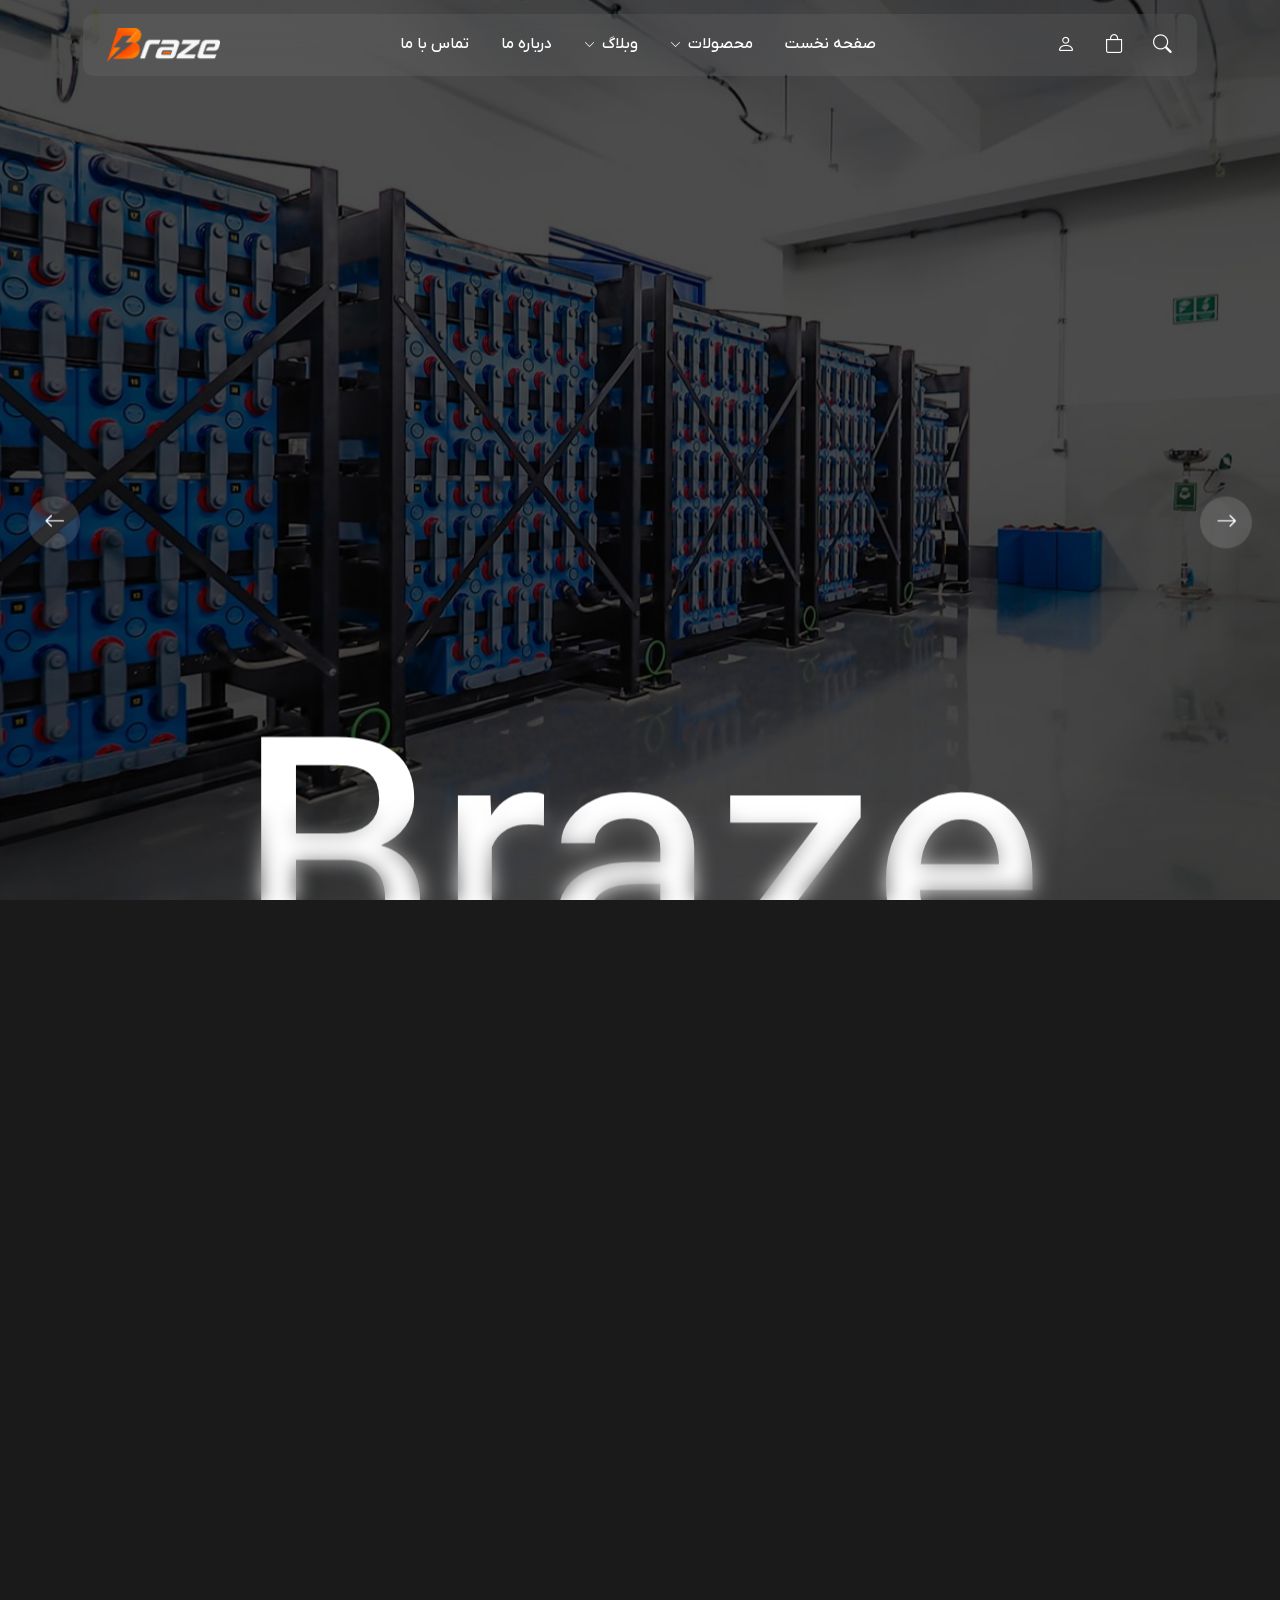
==== index.html @ 65e035b4 "Stop the 1px logo loop snap Swiper resets its loop by about a pixel. Move an identical logo row by i" ====
<!DOCTYPE html>
<html xmlns="http://www.w3.org/1999/xhtml" dir="rtl" lang="fa-IR">
<head>
    <meta charset="UTF-8">
    <meta http-equiv="X-UA-Compatible" content="IE=edge">
    <meta name="viewport" content="width=device-width, initial-scale=1, shrink-to-fit=no">
    <meta name="author" content="Persiantik.net">
	<title>Braze Battery</title>
    <link rel="stylesheet" href="css/bootstrap.rtl.min.css" />
    <link rel="stylesheet" href="css/swiper-bundle.min.css" />
    <link rel="stylesheet" href="css/style.css" />
</head>
<body>
<div class="cursor"></div>

<!-- start header -->
<div class="navOuter">
	<div class="container">
		<nav class="mainNav glass">
			<a href="index.html" class="navLogo">
				<img src="img/logo1-light.png" class="logoLight" alt="برِیز">
				<img src="img/logo1.png" class="logoDark" alt="برِیز">
			</a>

			<ul class="mainMenu">
				<li class="menu-item">
					<a href="index.html">صفحه نخست</a>
				</li>

				<li class="menu-item menu-item-has-children">
					<a href="shop.html">محصولات <i class="bi bi-chevron-down subArrow"></i></a>
					<ul class="subMenu glass">
						<li class="menu-item menu-item-has-children">
							<a href="shop.html">باتری UPS <i class="bi bi-chevron-left subArrow"></i></a>
							<ul class="subMenu glass">
								<li class="menu-item"><a href="#">یو پی اس خانگی</a></li>
								<li class="menu-item"><a href="#">یو پی اس صنعتی</a></li>
							</ul>
						</li>
						<li class="menu-item"><a href="#">باتری شارژی</a></li>
						<li class="menu-item"><a href="#">باتری اینورتر</a></li>
						<li class="menu-item"><a href="#">باتری قلمی</a></li>
					</ul>
				</li>

				<li class="menu-item menu-item-has-children">
					<a href="#">وبلاگ <i class="bi bi-chevron-down subArrow"></i></a>
					<ul class="subMenu glass">
						<li class="menu-item"><a href="#">اخبار شرکت</a></li>
						<li class="menu-item"><a href="#">مقالات تخصصی</a></li>
					</ul>
				</li>

				<li class="menu-item">
					<a href="#">درباره ما</a>
				</li>

				<li class="menu-item">
					<a href="contact.html">تماس با ما</a>
				</li>
			</ul>

			<div class="navTools">
				<a href="#" class="navIcon" aria-label="جست‌وجو"><i class="bi bi-search"></i></a>
				<a href="#" class="navIcon" aria-label="سبد خرید"><i class="bi bi-bag"></i></a>
				<a href="#" class="navIcon" aria-label="ورود به حساب"><i class="bi bi-person"></i></a>
			</div>
		</nav>
	</div>
</div>
<div class="blurDiv"></div>
<!-- end header -->

<div id="smooth-wrapper">
<div id="smooth-content">

<!-- start hero + braze dissolve -->
<section class="heroSec lightArea">
	<canvas class="heroGlitch" id="heroGlitch" aria-hidden="true"></canvas>
	<div class="swiper heroSwiper">
		<div class="swiper-wrapper">
			<div class="swiper-slide">
				<div class="heroSlide" style="background-image:url('img/slider1.jpg')"></div>
			</div>
			<div class="swiper-slide">
				<div class="heroSlide" style="background-image:url('img/slider2.jpg')"></div>
			</div>
			<div class="swiper-slide">
				<div class="heroSlide" style="background-image:url('img/slider3.jpg')"></div>
			</div>
		</div>
	</div>
	<div class="blackCover"></div>
	<div class="lightBlock lightBlock_active"></div>
	<canvas class="dissolveCanvas"></canvas>
	<div class="dissolveFallback"></div>
	<h2 class="dissolveTitle">Braze</h2>
	<button class="heroArrow heroArrow--prev" type="button" aria-label="اسلاید قبلی"><i class="bi bi-arrow-right"></i></button>
	<button class="heroArrow heroArrow--next" type="button" aria-label="اسلاید بعدی"><i class="bi bi-arrow-left"></i></button>
</section>
<!-- end hero + braze dissolve -->


<!-- start brand vision -->
<section class="visionSec">
	<div class="container">
		<div class="row g-4 justify-content-center">

			<div class="col-lg-4">
				<div class="visionCard glass" data-vision-card="right">
					<h3 class="visionCard__title">معرفی بِرِیز</h3>
					<p class="visionCard__text">لورم ایپسوم متن ساختگی با تولید سادگی نامفهوم از صنعت چاپ و با
						استفاده از طراحان گرافیک است. چاپگرها و متون بلکه روزنامه و مجله در ستون و سطرآنچنان که
						لازم است.</p>
					<a href="#" class="btnFramed"><span>بیشتر بخوانید</span></a>
				</div>
			</div>

			<div class="col-lg-4">
				<div class="visionCard glass" data-vision-card="center">
					<h3 class="visionCard__title">چشم‌انداز برند</h3>
					<p class="visionCard__text">لورم ایپسوم متن ساختگی با تولید سادگی نامفهوم از صنعت چاپ و با
						استفاده از طراحان گرافیک است. چاپگرها و متون بلکه روزنامه و مجله در ستون و سطرآنچنان که
						لازم است.</p>
					<a href="#" class="btnFramed"><span>بیشتر بخوانید</span></a>
				</div>
			</div>

			<div class="col-lg-4">
				<div class="visionCard glass" data-vision-card="left">
					<h3 class="visionCard__title">گواهینامه‌ها</h3>
					<div class="row g-3 certGrid">
						<div class="col-6">
							<div class="certItem">
								<div class="certItem__img" style="background-image:url('img/cert1.jpg')"></div>
							</div>
						</div>
						<div class="col-6">
							<div class="certItem">
								<div class="certItem__img" style="background-image:url('img/cert2.jpg')"></div>
							</div>
						</div>
					</div>
					<a href="#" class="btnFramed"><span>مشاهده بیشتر</span></a>
				</div>
			</div>

		</div>
	</div>
</section>
<!-- end brand vision -->


<!-- start marquee -->
<div class="mainMarq" dir="ltr">
	<div class="marqTrack">
		<div class="marqBox">
			<div class="marqItem"><h4>Braze Battery</h4></div>
			<div class="marqItem marqItem--star">
				<svg viewBox="0 0 24 24" aria-hidden="true"><path d="M12 0c.6 6.3 5.1 11 11.4 11.6-6.3.6-10.8 5.3-11.4 11.6-.6-6.3-5.1-11-11.4-11.6C6.9 11 11.4 6.3 12 0Z"/></svg>
			</div>
			<div class="marqItem"><h4>UPS Battery</h4></div>
			<div class="marqItem marqItem--star">
				<svg viewBox="0 0 24 24" aria-hidden="true"><path d="M12 0c.6 6.3 5.1 11 11.4 11.6-6.3.6-10.8 5.3-11.4 11.6-.6-6.3-5.1-11-11.4-11.6C6.9 11 11.4 6.3 12 0Z"/></svg>
			</div>
			<div class="marqItem"><h4>New Technology</h4></div>
			<div class="marqItem marqItem--star">
				<svg viewBox="0 0 24 24" aria-hidden="true"><path d="M12 0c.6 6.3 5.1 11 11.4 11.6-6.3.6-10.8 5.3-11.4 11.6-.6-6.3-5.1-11-11.4-11.6C6.9 11 11.4 6.3 12 0Z"/></svg>
			</div>
			<div class="marqItem"><h4>New Brand</h4></div>
			<div class="marqItem marqItem--star">
				<svg viewBox="0 0 24 24" aria-hidden="true"><path d="M12 0c.6 6.3 5.1 11 11.4 11.6-6.3.6-10.8 5.3-11.4 11.6-.6-6.3-5.1-11-11.4-11.6C6.9 11 11.4 6.3 12 0Z"/></svg>
			</div>
		</div>
		<div class="marqBox" aria-hidden="true">
			<div class="marqItem"><h4>Braze Battery</h4></div>
			<div class="marqItem marqItem--star">
				<svg viewBox="0 0 24 24" aria-hidden="true"><path d="M12 0c.6 6.3 5.1 11 11.4 11.6-6.3.6-10.8 5.3-11.4 11.6-.6-6.3-5.1-11-11.4-11.6C6.9 11 11.4 6.3 12 0Z"/></svg>
			</div>
			<div class="marqItem"><h4>UPS Battery</h4></div>
			<div class="marqItem marqItem--star">
				<svg viewBox="0 0 24 24" aria-hidden="true"><path d="M12 0c.6 6.3 5.1 11 11.4 11.6-6.3.6-10.8 5.3-11.4 11.6-.6-6.3-5.1-11-11.4-11.6C6.9 11 11.4 6.3 12 0Z"/></svg>
			</div>
			<div class="marqItem"><h4>New Technology</h4></div>
			<div class="marqItem marqItem--star">
				<svg viewBox="0 0 24 24" aria-hidden="true"><path d="M12 0c.6 6.3 5.1 11 11.4 11.6-6.3.6-10.8 5.3-11.4 11.6-.6-6.3-5.1-11-11.4-11.6C6.9 11 11.4 6.3 12 0Z"/></svg>
			</div>
			<div class="marqItem"><h4>New Brand</h4></div>
			<div class="marqItem marqItem--star">
				<svg viewBox="0 0 24 24" aria-hidden="true"><path d="M12 0c.6 6.3 5.1 11 11.4 11.6-6.3.6-10.8 5.3-11.4 11.6-.6-6.3-5.1-11-11.4-11.6C6.9 11 11.4 6.3 12 0Z"/></svg>
			</div>
		</div>
	</div>
</div>
<!-- end marquee -->


<!-- start products -->
<section class="productsSec">
	<div class="container">
		<div class="row justify-content-between">

			<div class="col-lg-4 productsPin">
				<div class="productsHead">
					<h2 class="productsHead__title">جدیدترین محصولات</h2>
					<p class="productsHead__text">لورم ایپسوم متن ساختگی با تولید سادگی نامفهوم <br>
						از صنعت چاپ و با استفاده از طراحان گرافیک است.</p>
					<a href="#" class="btnFramed"><span>دانلود کاتالوگ محصولات</span></a>
				</div>
			</div>

			<div class="col-lg-7">
				<div class="productItem">
					<div class="productItem__media">
						<div class="productItem__img" data-parallax
							style="background-image:url('img/product-sq1.jpg')"></div>
						<div class="productItem__tags">
							<a href="#">باتری یو پی اس</a>
						</div>
						<a href="#" class="productItem__link" aria-label="باتری UPS ۱۲ ولت ۷ آمپر"></a>
					</div>
					<div class="productItem__cont ss02" data-aos="fade-up">
						<h2><a class="titleLink" href="#">باتری UPS ۱۲ ولت ۷ آمپر</a></h2>
					</div>
				</div>

				<div class="productItem">
					<div class="productItem__media">
						<div class="productItem__img" data-parallax
							style="background-image:url('img/product-sq2.jpg')"></div>
						<div class="productItem__tags">
							<a href="#">باتری یو پی اس</a>
						</div>
						<a href="#" class="productItem__link" aria-label="باتری اینورتر ۱۰۰ آمپر"></a>
					</div>
					<div class="productItem__cont ss02" data-aos="fade-up">
						<h2><a class="titleLink" href="#">باتری اینورتر ۱۰۰ آمپر</a></h2>
					</div>
				</div>

				<div class="productItem">
					<div class="productItem__media">
						<div class="productItem__img" data-parallax
							style="background-image:url('img/product-sq1.jpg')"></div>
						<div class="productItem__tags">
							<a href="#">باتری یو پی اس</a>
						</div>
						<a href="#" class="productItem__link" aria-label="باتری اتمی ۷۴ آمپر"></a>
					</div>
					<div class="productItem__cont ss02" data-aos="fade-up">
						<h2><a class="titleLink" href="#">باتری اتمی ۷۴ آمپر</a></h2>
					</div>
				</div>

				<div class="productItem">
					<div class="productItem__media">
						<div class="productItem__img" data-parallax
							style="background-image:url('img/product-sq2.jpg')"></div>
						<div class="productItem__tags">
							<a href="#">باتری یو پی اس</a>
						</div>
						<a href="#" class="productItem__link" aria-label="باتری شارژی ۲۰۰۰ میلی‌آمپر"></a>
					</div>
					<div class="productItem__cont ss02" data-aos="fade-up">
						<h2><a class="titleLink" href="#">باتری شارژی ۲۰۰۰ میلی‌آمپر</a></h2>
					</div>
				</div>
			</div>

		</div>
	</div>
</section>
<!-- end products -->


<!-- start consult parallax -->
<section class="consultSec lightArea">
	<div class="consultSec__clip">
		<div class="consultSec__bg" data-parallax style="background-image:url('img/parallax.jpg')"></div>
	</div>
	<div class="blackCover"></div>
	<div class="lightBlock lightBlock_active"></div>
	<div class="container">
		<div class="consultSec__cont">
			<h2 class="consultSec__title revealWords">مشاوره پیش از خرید</h2>
			<a href="#" class="btnFramed"><span>تماس با ما</span></a>
		</div>
	</div>
</section>
<!-- end consult parallax -->


<!-- start stats -->
<section class="stats-section">
	<div class="container">
		<div class="stats-wrap">
			<div class="stats-card">
				<div class="stat ss02">
					<div class="stat-num"><span data-count="15">0</span>+</div>
					<div class="stat-label">سال سابقه</div>
				</div>
				<span class="stat-line" aria-hidden="true"></span>
				<div class="stat ss02">
					<div class="stat-num"><span data-count="2700">0</span>+</div>
					<div class="stat-label">پروژه موفق</div>
				</div>
				<span class="stat-line" aria-hidden="true"></span>
				<div class="stat ss02">
					<div class="stat-num"><span data-count="30">0</span>+</div>
					<div class="stat-label">محصول متنوع</div>
				</div>
				<span class="stat-line" aria-hidden="true"></span>
				<div class="stat ss02">
					<div class="stat-num"><span data-count="1200">0</span>+</div>
					<div class="stat-label">مشتریان راضی</div>
				</div>
			</div>
		</div>
	</div>
</section>
<!-- end stats -->


<!-- start reviews -->
<section class="reviews-section">
	<div class="container">
		<div class="reviews-layout">
			<div class="reviews-side">
				<span class="know-ring" aria-hidden="true"></span>
				<div class="reviews-side-head">
					<div class="reviews-chip">دیدگاه مشتریان</div>
					<div class="review-nav">
						<button class="review-arrow review-prev" type="button" aria-label="قبلی"><i class="bi bi-chevron-right" aria-hidden="true"></i></button>
						<button class="review-arrow review-next" type="button" aria-label="بعدی"><i class="bi bi-chevron-left" aria-hidden="true"></i></button>
					</div>
				</div>
				<p class="ss02">مجموعه پیل سازان جهانتاب با بیش از 10 سال سابقه در زمینه واردات و سپس تولید باتری‌های UPS در داخل ایران، سابقه همکاری با برندهای معتبر بسیاری را دارد.</p>
			</div>
			<div class="swiper review-swiper">
				<div class="swiper-wrapper">
					<div class="swiper-slide">
						<article class="review-card">
							<h3>محسن جمشیدی</h3>
							<p class="review-role">مدیر تامین شرکت آریا</p>
							<p class="review-text">لورم ایپسوم متن ساختگی با تولید سادگی نامفهوم از صنعت چاپ و با استفاده از طراحان گرافیک است. چاپگرها و متون بلکه روزنامه و مجله در ستون و سطرآنچنان که لازم است و برای شرایط فعلی تکنولوژی مورد نیاز و کاربردهای متنوع با هدف بهبود ابزارهای کاربردی می‌باشد. کتابهای زیادی در شصت و سه درصد گذشته حال و آینده شناخت فراوان جامعه و متخصصان را می‌طلبد تا با نرم‌افزارها شناخت بیشتری را برای طراحان رایانه‌ای ایجاد کرد.</p>
						</article>
					</div>
					<div class="swiper-slide">
						<article class="review-card">
							<h3>مهشید موسوی</h3>
							<p class="review-role">مدیر فروش شرکت پارسیان</p>
							<p class="review-text">در این صورت می‌توان امید داشت که تمام و دشواری موجود در ارائه راهکارها و شرایط سخت تایپ به پایان رسد و زمان مورد نیاز شامل حروفچینی دستاوردهای اصلی و جوابگوی سوالات پیوسته اهل دنیای موجود طراحی اساسا مورد استفاده قرار گیرد. لورم ایپسوم متن ساختگی با تولید سادگی نامفهوم از صنعت چاپ و با استفاده از طراحان گرافیک است و برای شرایط فعلی تکنولوژی مورد نیاز کاربرد دارد.</p>
						</article>
					</div>
					<div class="swiper-slide">
						<article class="review-card">
							<h3>رضا کاظمی</h3>
							<p class="review-role">مدیر خرید شرکت سپهر</p>
							<p class="review-text">لورم ایپسوم متن ساختگی با تولید سادگی نامفهوم از صنعت چاپ است. چاپگرها و متون بلکه روزنامه و مجله در ستون و سطرآنچنان که لازم است و برای شرایط فعلی تکنولوژی مورد نیاز و کاربردهای متنوع با هدف بهبود ابزارهای کاربردی می‌باشد. کتابهای زیادی در شصت و سه درصد گذشته شناخت فراوان جامعه و متخصصان را می‌طلبد.</p>
						</article>
					</div>
					<div class="swiper-slide">
						<article class="review-card">
							<h3>نسترن احمدی</h3>
							<p class="review-role">مسئول تدارکات شرکت نوین</p>
							<p class="review-text">فرهنگ پیشرو در زبان فارسی ایجاد کرد. در این صورت می‌توان امید داشت که تمام و دشواری موجود در ارائه راهکارها به پایان رسد. لورم ایپسوم متن ساختگی با تولید سادگی نامفهوم از صنعت چاپ و با استفاده از طراحان گرافیک است. چاپگرها و متون بلکه روزنامه و مجله در ستون و سطرآنچنان که لازم است و برای شرایط فعلی تکنولوژی مورد نیاز است.</p>
						</article>
					</div>
					<div class="swiper-slide">
						<article class="review-card">
							<h3>کامران یوسفی</h3>
							<p class="review-role">مدیر فنی شرکت رادمان</p>
							<p class="review-text">لورم ایپسوم متن ساختگی با تولید سادگی نامفهوم از صنعت چاپ و با استفاده از طراحان گرافیک است. زمان مورد نیاز شامل حروفچینی دستاوردهای اصلی و جوابگوی سوالات پیوسته اهل دنیای موجود طراحی اساسا مورد استفاده قرار گیرد. کتابهای زیادی در شصت و سه درصد گذشته حال و آینده شناخت فراوان جامعه را می‌طلبد.</p>
						</article>
					</div>
					<div class="swiper-slide">
						<article class="review-card">
							<h3>الهام شریفی</h3>
							<p class="review-role">مدیر بازرگانی شرکت پارس انرژی</p>
							<p class="review-text">چاپگرها و متون بلکه روزنامه و مجله در ستون و سطرآنچنان که لازم است و برای شرایط فعلی تکنولوژی مورد نیاز و کاربردهای متنوع با هدف بهبود ابزارهای کاربردی می‌باشد. لورم ایپسوم متن ساختگی با تولید سادگی نامفهوم از صنعت چاپ است و کتابهای زیادی در شصت و سه درصد گذشته شناخت فراوان جامعه و متخصصان را می‌طلبد.</p>
						</article>
					</div>
				</div>
			</div>
		</div>
	</div>
	<div class="logo-marquee" aria-label="لوگوی مشتریان">
		<div class="logo-track">
			<div class="logo-set">
				<img src="img/clients/c1.png" alt="" width="92" height="92">
				<img src="img/clients/c2.png" alt="" width="92" height="92">
				<img src="img/clients/c3.png" alt="" width="92" height="92">
				<img src="img/clients/c4.png" alt="" width="92" height="92">
				<img src="img/clients/c5.png" alt="" width="92" height="92">
				<img src="img/clients/c6.png" alt="" width="92" height="92">
				<img src="img/clients/c7.png" alt="" width="92" height="92">
			</div>
		</div>
	</div>
</section>
<!-- end reviews -->


<!-- start consult inquiry -->
<section class="consult-section">
	<div class="container">
		<div class="consult-card">
			<div class="consult-bg" aria-hidden="true"></div>
			<img class="consult-photo" src="img/consult-advisor.png" alt="">
			<div class="consult-copy">
				<h2>مشاوره و استعلام قیمت</h2>
				<p>لیست درخواست خود را ارسال کنید تا کارشناسان ما در سریعترین زمان ممکن استعلام قیمت را برای شما ارسال کنند.</p>
			</div>
			<div class="consult-call">
				<div class="consult-call-label">همین حالا تماس بگیرید</div>
				<a class="consult-tel ss02" href="tel:88457457"><i class="bi bi-telephone-fill" aria-hidden="true"></i><span>88457457</span></a>
				<a class="btnFramed consult-wa" href="https://wa.me/989121234567"><span>پیام در واتساپ</span></a>
			</div>
			<a class="consult-fab" href="tel:88457457" aria-label="تماس"><svg aria-hidden="true" xmlns="http://www.w3.org/2000/svg" width="118" height="118" viewBox="0 0 118 118" fill="none"><circle opacity="0.1" cx="59" cy="59" r="59" fill="#292D32"></circle><circle opacity="0.2" cx="59" cy="59" r="47" fill="#292D32"></circle><circle cx="59" cy="59" r="32" fill="#292D32"></circle><path d="M65.8125 74.4375C64.4 74.4375 62.9125 74.1 61.375 73.45C59.875 72.8125 58.3625 71.9375 56.8875 70.875C55.425 69.8 54.0125 68.6 52.675 67.2875C51.35 65.95 50.15 64.5375 49.0875 63.0875C48.0125 61.5875 47.15 60.0875 46.5375 58.6375C45.8875 57.0875 45.5625 55.5875 45.5625 54.175C45.5625 53.2 45.7375 52.275 46.075 51.4125C46.425 50.525 46.9875 49.7 47.75 48.9875C48.7125 48.0375 49.8125 47.5625 50.9875 47.5625C51.475 47.5625 51.975 47.675 52.4 47.875C52.8875 48.1 53.3 48.4375 53.6 48.8875L56.5 52.975C56.7625 53.3375 56.9625 53.6875 57.1 54.0375C57.2625 54.4125 57.35 54.7875 57.35 55.15C57.35 55.625 57.2125 56.0875 56.95 56.525C56.7625 56.8625 56.475 57.225 56.1125 57.5875L55.2625 58.475C55.275 58.5125 55.2875 58.5375 55.3 58.5625C55.45 58.825 55.75 59.275 56.325 59.95C56.9375 60.65 57.5125 61.2875 58.0875 61.875C58.825 62.6 59.4375 63.175 60.0125 63.65C60.725 64.25 61.4125 64.8125 61.4375 64.75L62.35 63.85C62.7375 63.4625 63.1125 63.175 63.475 62.9875C64.1625 62.5625 65.0375 62.4875 65.9125 62.85C66.2375 62.9875 66.5875 63.175 66.9625 63.4375L71.1125 66.3875C71.575 66.7 71.9125 67.1 72.1125 67.575C72.3 68.05 72.3875 68.4875 72.3875 68.925C72.3875 69.525 72.25 70.125 71.9875 70.6875C71.725 71.25 71.4 71.7375 70.9875 72.1875C70.275 72.975 69.5 73.5375 68.6 73.9C67.7375 74.25 66.8 74.4375 65.8125 74.4375ZM50.9875 49.4375C50.3 49.4375 49.6625 49.7375 49.05 50.3375C48.475 50.875 48.075 51.4625 47.825 52.1C47.5625 52.75 47.4375 53.4375 47.4375 54.175C47.4375 55.3375 47.7125 56.6 48.2625 57.9C48.825 59.225 49.6125 60.6 50.6125 61.975C51.6125 63.35 52.75 64.6875 54 65.95C55.25 67.1875 56.6 68.3375 57.9875 69.35C59.3375 70.3375 60.725 71.1375 62.1 71.7125C64.2375 72.625 66.2375 72.8375 67.8875 72.15C68.525 71.8875 69.0875 71.4875 69.6 70.9125C69.8875 70.6 70.1125 70.2625 70.3 69.8625C70.45 69.55 70.525 69.225 70.525 68.9C70.525 68.7 70.4875 68.5 70.3875 68.275C70.35 68.2 70.275 68.0625 70.0375 67.9L65.8875 64.95C65.6375 64.775 65.4125 64.65 65.2 64.5625C64.925 64.45 64.8125 64.3375 64.3875 64.6C64.1375 64.725 63.9125 64.9125 63.6625 65.1625L62.7125 66.1C62.225 66.575 61.475 66.6875 60.9 66.475L60.5625 66.325C60.05 66.05 59.45 65.625 58.7875 65.0625C58.1875 64.55 57.5375 63.95 56.75 63.175C56.1375 62.55 55.525 61.8875 54.8875 61.15C54.3 60.4625 53.875 59.875 53.6125 59.3875L53.4625 59.0125C53.3875 58.725 53.3625 58.5625 53.3625 58.3875C53.3625 57.9375 53.525 57.5375 53.8375 57.225L54.775 56.25C55.025 56 55.2125 55.7625 55.3375 55.55C55.4375 55.3875 55.475 55.25 55.475 55.125C55.475 55.025 55.4375 54.875 55.375 54.725C55.2875 54.525 55.15 54.3 54.975 54.0625L52.075 49.9625C51.95 49.7875 51.8 49.6625 51.6125 49.575C51.4125 49.4875 51.2 49.4375 50.9875 49.4375Z" fill="white"></path><path d="M67.125 58.1875C66.6125 58.1875 66.1875 57.7625 66.1875 57.25C66.1875 56.8 65.7375 55.8625 64.9875 55.0625C64.25 54.275 63.4375 53.8125 62.75 53.8125C62.2375 53.8125 61.8125 53.3875 61.8125 52.875C61.8125 52.3625 62.2375 51.9375 62.75 51.9375C63.9625 51.9375 65.2375 52.5875 66.35 53.775C67.3875 54.8875 68.0625 56.25 68.0625 57.25C68.0625 57.7625 67.6375 58.1875 67.125 58.1875Z" fill="white"></path><path d="M71.5 58.1875C70.9875 58.1875 70.5625 57.7625 70.5625 57.25C70.5625 52.9375 67.0625 49.4375 62.75 49.4375C62.2375 49.4375 61.8125 49.0125 61.8125 48.5C61.8125 47.9875 62.2375 47.5625 62.75 47.5625C68.0875 47.5625 72.4375 51.9125 72.4375 57.25C72.4375 57.7625 72.0125 58.1875 71.5 58.1875Z" fill="white"></path></svg></a>
		</div>
	</div>
</section>
<!-- end consult inquiry -->


<!-- start blog -->
<section class="blogSec">
	<div class="container">
		<h2 class="blogSec__title revealWords">اخبار و مقالات</h2>
		<div class="row g-4">
			<div class="col-lg-4">
				<article class="blogItem" data-aos="fade-up">
					<div class="blogItem__media" data-displacement="img/heightMap.png">
						<img src="img/blog1.jpg" alt="عملکرد باتری در سرمای شدید" class="blogItem__img">
						<img src="img/blog1.jpg" alt="" class="blogItem__img" aria-hidden="true">
						<a href="#" class="blogItem__link" aria-label="عملکرد باتری در سرمای شدید"></a>
					</div>
					<div class="blogItem__cont">
						<a href="#" class="blogItem__cat titleLink">مقالات تخصصی</a>
						<h3 class="blogItem__name"><a class="titleLink" href="#">عملکرد باتری در سرمای شدید و شرایط سخت</a></h3>
					</div>
				</article>
			</div>
			<div class="col-lg-4">
				<article class="blogItem" data-aos="fade-up" data-aos-delay="80">
					<div class="blogItem__media" data-displacement="img/heightMap.png">
						<img src="img/blog2.jpg" alt="نکات نگهداری باتری‌های UPS صنعتی" class="blogItem__img">
						<img src="img/blog2.jpg" alt="" class="blogItem__img" aria-hidden="true">
						<a href="#" class="blogItem__link" aria-label="نکات نگهداری باتری‌های UPS صنعتی"></a>
					</div>
					<div class="blogItem__cont">
						<a href="#" class="blogItem__cat titleLink">مقالات تخصصی</a>
						<h3 class="blogItem__name"><a class="titleLink" href="#">نکات نگهداری باتری‌های UPS صنعتی</a></h3>
					</div>
				</article>
			</div>
			<div class="col-lg-4">
				<article class="blogItem" data-aos="fade-up" data-aos-delay="160">
					<div class="blogItem__media" data-displacement="img/heightMap.png">
						<img src="img/blog3.jpg" alt="حضور برِیز در نمایشگاه صنعت برق" class="blogItem__img">
						<img src="img/blog3.jpg" alt="" class="blogItem__img" aria-hidden="true">
						<a href="#" class="blogItem__link" aria-label="حضور برِیز در نمایشگاه صنعت برق"></a>
					</div>
					<div class="blogItem__cont">
						<a href="#" class="blogItem__cat titleLink">اخبار شرکت</a>
						<h3 class="blogItem__name"><a class="titleLink" href="#">حضور برِیز در نمایشگاه صنعت برق</a></h3>
					</div>
				</article>
			</div>
		</div>
		<div class="blogSec__more">
			<a href="#" class="btnFramed"><span>آرشیو اخبار و مقالات</span></a>
		</div>
	</div>
</section>
<!-- end blog -->


<!-- start footer -->
<footer class="siteFooter">
	<div class="container">
		<div class="row g-4">
			<div class="col-lg-4">
				<div class="footerBox footerBox--sm">
					<div class="footerBox__bg" data-parallax style="background-image:url('img/footer-booth.jpg')"></div>
					<div class="lines">
						<div class="line"></div>
						<div class="line"></div>
					</div>
					<div class="footerBox__inner">
						<a href="index.html" class="footerLogo">
							<img src="img/logo1-light.png" alt="برِیز">
						</a>
						<p class="footerAbout">لورم ایپسوم متن ساختگی با تولید سادگی نامفهوم از صنعت چاپ و با استفاده از
							طراحان گرافیک است. چاپگرها و متون بلکه روزنامه و مجله در ستون و سطرآنچنان که لازم است و برای
							شرایط فعلی تکنولوژی مورد نیاز و کاربردهای متنوع با هدف بهبود ابزارهای کاربردی می باشد. کتابهای
							زیادی در شصت و سه درصد گذشته حال و آینده شناخت فراوان جامعه و متخصصان را می طلبد.</p>
					</div>
				</div>
			</div>
			<div class="col-lg-8">
				<div class="footerBox footerBox--lg">
					<div class="footerBox__bg" data-parallax style="background-image:url('img/footer-spark.jpg')"></div>
					<div class="lines">
						<div class="line"></div>
						<div class="line"></div>
						<div class="line"></div>
					</div>
					<div class="footerBox__inner">
						<h3 class="footerQuick__title">دسترسی سریع</h3>
						<div class="row footerQuick">
							<div class="col-lg-4">
								<ul class="footerLinks">
									<li><a class="titleLink" href="index.html"><i class="bi bi-chevron-left"></i> صفحه نخست</a></li>
									<li><a class="titleLink" href="#"><i class="bi bi-chevron-left"></i> باتری خودرو</a></li>
									<li><a class="titleLink" href="#"><i class="bi bi-chevron-left"></i> وبلاگ</a></li>
								</ul>
							</div>
							<div class="col-lg-4">
								<ul class="footerLinks">
									<li><a class="titleLink" href="shop.html"><i class="bi bi-chevron-left"></i> محصولات</a></li>
									<li><a class="titleLink" href="#"><i class="bi bi-chevron-left"></i> باتری شارژی</a></li>
									<li><a class="titleLink" href="#"><i class="bi bi-chevron-left"></i> درباره ما</a></li>
								</ul>
							</div>
							<div class="col-lg-4">
								<ul class="footerLinks">
									<li><a class="titleLink" href="shop.html"><i class="bi bi-chevron-left"></i> باتری UPS</a></li>
									<li><a class="titleLink" href="#"><i class="bi bi-chevron-left"></i> باتری اینورتر</a></li>
									<li><a class="titleLink" href="contact.html"><i class="bi bi-chevron-left"></i> تماس با ما</a></li>
								</ul>
							</div>
						</div>
						<div class="footerContact glass ss02">
							<div class="footerLine">
								<i class="bi bi-geo-alt"></i>
								<span>آدرس دفتر: تهران، خیابان مطهری، خیابان حاتمی، بن بست جمشید، پلاک 3، واحد 6</span>
							</div>
							<div class="footerLine">
								<i class="bi bi-telephone"></i>
								<span>تماس: <a href="tel:02188457457">88457457</a></span>
							</div>
							<div class="footerLine">
								<i class="bi bi-whatsapp"></i>
								<span>پیام در شبکه های اجتماعی: <a href="https://wa.me/989121234567">09121234567</a></span>
							</div>
						</div>
					</div>
				</div>
			</div>
		</div>
		<div class="footerCopy">
			<div class="footerCopy__main">
				<div class="footerCopy__copy">کلیه حقوق سایت متعلق به "شرکت پیل سازان جهانتاب" می باشد.</div>
				<div class="footerCopy__design">طراحی سایت : <a href="https://persiantik.net" target="_blank" rel="noopener">پرشین تیک</a></div>
			</div>
			<div class="footerSocial">
				<a href="#" class="footerSocial__btn footerSocial__btn--ig" aria-label="اینستاگرام"><i class="bi bi-instagram"></i> اینستاگرام</a>
				<a href="#" class="footerSocial__btn" aria-label="تلگرام"><i class="bi bi-telegram"></i></a>
				<a href="#" class="footerSocial__btn" aria-label="واتساپ"><i class="bi bi-whatsapp"></i></a>
				<a href="#" class="footerSocial__btn" aria-label="ایکس"><i class="bi bi-twitter-x"></i></a>
			</div>
		</div>
	</div>
</footer>
<!-- end footer -->

</div>
</div>

<script src="js/gsap.min.js"></script>
<script src="js/ScrollTrigger.min.js"></script>
<script src="js/ScrollSmoother.min.js"></script>
<script src="js/swiper-bundle.min.js"></script>
<script src="js/aos.js"></script>
<script src="js/scripts.js"></script>
</body>
</html>
---- css/style.css ----
/* style Design By Ehsan Mehdizadeh - Persiantik.net */
html {
	font-size:17px;
	overflow-x: clip;
	scroll-behavior: auto !important;
}
@media (prefers-reduced-motion: no-preference) {
	:root {
		scroll-behavior: auto !important;
	}
}
body {
	scroll-behavior: auto;
	overflow-x: clip;
	background:var(--bg);
	font-family: 'IRANYekanXVF', IRANYekanX, tahoma;
	line-height:35px;
    font-size: 1rem;
    color: var(--text);
    font-weight: 500;
    direction: rtl;
    text-align: right;
    --primary:#ff6600;
    --secondary:#64cc3a;
    --third:#7becb6;
    --fourth:#5f8e09;
    --fifth:#125b37;
    --bg:#1a1a1a;
    --bg_soft:#242424;
    --bg_dark:#13172b;
    --bg_gray:#e1e1e1;
    --hover:#da80a3;
    --text:#ffffff;
    --text_dark:#1a1a1a;
    --glass:rgba(255, 255, 255, 0.06);
    --glass_strong:rgba(255, 255, 255, 0.1);
    --glass_border:rgba(255, 255, 255, 0.12);
    --cover:rgba(0, 0, 0, 0.7);
	--green1:#25d366;
	--green2:#1a952e;
	--gray1:#f0f0f0;
	--gray2:#d2d2d2;
	--gray_dark:#616161;
	--footer:#0f4229;
	--radius1:10px;
	--radius2:20px;
	font-variation-settings: "CNTR" 50, "wdth" 87;
	--gra1: linear-gradient(to right, var(--primary) 0%, var(--secondary) 51%, var(--primary) 100%);
	--gra-gray:linear-gradient(220deg, var(--gray1) 0%,var(--gray2) 100%);
	--gra-gray:linear-gradient(220deg, var(--gray1) 0%,var(--gray2) 100%);
	--gra-green:linear-gradient(220deg, var(--green1) 0%,var(--green2) 100%);
	--gra-green2:linear-gradient(40deg, var(--green1) 0%,var(--green2) 100%);
}
#smooth-wrapper {
	position: fixed;
	top: 0;
	left: 0;
	width: 100%;
	height: 100%;
	overflow: hidden;
}
html.noScrollSmoother #smooth-wrapper {
	position: static;
	height: auto;
	overflow: visible;
}
#smooth-content {
	overflow: visible;
	width: 100%;
}
html.noScrollSmoother #smooth-content {
	transform: none !important;
}
.ss02 {
    -moz-font-feature-settings: "ss02";
    -webkit-font-feature-settings: "ss02";
    font-feature-settings: "ss02";
}
.ltr {direction:ltr;}
h1, h2, h3, h4, h5, h6 {
	margin: 0 0 1.5rem;
	font-weight: 500;
	color: inherit;
}
a {
	color:var(--text);
	text-decoration:none;
	transition: all 0.5s ease-out;
}
a:hover {
	color:var(--primary);
}
@property --border-angle {
	syntax: "<angle>";
	initial-value: 0deg;
	inherits: false;
}
p {
	margin-bottom:0;
}
img {
	-webkit-user-select: none;
	-khtml-user-select: none;
	-moz-user-select: none;
	-ms-user-select: none;
	user-select: none;
}
section {
	padding:50px 0;
}
@font-face {
    font-family: 'IRANYekanXVF';
    src: url('fonts/IRANYekanXVF.woff') format('woff-variations'),
    /* will be the standard and works in Safari now */
    url('fonts/IRANYekanXVF.woff') format('woff');
    /* for the other supporting browsers */
    font-weight: 100 1000;
    font-display: fallback;
}
@font-face {
    font-family: IRANYekanX;
    src: url('fonts/IRANYekanX-regular.woff') format('woff');
}
@font-face {
    font-family: IRANYekanX;
    src: url('fonts/IRANYekanX-bold.woff') format('woff');
    font-weight: 700;
}
/* bootstrap icons */
@font-face{font-display:block;font-family:bootstrap-icons;src:url("fonts/bootstrap-icons.woff2?dd67030699838ea613ee6dbda90effa6") format("woff2"),url("fonts/bootstrap-icons.woff?dd67030699838ea613ee6dbda90effa6") format("woff")}.bi::before,[class*=" bi-"]::before,[class^=bi-]::before{display:inline-block;font-family:bootstrap-icons!important;font-style:normal;font-weight:400!important;font-variant:normal;text-transform:none;line-height:1;vertical-align:-.125em;-webkit-font-smoothing:antialiased;-moz-osx-font-smoothing:grayscale}.bi-123::before{content:"\f67f"}.bi-alarm-fill::before{content:"\f101"}.bi-alarm::before{content:"\f102"}.bi-align-bottom::before{content:"\f103"}.bi-align-center::before{content:"\f104"}.bi-align-end::before{content:"\f105"}.bi-align-middle::before{content:"\f106"}.bi-align-start::before{content:"\f107"}.bi-align-top::before{content:"\f108"}.bi-alt::before{content:"\f109"}.bi-app-indicator::before{content:"\f10a"}.bi-app::before{content:"\f10b"}.bi-archive-fill::before{content:"\f10c"}.bi-archive::before{content:"\f10d"}.bi-arrow-90deg-down::before{content:"\f10e"}.bi-arrow-90deg-left::before{content:"\f10f"}.bi-arrow-90deg-right::before{content:"\f110"}.bi-arrow-90deg-up::before{content:"\f111"}.bi-arrow-bar-down::before{content:"\f112"}.bi-arrow-bar-left::before{content:"\f113"}.bi-arrow-bar-right::before{content:"\f114"}.bi-arrow-bar-up::before{content:"\f115"}.bi-arrow-clockwise::before{content:"\f116"}.bi-arrow-counterclockwise::before{content:"\f117"}.bi-arrow-down-circle-fill::before{content:"\f118"}.bi-arrow-down-circle::before{content:"\f119"}.bi-arrow-down-left-circle-fill::before{content:"\f11a"}.bi-arrow-down-left-circle::before{content:"\f11b"}.bi-arrow-down-left-square-fill::before{content:"\f11c"}.bi-arrow-down-left-square::before{content:"\f11d"}.bi-arrow-down-left::before{content:"\f11e"}.bi-arrow-down-right-circle-fill::before{content:"\f11f"}.bi-arrow-down-right-circle::before{content:"\f120"}.bi-arrow-down-right-square-fill::before{content:"\f121"}.bi-arrow-down-right-square::before{content:"\f122"}.bi-arrow-down-right::before{content:"\f123"}.bi-arrow-down-short::before{content:"\f124"}.bi-arrow-down-square-fill::before{content:"\f125"}.bi-arrow-down-square::before{content:"\f126"}.bi-arrow-down-up::before{content:"\f127"}.bi-arrow-down::before{content:"\f128"}.bi-arrow-left-circle-fill::before{content:"\f129"}.bi-arrow-left-circle::before{content:"\f12a"}.bi-arrow-left-right::before{content:"\f12b"}.bi-arrow-left-short::before{content:"\f12c"}.bi-arrow-left-square-fill::before{content:"\f12d"}.bi-arrow-left-square::before{content:"\f12e"}.bi-arrow-left::before{content:"\f12f"}.bi-arrow-repeat::before{content:"\f130"}.bi-arrow-return-left::before{content:"\f131"}.bi-arrow-return-right::before{content:"\f132"}.bi-arrow-right-circle-fill::before{content:"\f133"}.bi-arrow-right-circle::before{content:"\f134"}.bi-arrow-right-short::before{content:"\f135"}.bi-arrow-right-square-fill::before{content:"\f136"}.bi-arrow-right-square::before{content:"\f137"}.bi-arrow-right::before{content:"\f138"}.bi-arrow-up-circle-fill::before{content:"\f139"}.bi-arrow-up-circle::before{content:"\f13a"}.bi-arrow-up-left-circle-fill::before{content:"\f13b"}.bi-arrow-up-left-circle::before{content:"\f13c"}.bi-arrow-up-left-square-fill::before{content:"\f13d"}.bi-arrow-up-left-square::before{content:"\f13e"}.bi-arrow-up-left::before{content:"\f13f"}.bi-arrow-up-right-circle-fill::before{content:"\f140"}.bi-arrow-up-right-circle::before{content:"\f141"}.bi-arrow-up-right-square-fill::before{content:"\f142"}.bi-arrow-up-right-square::before{content:"\f143"}.bi-arrow-up-right::before{content:"\f144"}.bi-arrow-up-short::before{content:"\f145"}.bi-arrow-up-square-fill::before{content:"\f146"}.bi-arrow-up-square::before{content:"\f147"}.bi-arrow-up::before{content:"\f148"}.bi-arrows-angle-contract::before{content:"\f149"}.bi-arrows-angle-expand::before{content:"\f14a"}.bi-arrows-collapse::before{content:"\f14b"}.bi-arrows-expand::before{content:"\f14c"}.bi-arrows-fullscreen::before{content:"\f14d"}.bi-arrows-move::before{content:"\f14e"}.bi-aspect-ratio-fill::before{content:"\f14f"}.bi-aspect-ratio::before{content:"\f150"}.bi-asterisk::before{content:"\f151"}.bi-at::before{content:"\f152"}.bi-award-fill::before{content:"\f153"}.bi-award::before{content:"\f154"}.bi-back::before{content:"\f155"}.bi-backspace-fill::before{content:"\f156"}.bi-backspace-reverse-fill::before{content:"\f157"}.bi-backspace-reverse::before{content:"\f158"}.bi-backspace::before{content:"\f159"}.bi-badge-3d-fill::before{content:"\f15a"}.bi-badge-3d::before{content:"\f15b"}.bi-badge-4k-fill::before{content:"\f15c"}.bi-badge-4k::before{content:"\f15d"}.bi-badge-8k-fill::before{content:"\f15e"}.bi-badge-8k::before{content:"\f15f"}.bi-badge-ad-fill::before{content:"\f160"}.bi-badge-ad::before{content:"\f161"}.bi-badge-ar-fill::before{content:"\f162"}.bi-badge-ar::before{content:"\f163"}.bi-badge-cc-fill::before{content:"\f164"}.bi-badge-cc::before{content:"\f165"}.bi-badge-hd-fill::before{content:"\f166"}.bi-badge-hd::before{content:"\f167"}.bi-badge-tm-fill::before{content:"\f168"}.bi-badge-tm::before{content:"\f169"}.bi-badge-vo-fill::before{content:"\f16a"}.bi-badge-vo::before{content:"\f16b"}.bi-badge-vr-fill::before{content:"\f16c"}.bi-badge-vr::before{content:"\f16d"}.bi-badge-wc-fill::before{content:"\f16e"}.bi-badge-wc::before{content:"\f16f"}.bi-bag-check-fill::before{content:"\f170"}.bi-bag-check::before{content:"\f171"}.bi-bag-dash-fill::before{content:"\f172"}.bi-bag-dash::before{content:"\f173"}.bi-bag-fill::before{content:"\f174"}.bi-bag-plus-fill::before{content:"\f175"}.bi-bag-plus::before{content:"\f176"}.bi-bag-x-fill::before{content:"\f177"}.bi-bag-x::before{content:"\f178"}.bi-bag::before{content:"\f179"}.bi-bar-chart-fill::before{content:"\f17a"}.bi-bar-chart-line-fill::before{content:"\f17b"}.bi-bar-chart-line::before{content:"\f17c"}.bi-bar-chart-steps::before{content:"\f17d"}.bi-bar-chart::before{content:"\f17e"}.bi-basket-fill::before{content:"\f17f"}.bi-basket::before{content:"\f180"}.bi-basket2-fill::before{content:"\f181"}.bi-basket2::before{content:"\f182"}.bi-basket3-fill::before{content:"\f183"}.bi-basket3::before{content:"\f184"}.bi-battery-charging::before{content:"\f185"}.bi-battery-full::before{content:"\f186"}.bi-battery-half::before{content:"\f187"}.bi-battery::before{content:"\f188"}.bi-bell-fill::before{content:"\f189"}.bi-bell::before{content:"\f18a"}.bi-bezier::before{content:"\f18b"}.bi-bezier2::before{content:"\f18c"}.bi-bicycle::before{content:"\f18d"}.bi-binoculars-fill::before{content:"\f18e"}.bi-binoculars::before{content:"\f18f"}.bi-blockquote-left::before{content:"\f190"}.bi-blockquote-right::before{content:"\f191"}.bi-book-fill::before{content:"\f192"}.bi-book-half::before{content:"\f193"}.bi-book::before{content:"\f194"}.bi-bookmark-check-fill::before{content:"\f195"}.bi-bookmark-check::before{content:"\f196"}.bi-bookmark-dash-fill::before{content:"\f197"}.bi-bookmark-dash::before{content:"\f198"}.bi-bookmark-fill::before{content:"\f199"}.bi-bookmark-heart-fill::before{content:"\f19a"}.bi-bookmark-heart::before{content:"\f19b"}.bi-bookmark-plus-fill::before{content:"\f19c"}.bi-bookmark-plus::before{content:"\f19d"}.bi-bookmark-star-fill::before{content:"\f19e"}.bi-bookmark-star::before{content:"\f19f"}.bi-bookmark-x-fill::before{content:"\f1a0"}.bi-bookmark-x::before{content:"\f1a1"}.bi-bookmark::before{content:"\f1a2"}.bi-bookmarks-fill::before{content:"\f1a3"}.bi-bookmarks::before{content:"\f1a4"}.bi-bookshelf::before{content:"\f1a5"}.bi-bootstrap-fill::before{content:"\f1a6"}.bi-bootstrap-reboot::before{content:"\f1a7"}.bi-bootstrap::before{content:"\f1a8"}.bi-border-all::before{content:"\f1a9"}.bi-border-bottom::before{content:"\f1aa"}.bi-border-center::before{content:"\f1ab"}.bi-border-inner::before{content:"\f1ac"}.bi-border-left::before{content:"\f1ad"}.bi-border-middle::before{content:"\f1ae"}.bi-border-outer::before{content:"\f1af"}.bi-border-right::before{content:"\f1b0"}.bi-border-style::before{content:"\f1b1"}.bi-border-top::before{content:"\f1b2"}.bi-border-width::before{content:"\f1b3"}.bi-border::before{content:"\f1b4"}.bi-bounding-box-circles::before{content:"\f1b5"}.bi-bounding-box::before{content:"\f1b6"}.bi-box-arrow-down-left::before{content:"\f1b7"}.bi-box-arrow-down-right::before{content:"\f1b8"}.bi-box-arrow-down::before{content:"\f1b9"}.bi-box-arrow-in-down-left::before{content:"\f1ba"}.bi-box-arrow-in-down-right::before{content:"\f1bb"}.bi-box-arrow-in-down::before{content:"\f1bc"}.bi-box-arrow-in-left::before{content:"\f1bd"}.bi-box-arrow-in-right::before{content:"\f1be"}.bi-box-arrow-in-up-left::before{content:"\f1bf"}.bi-box-arrow-in-up-right::before{content:"\f1c0"}.bi-box-arrow-in-up::before{content:"\f1c1"}.bi-box-arrow-left::before{content:"\f1c2"}.bi-box-arrow-right::before{content:"\f1c3"}.bi-box-arrow-up-left::before{content:"\f1c4"}.bi-box-arrow-up-right::before{content:"\f1c5"}.bi-box-arrow-up::before{content:"\f1c6"}.bi-box-seam::before{content:"\f1c7"}.bi-box::before{content:"\f1c8"}.bi-braces::before{content:"\f1c9"}.bi-bricks::before{content:"\f1ca"}.bi-briefcase-fill::before{content:"\f1cb"}.bi-briefcase::before{content:"\f1cc"}.bi-brightness-alt-high-fill::before{content:"\f1cd"}.bi-brightness-alt-high::before{content:"\f1ce"}.bi-brightness-alt-low-fill::before{content:"\f1cf"}.bi-brightness-alt-low::before{content:"\f1d0"}.bi-brightness-high-fill::before{content:"\f1d1"}.bi-brightness-high::before{content:"\f1d2"}.bi-brightness-low-fill::before{content:"\f1d3"}.bi-brightness-low::before{content:"\f1d4"}.bi-broadcast-pin::before{content:"\f1d5"}.bi-broadcast::before{content:"\f1d6"}.bi-brush-fill::before{content:"\f1d7"}.bi-brush::before{content:"\f1d8"}.bi-bucket-fill::before{content:"\f1d9"}.bi-bucket::before{content:"\f1da"}.bi-bug-fill::before{content:"\f1db"}.bi-bug::before{content:"\f1dc"}.bi-building::before{content:"\f1dd"}.bi-bullseye::before{content:"\f1de"}.bi-calculator-fill::before{content:"\f1df"}.bi-calculator::before{content:"\f1e0"}.bi-calendar-check-fill::before{content:"\f1e1"}.bi-calendar-check::before{content:"\f1e2"}.bi-calendar-date-fill::before{content:"\f1e3"}.bi-calendar-date::before{content:"\f1e4"}.bi-calendar-day-fill::before{content:"\f1e5"}.bi-calendar-day::before{content:"\f1e6"}.bi-calendar-event-fill::before{content:"\f1e7"}.bi-calendar-event::before{content:"\f1e8"}.bi-calendar-fill::before{content:"\f1e9"}.bi-calendar-minus-fill::before{content:"\f1ea"}.bi-calendar-minus::before{content:"\f1eb"}.bi-calendar-month-fill::before{content:"\f1ec"}.bi-calendar-month::before{content:"\f1ed"}.bi-calendar-plus-fill::before{content:"\f1ee"}.bi-calendar-plus::before{content:"\f1ef"}.bi-calendar-range-fill::before{content:"\f1f0"}.bi-calendar-range::before{content:"\f1f1"}.bi-calendar-week-fill::before{content:"\f1f2"}.bi-calendar-week::before{content:"\f1f3"}.bi-calendar-x-fill::before{content:"\f1f4"}.bi-calendar-x::before{content:"\f1f5"}.bi-calendar::before{content:"\f1f6"}.bi-calendar2-check-fill::before{content:"\f1f7"}.bi-calendar2-check::before{content:"\f1f8"}.bi-calendar2-date-fill::before{content:"\f1f9"}.bi-calendar2-date::before{content:"\f1fa"}.bi-calendar2-day-fill::before{content:"\f1fb"}.bi-calendar2-day::before{content:"\f1fc"}.bi-calendar2-event-fill::before{content:"\f1fd"}.bi-calendar2-event::before{content:"\f1fe"}.bi-calendar2-fill::before{content:"\f1ff"}.bi-calendar2-minus-fill::before{content:"\f200"}.bi-calendar2-minus::before{content:"\f201"}.bi-calendar2-month-fill::before{content:"\f202"}.bi-calendar2-month::before{content:"\f203"}.bi-calendar2-plus-fill::before{content:"\f204"}.bi-calendar2-plus::before{content:"\f205"}.bi-calendar2-range-fill::before{content:"\f206"}.bi-calendar2-range::before{content:"\f207"}.bi-calendar2-week-fill::before{content:"\f208"}.bi-calendar2-week::before{content:"\f209"}.bi-calendar2-x-fill::before{content:"\f20a"}.bi-calendar2-x::before{content:"\f20b"}.bi-calendar2::before{content:"\f20c"}.bi-calendar3-event-fill::before{content:"\f20d"}.bi-calendar3-event::before{content:"\f20e"}.bi-calendar3-fill::before{content:"\f20f"}.bi-calendar3-range-fill::before{content:"\f210"}.bi-calendar3-range::before{content:"\f211"}.bi-calendar3-week-fill::before{content:"\f212"}.bi-calendar3-week::before{content:"\f213"}.bi-calendar3::before{content:"\f214"}.bi-calendar4-event::before{content:"\f215"}.bi-calendar4-range::before{content:"\f216"}.bi-calendar4-week::before{content:"\f217"}.bi-calendar4::before{content:"\f218"}.bi-camera-fill::before{content:"\f219"}.bi-camera-reels-fill::before{content:"\f21a"}.bi-camera-reels::before{content:"\f21b"}.bi-camera-video-fill::before{content:"\f21c"}.bi-camera-video-off-fill::before{content:"\f21d"}.bi-camera-video-off::before{content:"\f21e"}.bi-camera-video::before{content:"\f21f"}.bi-camera::before{content:"\f220"}.bi-camera2::before{content:"\f221"}.bi-capslock-fill::before{content:"\f222"}.bi-capslock::before{content:"\f223"}.bi-card-checklist::before{content:"\f224"}.bi-card-heading::before{content:"\f225"}.bi-card-image::before{content:"\f226"}.bi-card-list::before{content:"\f227"}.bi-card-text::before{content:"\f228"}.bi-caret-down-fill::before{content:"\f229"}.bi-caret-down-square-fill::before{content:"\f22a"}.bi-caret-down-square::before{content:"\f22b"}.bi-caret-down::before{content:"\f22c"}.bi-caret-left-fill::before{content:"\f22d"}.bi-caret-left-square-fill::before{content:"\f22e"}.bi-caret-left-square::before{content:"\f22f"}.bi-caret-left::before{content:"\f230"}.bi-caret-right-fill::before{content:"\f231"}.bi-caret-right-square-fill::before{content:"\f232"}.bi-caret-right-square::before{content:"\f233"}.bi-caret-right::before{content:"\f234"}.bi-caret-up-fill::before{content:"\f235"}.bi-caret-up-square-fill::before{content:"\f236"}.bi-caret-up-square::before{content:"\f237"}.bi-caret-up::before{content:"\f238"}.bi-cart-check-fill::before{content:"\f239"}.bi-cart-check::before{content:"\f23a"}.bi-cart-dash-fill::before{content:"\f23b"}.bi-cart-dash::before{content:"\f23c"}.bi-cart-fill::before{content:"\f23d"}.bi-cart-plus-fill::before{content:"\f23e"}.bi-cart-plus::before{content:"\f23f"}.bi-cart-x-fill::before{content:"\f240"}.bi-cart-x::before{content:"\f241"}.bi-cart::before{content:"\f242"}.bi-cart2::before{content:"\f243"}.bi-cart3::before{content:"\f244"}.bi-cart4::before{content:"\f245"}.bi-cash-stack::before{content:"\f246"}.bi-cash::before{content:"\f247"}.bi-cast::before{content:"\f248"}.bi-chat-dots-fill::before{content:"\f249"}.bi-chat-dots::before{content:"\f24a"}.bi-chat-fill::before{content:"\f24b"}.bi-chat-left-dots-fill::before{content:"\f24c"}.bi-chat-left-dots::before{content:"\f24d"}.bi-chat-left-fill::before{content:"\f24e"}.bi-chat-left-quote-fill::before{content:"\f24f"}.bi-chat-left-quote::before{content:"\f250"}.bi-chat-left-text-fill::before{content:"\f251"}.bi-chat-left-text::before{content:"\f252"}.bi-chat-left::before{content:"\f253"}.bi-chat-quote-fill::before{content:"\f254"}.bi-chat-quote::before{content:"\f255"}.bi-chat-right-dots-fill::before{content:"\f256"}.bi-chat-right-dots::before{content:"\f257"}.bi-chat-right-fill::before{content:"\f258"}.bi-chat-right-quote-fill::before{content:"\f259"}.bi-chat-right-quote::before{content:"\f25a"}.bi-chat-right-text-fill::before{content:"\f25b"}.bi-chat-right-text::before{content:"\f25c"}.bi-chat-right::before{content:"\f25d"}.bi-chat-square-dots-fill::before{content:"\f25e"}.bi-chat-square-dots::before{content:"\f25f"}.bi-chat-square-fill::before{content:"\f260"}.bi-chat-square-quote-fill::before{content:"\f261"}.bi-chat-square-quote::before{content:"\f262"}.bi-chat-square-text-fill::before{content:"\f263"}.bi-chat-square-text::before{content:"\f264"}.bi-chat-square::before{content:"\f265"}.bi-chat-text-fill::before{content:"\f266"}.bi-chat-text::before{content:"\f267"}.bi-chat::before{content:"\f268"}.bi-check-all::before{content:"\f269"}.bi-check-circle-fill::before{content:"\f26a"}.bi-check-circle::before{content:"\f26b"}.bi-check-square-fill::before{content:"\f26c"}.bi-check-square::before{content:"\f26d"}.bi-check::before{content:"\f26e"}.bi-check2-all::before{content:"\f26f"}.bi-check2-circle::before{content:"\f270"}.bi-check2-square::before{content:"\f271"}.bi-check2::before{content:"\f272"}.bi-chevron-bar-contract::before{content:"\f273"}.bi-chevron-bar-down::before{content:"\f274"}.bi-chevron-bar-expand::before{content:"\f275"}.bi-chevron-bar-left::before{content:"\f276"}.bi-chevron-bar-right::before{content:"\f277"}.bi-chevron-bar-up::before{content:"\f278"}.bi-chevron-compact-down::before{content:"\f279"}.bi-chevron-compact-left::before{content:"\f27a"}.bi-chevron-compact-right::before{content:"\f27b"}.bi-chevron-compact-up::before{content:"\f27c"}.bi-chevron-contract::before{content:"\f27d"}.bi-chevron-double-down::before{content:"\f27e"}.bi-chevron-double-left::before{content:"\f27f"}.bi-chevron-double-right::before{content:"\f280"}.bi-chevron-double-up::before{content:"\f281"}.bi-chevron-down::before{content:"\f282"}.bi-chevron-expand::before{content:"\f283"}.bi-chevron-left::before{content:"\f284"}.bi-chevron-right::before{content:"\f285"}.bi-chevron-up::before{content:"\f286"}.bi-circle-fill::before{content:"\f287"}.bi-circle-half::before{content:"\f288"}.bi-circle-square::before{content:"\f289"}.bi-circle::before{content:"\f28a"}.bi-clipboard-check::before{content:"\f28b"}.bi-clipboard-data::before{content:"\f28c"}.bi-clipboard-minus::before{content:"\f28d"}.bi-clipboard-plus::before{content:"\f28e"}.bi-clipboard-x::before{content:"\f28f"}.bi-clipboard::before{content:"\f290"}.bi-clock-fill::before{content:"\f291"}.bi-clock-history::before{content:"\f292"}.bi-clock::before{content:"\f293"}.bi-cloud-arrow-down-fill::before{content:"\f294"}.bi-cloud-arrow-down::before{content:"\f295"}.bi-cloud-arrow-up-fill::before{content:"\f296"}.bi-cloud-arrow-up::before{content:"\f297"}.bi-cloud-check-fill::before{content:"\f298"}.bi-cloud-check::before{content:"\f299"}.bi-cloud-download-fill::before{content:"\f29a"}.bi-cloud-download::before{content:"\f29b"}.bi-cloud-drizzle-fill::before{content:"\f29c"}.bi-cloud-drizzle::before{content:"\f29d"}.bi-cloud-fill::before{content:"\f29e"}.bi-cloud-fog-fill::before{content:"\f29f"}.bi-cloud-fog::before{content:"\f2a0"}.bi-cloud-fog2-fill::before{content:"\f2a1"}.bi-cloud-fog2::before{content:"\f2a2"}.bi-cloud-hail-fill::before{content:"\f2a3"}.bi-cloud-hail::before{content:"\f2a4"}.bi-cloud-haze-fill::before{content:"\f2a6"}.bi-cloud-haze::before{content:"\f2a7"}.bi-cloud-haze2-fill::before{content:"\f2a8"}.bi-cloud-lightning-fill::before{content:"\f2a9"}.bi-cloud-lightning-rain-fill::before{content:"\f2aa"}.bi-cloud-lightning-rain::before{content:"\f2ab"}.bi-cloud-lightning::before{content:"\f2ac"}.bi-cloud-minus-fill::before{content:"\f2ad"}.bi-cloud-minus::before{content:"\f2ae"}.bi-cloud-moon-fill::before{content:"\f2af"}.bi-cloud-moon::before{content:"\f2b0"}.bi-cloud-plus-fill::before{content:"\f2b1"}.bi-cloud-plus::before{content:"\f2b2"}.bi-cloud-rain-fill::before{content:"\f2b3"}.bi-cloud-rain-heavy-fill::before{content:"\f2b4"}.bi-cloud-rain-heavy::before{content:"\f2b5"}.bi-cloud-rain::before{content:"\f2b6"}.bi-cloud-slash-fill::before{content:"\f2b7"}.bi-cloud-slash::before{content:"\f2b8"}.bi-cloud-sleet-fill::before{content:"\f2b9"}.bi-cloud-sleet::before{content:"\f2ba"}.bi-cloud-snow-fill::before{content:"\f2bb"}.bi-cloud-snow::before{content:"\f2bc"}.bi-cloud-sun-fill::before{content:"\f2bd"}.bi-cloud-sun::before{content:"\f2be"}.bi-cloud-upload-fill::before{content:"\f2bf"}.bi-cloud-upload::before{content:"\f2c0"}.bi-cloud::before{content:"\f2c1"}.bi-clouds-fill::before{content:"\f2c2"}.bi-clouds::before{content:"\f2c3"}.bi-cloudy-fill::before{content:"\f2c4"}.bi-cloudy::before{content:"\f2c5"}.bi-code-slash::before{content:"\f2c6"}.bi-code-square::before{content:"\f2c7"}.bi-code::before{content:"\f2c8"}.bi-collection-fill::before{content:"\f2c9"}.bi-collection-play-fill::before{content:"\f2ca"}.bi-collection-play::before{content:"\f2cb"}.bi-collection::before{content:"\f2cc"}.bi-columns-gap::before{content:"\f2cd"}.bi-columns::before{content:"\f2ce"}.bi-command::before{content:"\f2cf"}.bi-compass-fill::before{content:"\f2d0"}.bi-compass::before{content:"\f2d1"}.bi-cone-striped::before{content:"\f2d2"}.bi-cone::before{content:"\f2d3"}.bi-controller::before{content:"\f2d4"}.bi-cpu-fill::before{content:"\f2d5"}.bi-cpu::before{content:"\f2d6"}.bi-credit-card-2-back-fill::before{content:"\f2d7"}.bi-credit-card-2-back::before{content:"\f2d8"}.bi-credit-card-2-front-fill::before{content:"\f2d9"}.bi-credit-card-2-front::before{content:"\f2da"}.bi-credit-card-fill::before{content:"\f2db"}.bi-credit-card::before{content:"\f2dc"}.bi-crop::before{content:"\f2dd"}.bi-cup-fill::before{content:"\f2de"}.bi-cup-straw::before{content:"\f2df"}.bi-cup::before{content:"\f2e0"}.bi-cursor-fill::before{content:"\f2e1"}.bi-cursor-text::before{content:"\f2e2"}.bi-cursor::before{content:"\f2e3"}.bi-dash-circle-dotted::before{content:"\f2e4"}.bi-dash-circle-fill::before{content:"\f2e5"}.bi-dash-circle::before{content:"\f2e6"}.bi-dash-square-dotted::before{content:"\f2e7"}.bi-dash-square-fill::before{content:"\f2e8"}.bi-dash-square::before{content:"\f2e9"}.bi-dash::before{content:"\f2ea"}.bi-diagram-2-fill::before{content:"\f2eb"}.bi-diagram-2::before{content:"\f2ec"}.bi-diagram-3-fill::before{content:"\f2ed"}.bi-diagram-3::before{content:"\f2ee"}.bi-diamond-fill::before{content:"\f2ef"}.bi-diamond-half::before{content:"\f2f0"}.bi-diamond::before{content:"\f2f1"}.bi-dice-1-fill::before{content:"\f2f2"}.bi-dice-1::before{content:"\f2f3"}.bi-dice-2-fill::before{content:"\f2f4"}.bi-dice-2::before{content:"\f2f5"}.bi-dice-3-fill::before{content:"\f2f6"}.bi-dice-3::before{content:"\f2f7"}.bi-dice-4-fill::before{content:"\f2f8"}.bi-dice-4::before{content:"\f2f9"}.bi-dice-5-fill::before{content:"\f2fa"}.bi-dice-5::before{content:"\f2fb"}.bi-dice-6-fill::before{content:"\f2fc"}.bi-dice-6::before{content:"\f2fd"}.bi-disc-fill::before{content:"\f2fe"}.bi-disc::before{content:"\f2ff"}.bi-discord::before{content:"\f300"}.bi-display-fill::before{content:"\f301"}.bi-display::before{content:"\f302"}.bi-distribute-horizontal::before{content:"\f303"}.bi-distribute-vertical::before{content:"\f304"}.bi-door-closed-fill::before{content:"\f305"}.bi-door-closed::before{content:"\f306"}.bi-door-open-fill::before{content:"\f307"}.bi-door-open::before{content:"\f308"}.bi-dot::before{content:"\f309"}.bi-download::before{content:"\f30a"}.bi-droplet-fill::before{content:"\f30b"}.bi-droplet-half::before{content:"\f30c"}.bi-droplet::before{content:"\f30d"}.bi-earbuds::before{content:"\f30e"}.bi-easel-fill::before{content:"\f30f"}.bi-easel::before{content:"\f310"}.bi-egg-fill::before{content:"\f311"}.bi-egg-fried::before{content:"\f312"}.bi-egg::before{content:"\f313"}.bi-eject-fill::before{content:"\f314"}.bi-eject::before{content:"\f315"}.bi-emoji-angry-fill::before{content:"\f316"}.bi-emoji-angry::before{content:"\f317"}.bi-emoji-dizzy-fill::before{content:"\f318"}.bi-emoji-dizzy::before{content:"\f319"}.bi-emoji-expressionless-fill::before{content:"\f31a"}.bi-emoji-expressionless::before{content:"\f31b"}.bi-emoji-frown-fill::before{content:"\f31c"}.bi-emoji-frown::before{content:"\f31d"}.bi-emoji-heart-eyes-fill::before{content:"\f31e"}.bi-emoji-heart-eyes::before{content:"\f31f"}.bi-emoji-laughing-fill::before{content:"\f320"}.bi-emoji-laughing::before{content:"\f321"}.bi-emoji-neutral-fill::before{content:"\f322"}.bi-emoji-neutral::before{content:"\f323"}.bi-emoji-smile-fill::before{content:"\f324"}.bi-emoji-smile-upside-down-fill::before{content:"\f325"}.bi-emoji-smile-upside-down::before{content:"\f326"}.bi-emoji-smile::before{content:"\f327"}.bi-emoji-sunglasses-fill::before{content:"\f328"}.bi-emoji-sunglasses::before{content:"\f329"}.bi-emoji-wink-fill::before{content:"\f32a"}.bi-emoji-wink::before{content:"\f32b"}.bi-envelope-fill::before{content:"\f32c"}.bi-envelope-open-fill::before{content:"\f32d"}.bi-envelope-open::before{content:"\f32e"}.bi-envelope::before{content:"\f32f"}.bi-eraser-fill::before{content:"\f330"}.bi-eraser::before{content:"\f331"}.bi-exclamation-circle-fill::before{content:"\f332"}.bi-exclamation-circle::before{content:"\f333"}.bi-exclamation-diamond-fill::before{content:"\f334"}.bi-exclamation-diamond::before{content:"\f335"}.bi-exclamation-octagon-fill::before{content:"\f336"}.bi-exclamation-octagon::before{content:"\f337"}.bi-exclamation-square-fill::before{content:"\f338"}.bi-exclamation-square::before{content:"\f339"}.bi-exclamation-triangle-fill::before{content:"\f33a"}.bi-exclamation-triangle::before{content:"\f33b"}.bi-exclamation::before{content:"\f33c"}.bi-exclude::before{content:"\f33d"}.bi-eye-fill::before{content:"\f33e"}.bi-eye-slash-fill::before{content:"\f33f"}.bi-eye-slash::before{content:"\f340"}.bi-eye::before{content:"\f341"}.bi-eyedropper::before{content:"\f342"}.bi-eyeglasses::before{content:"\f343"}.bi-facebook::before{content:"\f344"}.bi-file-arrow-down-fill::before{content:"\f345"}.bi-file-arrow-down::before{content:"\f346"}.bi-file-arrow-up-fill::before{content:"\f347"}.bi-file-arrow-up::before{content:"\f348"}.bi-file-bar-graph-fill::before{content:"\f349"}.bi-file-bar-graph::before{content:"\f34a"}.bi-file-binary-fill::before{content:"\f34b"}.bi-file-binary::before{content:"\f34c"}.bi-file-break-fill::before{content:"\f34d"}.bi-file-break::before{content:"\f34e"}.bi-file-check-fill::before{content:"\f34f"}.bi-file-check::before{content:"\f350"}.bi-file-code-fill::before{content:"\f351"}.bi-file-code::before{content:"\f352"}.bi-file-diff-fill::before{content:"\f353"}.bi-file-diff::before{content:"\f354"}.bi-file-earmark-arrow-down-fill::before{content:"\f355"}.bi-file-earmark-arrow-down::before{content:"\f356"}.bi-file-earmark-arrow-up-fill::before{content:"\f357"}.bi-file-earmark-arrow-up::before{content:"\f358"}.bi-file-earmark-bar-graph-fill::before{content:"\f359"}.bi-file-earmark-bar-graph::before{content:"\f35a"}.bi-file-earmark-binary-fill::before{content:"\f35b"}.bi-file-earmark-binary::before{content:"\f35c"}.bi-file-earmark-break-fill::before{content:"\f35d"}.bi-file-earmark-break::before{content:"\f35e"}.bi-file-earmark-check-fill::before{content:"\f35f"}.bi-file-earmark-check::before{content:"\f360"}.bi-file-earmark-code-fill::before{content:"\f361"}.bi-file-earmark-code::before{content:"\f362"}.bi-file-earmark-diff-fill::before{content:"\f363"}.bi-file-earmark-diff::before{content:"\f364"}.bi-file-earmark-easel-fill::before{content:"\f365"}.bi-file-earmark-easel::before{content:"\f366"}.bi-file-earmark-excel-fill::before{content:"\f367"}.bi-file-earmark-excel::before{content:"\f368"}.bi-file-earmark-fill::before{content:"\f369"}.bi-file-earmark-font-fill::before{content:"\f36a"}.bi-file-earmark-font::before{content:"\f36b"}.bi-file-earmark-image-fill::before{content:"\f36c"}.bi-file-earmark-image::before{content:"\f36d"}.bi-file-earmark-lock-fill::before{content:"\f36e"}.bi-file-earmark-lock::before{content:"\f36f"}.bi-file-earmark-lock2-fill::before{content:"\f370"}.bi-file-earmark-lock2::before{content:"\f371"}.bi-file-earmark-medical-fill::before{content:"\f372"}.bi-file-earmark-medical::before{content:"\f373"}.bi-file-earmark-minus-fill::before{content:"\f374"}.bi-file-earmark-minus::before{content:"\f375"}.bi-file-earmark-music-fill::before{content:"\f376"}.bi-file-earmark-music::before{content:"\f377"}.bi-file-earmark-person-fill::before{content:"\f378"}.bi-file-earmark-person::before{content:"\f379"}.bi-file-earmark-play-fill::before{content:"\f37a"}.bi-file-earmark-play::before{content:"\f37b"}.bi-file-earmark-plus-fill::before{content:"\f37c"}.bi-file-earmark-plus::before{content:"\f37d"}.bi-file-earmark-post-fill::before{content:"\f37e"}.bi-file-earmark-post::before{content:"\f37f"}.bi-file-earmark-ppt-fill::before{content:"\f380"}.bi-file-earmark-ppt::before{content:"\f381"}.bi-file-earmark-richtext-fill::before{content:"\f382"}.bi-file-earmark-richtext::before{content:"\f383"}.bi-file-earmark-ruled-fill::before{content:"\f384"}.bi-file-earmark-ruled::before{content:"\f385"}.bi-file-earmark-slides-fill::before{content:"\f386"}.bi-file-earmark-slides::before{content:"\f387"}.bi-file-earmark-spreadsheet-fill::before{content:"\f388"}.bi-file-earmark-spreadsheet::before{content:"\f389"}.bi-file-earmark-text-fill::before{content:"\f38a"}.bi-file-earmark-text::before{content:"\f38b"}.bi-file-earmark-word-fill::before{content:"\f38c"}.bi-file-earmark-word::before{content:"\f38d"}.bi-file-earmark-x-fill::before{content:"\f38e"}.bi-file-earmark-x::before{content:"\f38f"}.bi-file-earmark-zip-fill::before{content:"\f390"}.bi-file-earmark-zip::before{content:"\f391"}.bi-file-earmark::before{content:"\f392"}.bi-file-easel-fill::before{content:"\f393"}.bi-file-easel::before{content:"\f394"}.bi-file-excel-fill::before{content:"\f395"}.bi-file-excel::before{content:"\f396"}.bi-file-fill::before{content:"\f397"}.bi-file-font-fill::before{content:"\f398"}.bi-file-font::before{content:"\f399"}.bi-file-image-fill::before{content:"\f39a"}.bi-file-image::before{content:"\f39b"}.bi-file-lock-fill::before{content:"\f39c"}.bi-file-lock::before{content:"\f39d"}.bi-file-lock2-fill::before{content:"\f39e"}.bi-file-lock2::before{content:"\f39f"}.bi-file-medical-fill::before{content:"\f3a0"}.bi-file-medical::before{content:"\f3a1"}.bi-file-minus-fill::before{content:"\f3a2"}.bi-file-minus::before{content:"\f3a3"}.bi-file-music-fill::before{content:"\f3a4"}.bi-file-music::before{content:"\f3a5"}.bi-file-person-fill::before{content:"\f3a6"}.bi-file-person::before{content:"\f3a7"}.bi-file-play-fill::before{content:"\f3a8"}.bi-file-play::before{content:"\f3a9"}.bi-file-plus-fill::before{content:"\f3aa"}.bi-file-plus::before{content:"\f3ab"}.bi-file-post-fill::before{content:"\f3ac"}.bi-file-post::before{content:"\f3ad"}.bi-file-ppt-fill::before{content:"\f3ae"}.bi-file-ppt::before{content:"\f3af"}.bi-file-richtext-fill::before{content:"\f3b0"}.bi-file-richtext::before{content:"\f3b1"}.bi-file-ruled-fill::before{content:"\f3b2"}.bi-file-ruled::before{content:"\f3b3"}.bi-file-slides-fill::before{content:"\f3b4"}.bi-file-slides::before{content:"\f3b5"}.bi-file-spreadsheet-fill::before{content:"\f3b6"}.bi-file-spreadsheet::before{content:"\f3b7"}.bi-file-text-fill::before{content:"\f3b8"}.bi-file-text::before{content:"\f3b9"}.bi-file-word-fill::before{content:"\f3ba"}.bi-file-word::before{content:"\f3bb"}.bi-file-x-fill::before{content:"\f3bc"}.bi-file-x::before{content:"\f3bd"}.bi-file-zip-fill::before{content:"\f3be"}.bi-file-zip::before{content:"\f3bf"}.bi-file::before{content:"\f3c0"}.bi-files-alt::before{content:"\f3c1"}.bi-files::before{content:"\f3c2"}.bi-film::before{content:"\f3c3"}.bi-filter-circle-fill::before{content:"\f3c4"}.bi-filter-circle::before{content:"\f3c5"}.bi-filter-left::before{content:"\f3c6"}.bi-filter-right::before{content:"\f3c7"}.bi-filter-square-fill::before{content:"\f3c8"}.bi-filter-square::before{content:"\f3c9"}.bi-filter::before{content:"\f3ca"}.bi-flag-fill::before{content:"\f3cb"}.bi-flag::before{content:"\f3cc"}.bi-flower1::before{content:"\f3cd"}.bi-flower2::before{content:"\f3ce"}.bi-flower3::before{content:"\f3cf"}.bi-folder-check::before{content:"\f3d0"}.bi-folder-fill::before{content:"\f3d1"}.bi-folder-minus::before{content:"\f3d2"}.bi-folder-plus::before{content:"\f3d3"}.bi-folder-symlink-fill::before{content:"\f3d4"}.bi-folder-symlink::before{content:"\f3d5"}.bi-folder-x::before{content:"\f3d6"}.bi-folder::before{content:"\f3d7"}.bi-folder2-open::before{content:"\f3d8"}.bi-folder2::before{content:"\f3d9"}.bi-fonts::before{content:"\f3da"}.bi-forward-fill::before{content:"\f3db"}.bi-forward::before{content:"\f3dc"}.bi-front::before{content:"\f3dd"}.bi-fullscreen-exit::before{content:"\f3de"}.bi-fullscreen::before{content:"\f3df"}.bi-funnel-fill::before{content:"\f3e0"}.bi-funnel::before{content:"\f3e1"}.bi-gear-fill::before{content:"\f3e2"}.bi-gear-wide-connected::before{content:"\f3e3"}.bi-gear-wide::before{content:"\f3e4"}.bi-gear::before{content:"\f3e5"}.bi-gem::before{content:"\f3e6"}.bi-geo-alt-fill::before{content:"\f3e7"}.bi-geo-alt::before{content:"\f3e8"}.bi-geo-fill::before{content:"\f3e9"}.bi-geo::before{content:"\f3ea"}.bi-gift-fill::before{content:"\f3eb"}.bi-gift::before{content:"\f3ec"}.bi-github::before{content:"\f3ed"}.bi-globe::before{content:"\f3ee"}.bi-globe2::before{content:"\f3ef"}.bi-google::before{content:"\f3f0"}.bi-graph-down::before{content:"\f3f1"}.bi-graph-up::before{content:"\f3f2"}.bi-grid-1x2-fill::before{content:"\f3f3"}.bi-grid-1x2::before{content:"\f3f4"}.bi-grid-3x2-gap-fill::before{content:"\f3f5"}.bi-grid-3x2-gap::before{content:"\f3f6"}.bi-grid-3x2::before{content:"\f3f7"}.bi-grid-3x3-gap-fill::before{content:"\f3f8"}.bi-grid-3x3-gap::before{content:"\f3f9"}.bi-grid-3x3::before{content:"\f3fa"}.bi-grid-fill::before{content:"\f3fb"}.bi-grid::before{content:"\f3fc"}.bi-grip-horizontal::before{content:"\f3fd"}.bi-grip-vertical::before{content:"\f3fe"}.bi-hammer::before{content:"\f3ff"}.bi-hand-index-fill::before{content:"\f400"}.bi-hand-index-thumb-fill::before{content:"\f401"}.bi-hand-index-thumb::before{content:"\f402"}.bi-hand-index::before{content:"\f403"}.bi-hand-thumbs-down-fill::before{content:"\f404"}.bi-hand-thumbs-down::before{content:"\f405"}.bi-hand-thumbs-up-fill::before{content:"\f406"}.bi-hand-thumbs-up::before{content:"\f407"}.bi-handbag-fill::before{content:"\f408"}.bi-handbag::before{content:"\f409"}.bi-hash::before{content:"\f40a"}.bi-hdd-fill::before{content:"\f40b"}.bi-hdd-network-fill::before{content:"\f40c"}.bi-hdd-network::before{content:"\f40d"}.bi-hdd-rack-fill::before{content:"\f40e"}.bi-hdd-rack::before{content:"\f40f"}.bi-hdd-stack-fill::before{content:"\f410"}.bi-hdd-stack::before{content:"\f411"}.bi-hdd::before{content:"\f412"}.bi-headphones::before{content:"\f413"}.bi-headset::before{content:"\f414"}.bi-heart-fill::before{content:"\f415"}.bi-heart-half::before{content:"\f416"}.bi-heart::before{content:"\f417"}.bi-heptagon-fill::before{content:"\f418"}.bi-heptagon-half::before{content:"\f419"}.bi-heptagon::before{content:"\f41a"}.bi-hexagon-fill::before{content:"\f41b"}.bi-hexagon-half::before{content:"\f41c"}.bi-hexagon::before{content:"\f41d"}.bi-hourglass-bottom::before{content:"\f41e"}.bi-hourglass-split::before{content:"\f41f"}.bi-hourglass-top::before{content:"\f420"}.bi-hourglass::before{content:"\f421"}.bi-house-door-fill::before{content:"\f422"}.bi-house-door::before{content:"\f423"}.bi-house-fill::before{content:"\f424"}.bi-house::before{content:"\f425"}.bi-hr::before{content:"\f426"}.bi-hurricane::before{content:"\f427"}.bi-image-alt::before{content:"\f428"}.bi-image-fill::before{content:"\f429"}.bi-image::before{content:"\f42a"}.bi-images::before{content:"\f42b"}.bi-inbox-fill::before{content:"\f42c"}.bi-inbox::before{content:"\f42d"}.bi-inboxes-fill::before{content:"\f42e"}.bi-inboxes::before{content:"\f42f"}.bi-info-circle-fill::before{content:"\f430"}.bi-info-circle::before{content:"\f431"}.bi-info-square-fill::before{content:"\f432"}.bi-info-square::before{content:"\f433"}.bi-info::before{content:"\f434"}.bi-input-cursor-text::before{content:"\f435"}.bi-input-cursor::before{content:"\f436"}.bi-instagram::before{content:"\f437"}.bi-intersect::before{content:"\f438"}.bi-journal-album::before{content:"\f439"}.bi-journal-arrow-down::before{content:"\f43a"}.bi-journal-arrow-up::before{content:"\f43b"}.bi-journal-bookmark-fill::before{content:"\f43c"}.bi-journal-bookmark::before{content:"\f43d"}.bi-journal-check::before{content:"\f43e"}.bi-journal-code::before{content:"\f43f"}.bi-journal-medical::before{content:"\f440"}.bi-journal-minus::before{content:"\f441"}.bi-journal-plus::before{content:"\f442"}.bi-journal-richtext::before{content:"\f443"}.bi-journal-text::before{content:"\f444"}.bi-journal-x::before{content:"\f445"}.bi-journal::before{content:"\f446"}.bi-journals::before{content:"\f447"}.bi-joystick::before{content:"\f448"}.bi-justify-left::before{content:"\f449"}.bi-justify-right::before{content:"\f44a"}.bi-justify::before{content:"\f44b"}.bi-kanban-fill::before{content:"\f44c"}.bi-kanban::before{content:"\f44d"}.bi-key-fill::before{content:"\f44e"}.bi-key::before{content:"\f44f"}.bi-keyboard-fill::before{content:"\f450"}.bi-keyboard::before{content:"\f451"}.bi-ladder::before{content:"\f452"}.bi-lamp-fill::before{content:"\f453"}.bi-lamp::before{content:"\f454"}.bi-laptop-fill::before{content:"\f455"}.bi-laptop::before{content:"\f456"}.bi-layer-backward::before{content:"\f457"}.bi-layer-forward::before{content:"\f458"}.bi-layers-fill::before{content:"\f459"}.bi-layers-half::before{content:"\f45a"}.bi-layers::before{content:"\f45b"}.bi-layout-sidebar-inset-reverse::before{content:"\f45c"}.bi-layout-sidebar-inset::before{content:"\f45d"}.bi-layout-sidebar-reverse::before{content:"\f45e"}.bi-layout-sidebar::before{content:"\f45f"}.bi-layout-split::before{content:"\f460"}.bi-layout-text-sidebar-reverse::before{content:"\f461"}.bi-layout-text-sidebar::before{content:"\f462"}.bi-layout-text-window-reverse::before{content:"\f463"}.bi-layout-text-window::before{content:"\f464"}.bi-layout-three-columns::before{content:"\f465"}.bi-layout-wtf::before{content:"\f466"}.bi-life-preserver::before{content:"\f467"}.bi-lightbulb-fill::before{content:"\f468"}.bi-lightbulb-off-fill::before{content:"\f469"}.bi-lightbulb-off::before{content:"\f46a"}.bi-lightbulb::before{content:"\f46b"}.bi-lightning-charge-fill::before{content:"\f46c"}.bi-lightning-charge::before{content:"\f46d"}.bi-lightning-fill::before{content:"\f46e"}.bi-lightning::before{content:"\f46f"}.bi-link-45deg::before{content:"\f470"}.bi-link::before{content:"\f471"}.bi-linkedin::before{content:"\f472"}.bi-list-check::before{content:"\f473"}.bi-list-nested::before{content:"\f474"}.bi-list-ol::before{content:"\f475"}.bi-list-stars::before{content:"\f476"}.bi-list-task::before{content:"\f477"}.bi-list-ul::before{content:"\f478"}.bi-list::before{content:"\f479"}.bi-lock-fill::before{content:"\f47a"}.bi-lock::before{content:"\f47b"}.bi-mailbox::before{content:"\f47c"}.bi-mailbox2::before{content:"\f47d"}.bi-map-fill::before{content:"\f47e"}.bi-map::before{content:"\f47f"}.bi-markdown-fill::before{content:"\f480"}.bi-markdown::before{content:"\f481"}.bi-mask::before{content:"\f482"}.bi-megaphone-fill::before{content:"\f483"}.bi-megaphone::before{content:"\f484"}.bi-menu-app-fill::before{content:"\f485"}.bi-menu-app::before{content:"\f486"}.bi-menu-button-fill::before{content:"\f487"}.bi-menu-button-wide-fill::before{content:"\f488"}.bi-menu-button-wide::before{content:"\f489"}.bi-menu-button::before{content:"\f48a"}.bi-menu-down::before{content:"\f48b"}.bi-menu-up::before{content:"\f48c"}.bi-mic-fill::before{content:"\f48d"}.bi-mic-mute-fill::before{content:"\f48e"}.bi-mic-mute::before{content:"\f48f"}.bi-mic::before{content:"\f490"}.bi-minecart-loaded::before{content:"\f491"}.bi-minecart::before{content:"\f492"}.bi-moisture::before{content:"\f493"}.bi-moon-fill::before{content:"\f494"}.bi-moon-stars-fill::before{content:"\f495"}.bi-moon-stars::before{content:"\f496"}.bi-moon::before{content:"\f497"}.bi-mouse-fill::before{content:"\f498"}.bi-mouse::before{content:"\f499"}.bi-mouse2-fill::before{content:"\f49a"}.bi-mouse2::before{content:"\f49b"}.bi-mouse3-fill::before{content:"\f49c"}.bi-mouse3::before{content:"\f49d"}.bi-music-note-beamed::before{content:"\f49e"}.bi-music-note-list::before{content:"\f49f"}.bi-music-note::before{content:"\f4a0"}.bi-music-player-fill::before{content:"\f4a1"}.bi-music-player::before{content:"\f4a2"}.bi-newspaper::before{content:"\f4a3"}.bi-node-minus-fill::before{content:"\f4a4"}.bi-node-minus::before{content:"\f4a5"}.bi-node-plus-fill::before{content:"\f4a6"}.bi-node-plus::before{content:"\f4a7"}.bi-nut-fill::before{content:"\f4a8"}.bi-nut::before{content:"\f4a9"}.bi-octagon-fill::before{content:"\f4aa"}.bi-octagon-half::before{content:"\f4ab"}.bi-octagon::before{content:"\f4ac"}.bi-option::before{content:"\f4ad"}.bi-outlet::before{content:"\f4ae"}.bi-paint-bucket::before{content:"\f4af"}.bi-palette-fill::before{content:"\f4b0"}.bi-palette::before{content:"\f4b1"}.bi-palette2::before{content:"\f4b2"}.bi-paperclip::before{content:"\f4b3"}.bi-paragraph::before{content:"\f4b4"}.bi-patch-check-fill::before{content:"\f4b5"}.bi-patch-check::before{content:"\f4b6"}.bi-patch-exclamation-fill::before{content:"\f4b7"}.bi-patch-exclamation::before{content:"\f4b8"}.bi-patch-minus-fill::before{content:"\f4b9"}.bi-patch-minus::before{content:"\f4ba"}.bi-patch-plus-fill::before{content:"\f4bb"}.bi-patch-plus::before{content:"\f4bc"}.bi-patch-question-fill::before{content:"\f4bd"}.bi-patch-question::before{content:"\f4be"}.bi-pause-btn-fill::before{content:"\f4bf"}.bi-pause-btn::before{content:"\f4c0"}.bi-pause-circle-fill::before{content:"\f4c1"}.bi-pause-circle::before{content:"\f4c2"}.bi-pause-fill::before{content:"\f4c3"}.bi-pause::before{content:"\f4c4"}.bi-peace-fill::before{content:"\f4c5"}.bi-peace::before{content:"\f4c6"}.bi-pen-fill::before{content:"\f4c7"}.bi-pen::before{content:"\f4c8"}.bi-pencil-fill::before{content:"\f4c9"}.bi-pencil-square::before{content:"\f4ca"}.bi-pencil::before{content:"\f4cb"}.bi-pentagon-fill::before{content:"\f4cc"}.bi-pentagon-half::before{content:"\f4cd"}.bi-pentagon::before{content:"\f4ce"}.bi-people-fill::before{content:"\f4cf"}.bi-people::before{content:"\f4d0"}.bi-percent::before{content:"\f4d1"}.bi-person-badge-fill::before{content:"\f4d2"}.bi-person-badge::before{content:"\f4d3"}.bi-person-bounding-box::before{content:"\f4d4"}.bi-person-check-fill::before{content:"\f4d5"}.bi-person-check::before{content:"\f4d6"}.bi-person-circle::before{content:"\f4d7"}.bi-person-dash-fill::before{content:"\f4d8"}.bi-person-dash::before{content:"\f4d9"}.bi-person-fill::before{content:"\f4da"}.bi-person-lines-fill::before{content:"\f4db"}.bi-person-plus-fill::before{content:"\f4dc"}.bi-person-plus::before{content:"\f4dd"}.bi-person-square::before{content:"\f4de"}.bi-person-x-fill::before{content:"\f4df"}.bi-person-x::before{content:"\f4e0"}.bi-person::before{content:"\f4e1"}.bi-phone-fill::before{content:"\f4e2"}.bi-phone-landscape-fill::before{content:"\f4e3"}.bi-phone-landscape::before{content:"\f4e4"}.bi-phone-vibrate-fill::before{content:"\f4e5"}.bi-phone-vibrate::before{content:"\f4e6"}.bi-phone::before{content:"\f4e7"}.bi-pie-chart-fill::before{content:"\f4e8"}.bi-pie-chart::before{content:"\f4e9"}.bi-pin-angle-fill::before{content:"\f4ea"}.bi-pin-angle::before{content:"\f4eb"}.bi-pin-fill::before{content:"\f4ec"}.bi-pin::before{content:"\f4ed"}.bi-pip-fill::before{content:"\f4ee"}.bi-pip::before{content:"\f4ef"}.bi-play-btn-fill::before{content:"\f4f0"}.bi-play-btn::before{content:"\f4f1"}.bi-play-circle-fill::before{content:"\f4f2"}.bi-play-circle::before{content:"\f4f3"}.bi-play-fill::before{content:"\f4f4"}.bi-play::before{content:"\f4f5"}.bi-plug-fill::before{content:"\f4f6"}.bi-plug::before{content:"\f4f7"}.bi-plus-circle-dotted::before{content:"\f4f8"}.bi-plus-circle-fill::before{content:"\f4f9"}.bi-plus-circle::before{content:"\f4fa"}.bi-plus-square-dotted::before{content:"\f4fb"}.bi-plus-square-fill::before{content:"\f4fc"}.bi-plus-square::before{content:"\f4fd"}.bi-plus::before{content:"\f4fe"}.bi-power::before{content:"\f4ff"}.bi-printer-fill::before{content:"\f500"}.bi-printer::before{content:"\f501"}.bi-puzzle-fill::before{content:"\f502"}.bi-puzzle::before{content:"\f503"}.bi-question-circle-fill::before{content:"\f504"}.bi-question-circle::before{content:"\f505"}.bi-question-diamond-fill::before{content:"\f506"}.bi-question-diamond::before{content:"\f507"}.bi-question-octagon-fill::before{content:"\f508"}.bi-question-octagon::before{content:"\f509"}.bi-question-square-fill::before{content:"\f50a"}.bi-question-square::before{content:"\f50b"}.bi-question::before{content:"\f50c"}.bi-rainbow::before{content:"\f50d"}.bi-receipt-cutoff::before{content:"\f50e"}.bi-receipt::before{content:"\f50f"}.bi-reception-0::before{content:"\f510"}.bi-reception-1::before{content:"\f511"}.bi-reception-2::before{content:"\f512"}.bi-reception-3::before{content:"\f513"}.bi-reception-4::before{content:"\f514"}.bi-record-btn-fill::before{content:"\f515"}.bi-record-btn::before{content:"\f516"}.bi-record-circle-fill::before{content:"\f517"}.bi-record-circle::before{content:"\f518"}.bi-record-fill::before{content:"\f519"}.bi-record::before{content:"\f51a"}.bi-record2-fill::before{content:"\f51b"}.bi-record2::before{content:"\f51c"}.bi-reply-all-fill::before{content:"\f51d"}.bi-reply-all::before{content:"\f51e"}.bi-reply-fill::before{content:"\f51f"}.bi-reply::before{content:"\f520"}.bi-rss-fill::before{content:"\f521"}.bi-rss::before{content:"\f522"}.bi-rulers::before{content:"\f523"}.bi-save-fill::before{content:"\f524"}.bi-save::before{content:"\f525"}.bi-save2-fill::before{content:"\f526"}.bi-save2::before{content:"\f527"}.bi-scissors::before{content:"\f528"}.bi-screwdriver::before{content:"\f529"}.bi-search::before{content:"\f52a"}.bi-segmented-nav::before{content:"\f52b"}.bi-server::before{content:"\f52c"}.bi-share-fill::before{content:"\f52d"}.bi-share::before{content:"\f52e"}.bi-shield-check::before{content:"\f52f"}.bi-shield-exclamation::before{content:"\f530"}.bi-shield-fill-check::before{content:"\f531"}.bi-shield-fill-exclamation::before{content:"\f532"}.bi-shield-fill-minus::before{content:"\f533"}.bi-shield-fill-plus::before{content:"\f534"}.bi-shield-fill-x::before{content:"\f535"}.bi-shield-fill::before{content:"\f536"}.bi-shield-lock-fill::before{content:"\f537"}.bi-shield-lock::before{content:"\f538"}.bi-shield-minus::before{content:"\f539"}.bi-shield-plus::before{content:"\f53a"}.bi-shield-shaded::before{content:"\f53b"}.bi-shield-slash-fill::before{content:"\f53c"}.bi-shield-slash::before{content:"\f53d"}.bi-shield-x::before{content:"\f53e"}.bi-shield::before{content:"\f53f"}.bi-shift-fill::before{content:"\f540"}.bi-shift::before{content:"\f541"}.bi-shop-window::before{content:"\f542"}.bi-shop::before{content:"\f543"}.bi-shuffle::before{content:"\f544"}.bi-signpost-2-fill::before{content:"\f545"}.bi-signpost-2::before{content:"\f546"}.bi-signpost-fill::before{content:"\f547"}.bi-signpost-split-fill::before{content:"\f548"}.bi-signpost-split::before{content:"\f549"}.bi-signpost::before{content:"\f54a"}.bi-sim-fill::before{content:"\f54b"}.bi-sim::before{content:"\f54c"}.bi-skip-backward-btn-fill::before{content:"\f54d"}.bi-skip-backward-btn::before{content:"\f54e"}.bi-skip-backward-circle-fill::before{content:"\f54f"}.bi-skip-backward-circle::before{content:"\f550"}.bi-skip-backward-fill::before{content:"\f551"}.bi-skip-backward::before{content:"\f552"}.bi-skip-end-btn-fill::before{content:"\f553"}.bi-skip-end-btn::before{content:"\f554"}.bi-skip-end-circle-fill::before{content:"\f555"}.bi-skip-end-circle::before{content:"\f556"}.bi-skip-end-fill::before{content:"\f557"}.bi-skip-end::before{content:"\f558"}.bi-skip-forward-btn-fill::before{content:"\f559"}.bi-skip-forward-btn::before{content:"\f55a"}.bi-skip-forward-circle-fill::before{content:"\f55b"}.bi-skip-forward-circle::before{content:"\f55c"}.bi-skip-forward-fill::before{content:"\f55d"}.bi-skip-forward::before{content:"\f55e"}.bi-skip-start-btn-fill::before{content:"\f55f"}.bi-skip-start-btn::before{content:"\f560"}.bi-skip-start-circle-fill::before{content:"\f561"}.bi-skip-start-circle::before{content:"\f562"}.bi-skip-start-fill::before{content:"\f563"}.bi-skip-start::before{content:"\f564"}.bi-slack::before{content:"\f565"}.bi-slash-circle-fill::before{content:"\f566"}.bi-slash-circle::before{content:"\f567"}.bi-slash-square-fill::before{content:"\f568"}.bi-slash-square::before{content:"\f569"}.bi-slash::before{content:"\f56a"}.bi-sliders::before{content:"\f56b"}.bi-smartwatch::before{content:"\f56c"}.bi-snow::before{content:"\f56d"}.bi-snow2::before{content:"\f56e"}.bi-snow3::before{content:"\f56f"}.bi-sort-alpha-down-alt::before{content:"\f570"}.bi-sort-alpha-down::before{content:"\f571"}.bi-sort-alpha-up-alt::before{content:"\f572"}.bi-sort-alpha-up::before{content:"\f573"}.bi-sort-down-alt::before{content:"\f574"}.bi-sort-down::before{content:"\f575"}.bi-sort-numeric-down-alt::before{content:"\f576"}.bi-sort-numeric-down::before{content:"\f577"}.bi-sort-numeric-up-alt::before{content:"\f578"}.bi-sort-numeric-up::before{content:"\f579"}.bi-sort-up-alt::before{content:"\f57a"}.bi-sort-up::before{content:"\f57b"}.bi-soundwave::before{content:"\f57c"}.bi-speaker-fill::before{content:"\f57d"}.bi-speaker::before{content:"\f57e"}.bi-speedometer::before{content:"\f57f"}.bi-speedometer2::before{content:"\f580"}.bi-spellcheck::before{content:"\f581"}.bi-square-fill::before{content:"\f582"}.bi-square-half::before{content:"\f583"}.bi-square::before{content:"\f584"}.bi-stack::before{content:"\f585"}.bi-star-fill::before{content:"\f586"}.bi-star-half::before{content:"\f587"}.bi-star::before{content:"\f588"}.bi-stars::before{content:"\f589"}.bi-stickies-fill::before{content:"\f58a"}.bi-stickies::before{content:"\f58b"}.bi-sticky-fill::before{content:"\f58c"}.bi-sticky::before{content:"\f58d"}.bi-stop-btn-fill::before{content:"\f58e"}.bi-stop-btn::before{content:"\f58f"}.bi-stop-circle-fill::before{content:"\f590"}.bi-stop-circle::before{content:"\f591"}.bi-stop-fill::before{content:"\f592"}.bi-stop::before{content:"\f593"}.bi-stoplights-fill::before{content:"\f594"}.bi-stoplights::before{content:"\f595"}.bi-stopwatch-fill::before{content:"\f596"}.bi-stopwatch::before{content:"\f597"}.bi-subtract::before{content:"\f598"}.bi-suit-club-fill::before{content:"\f599"}.bi-suit-club::before{content:"\f59a"}.bi-suit-diamond-fill::before{content:"\f59b"}.bi-suit-diamond::before{content:"\f59c"}.bi-suit-heart-fill::before{content:"\f59d"}.bi-suit-heart::before{content:"\f59e"}.bi-suit-spade-fill::before{content:"\f59f"}.bi-suit-spade::before{content:"\f5a0"}.bi-sun-fill::before{content:"\f5a1"}.bi-sun::before{content:"\f5a2"}.bi-sunglasses::before{content:"\f5a3"}.bi-sunrise-fill::before{content:"\f5a4"}.bi-sunrise::before{content:"\f5a5"}.bi-sunset-fill::before{content:"\f5a6"}.bi-sunset::before{content:"\f5a7"}.bi-symmetry-horizontal::before{content:"\f5a8"}.bi-symmetry-vertical::before{content:"\f5a9"}.bi-table::before{content:"\f5aa"}.bi-tablet-fill::before{content:"\f5ab"}.bi-tablet-landscape-fill::before{content:"\f5ac"}.bi-tablet-landscape::before{content:"\f5ad"}.bi-tablet::before{content:"\f5ae"}.bi-tag-fill::before{content:"\f5af"}.bi-tag::before{content:"\f5b0"}.bi-tags-fill::before{content:"\f5b1"}.bi-tags::before{content:"\f5b2"}.bi-telegram::before{content:"\f5b3"}.bi-telephone-fill::before{content:"\f5b4"}.bi-telephone-forward-fill::before{content:"\f5b5"}.bi-telephone-forward::before{content:"\f5b6"}.bi-telephone-inbound-fill::before{content:"\f5b7"}.bi-telephone-inbound::before{content:"\f5b8"}.bi-telephone-minus-fill::before{content:"\f5b9"}.bi-telephone-minus::before{content:"\f5ba"}.bi-telephone-outbound-fill::before{content:"\f5bb"}.bi-telephone-outbound::before{content:"\f5bc"}.bi-telephone-plus-fill::before{content:"\f5bd"}.bi-telephone-plus::before{content:"\f5be"}.bi-telephone-x-fill::before{content:"\f5bf"}.bi-telephone-x::before{content:"\f5c0"}.bi-telephone::before{content:"\f5c1"}.bi-terminal-fill::before{content:"\f5c2"}.bi-terminal::before{content:"\f5c3"}.bi-text-center::before{content:"\f5c4"}.bi-text-indent-left::before{content:"\f5c5"}.bi-text-indent-right::before{content:"\f5c6"}.bi-text-left::before{content:"\f5c7"}.bi-text-paragraph::before{content:"\f5c8"}.bi-text-right::before{content:"\f5c9"}.bi-textarea-resize::before{content:"\f5ca"}.bi-textarea-t::before{content:"\f5cb"}.bi-textarea::before{content:"\f5cc"}.bi-thermometer-half::before{content:"\f5cd"}.bi-thermometer-high::before{content:"\f5ce"}.bi-thermometer-low::before{content:"\f5cf"}.bi-thermometer-snow::before{content:"\f5d0"}.bi-thermometer-sun::before{content:"\f5d1"}.bi-thermometer::before{content:"\f5d2"}.bi-three-dots-vertical::before{content:"\f5d3"}.bi-three-dots::before{content:"\f5d4"}.bi-toggle-off::before{content:"\f5d5"}.bi-toggle-on::before{content:"\f5d6"}.bi-toggle2-off::before{content:"\f5d7"}.bi-toggle2-on::before{content:"\f5d8"}.bi-toggles::before{content:"\f5d9"}.bi-toggles2::before{content:"\f5da"}.bi-tools::before{content:"\f5db"}.bi-tornado::before{content:"\f5dc"}.bi-trash-fill::before{content:"\f5dd"}.bi-trash::before{content:"\f5de"}.bi-trash2-fill::before{content:"\f5df"}.bi-trash2::before{content:"\f5e0"}.bi-tree-fill::before{content:"\f5e1"}.bi-tree::before{content:"\f5e2"}.bi-triangle-fill::before{content:"\f5e3"}.bi-triangle-half::before{content:"\f5e4"}.bi-triangle::before{content:"\f5e5"}.bi-trophy-fill::before{content:"\f5e6"}.bi-trophy::before{content:"\f5e7"}.bi-tropical-storm::before{content:"\f5e8"}.bi-truck-flatbed::before{content:"\f5e9"}.bi-truck::before{content:"\f5ea"}.bi-tsunami::before{content:"\f5eb"}.bi-tv-fill::before{content:"\f5ec"}.bi-tv::before{content:"\f5ed"}.bi-twitch::before{content:"\f5ee"}.bi-twitter::before{content:"\f5ef"}.bi-type-bold::before{content:"\f5f0"}.bi-type-h1::before{content:"\f5f1"}.bi-type-h2::before{content:"\f5f2"}.bi-type-h3::before{content:"\f5f3"}.bi-type-italic::before{content:"\f5f4"}.bi-type-strikethrough::before{content:"\f5f5"}.bi-type-underline::before{content:"\f5f6"}.bi-type::before{content:"\f5f7"}.bi-ui-checks-grid::before{content:"\f5f8"}.bi-ui-checks::before{content:"\f5f9"}.bi-ui-radios-grid::before{content:"\f5fa"}.bi-ui-radios::before{content:"\f5fb"}.bi-umbrella-fill::before{content:"\f5fc"}.bi-umbrella::before{content:"\f5fd"}.bi-union::before{content:"\f5fe"}.bi-unlock-fill::before{content:"\f5ff"}.bi-unlock::before{content:"\f600"}.bi-upc-scan::before{content:"\f601"}.bi-upc::before{content:"\f602"}.bi-upload::before{content:"\f603"}.bi-vector-pen::before{content:"\f604"}.bi-view-list::before{content:"\f605"}.bi-view-stacked::before{content:"\f606"}.bi-vinyl-fill::before{content:"\f607"}.bi-vinyl::before{content:"\f608"}.bi-voicemail::before{content:"\f609"}.bi-volume-down-fill::before{content:"\f60a"}.bi-volume-down::before{content:"\f60b"}.bi-volume-mute-fill::before{content:"\f60c"}.bi-volume-mute::before{content:"\f60d"}.bi-volume-off-fill::before{content:"\f60e"}.bi-volume-off::before{content:"\f60f"}.bi-volume-up-fill::before{content:"\f610"}.bi-volume-up::before{content:"\f611"}.bi-vr::before{content:"\f612"}.bi-wallet-fill::before{content:"\f613"}.bi-wallet::before{content:"\f614"}.bi-wallet2::before{content:"\f615"}.bi-watch::before{content:"\f616"}.bi-water::before{content:"\f617"}.bi-whatsapp::before{content:"\f618"}.bi-wifi-1::before{content:"\f619"}.bi-wifi-2::before{content:"\f61a"}.bi-wifi-off::before{content:"\f61b"}.bi-wifi::before{content:"\f61c"}.bi-wind::before{content:"\f61d"}.bi-window-dock::before{content:"\f61e"}.bi-window-sidebar::before{content:"\f61f"}.bi-window::before{content:"\f620"}.bi-wrench::before{content:"\f621"}.bi-x-circle-fill::before{content:"\f622"}.bi-x-circle::before{content:"\f623"}.bi-x-diamond-fill::before{content:"\f624"}.bi-x-diamond::before{content:"\f625"}.bi-x-octagon-fill::before{content:"\f626"}.bi-x-octagon::before{content:"\f627"}.bi-x-square-fill::before{content:"\f628"}.bi-x-square::before{content:"\f629"}.bi-x::before{content:"\f62a"}.bi-youtube::before{content:"\f62b"}.bi-zoom-in::before{content:"\f62c"}.bi-zoom-out::before{content:"\f62d"}.bi-bank::before{content:"\f62e"}.bi-bank2::before{content:"\f62f"}.bi-bell-slash-fill::before{content:"\f630"}.bi-bell-slash::before{content:"\f631"}.bi-cash-coin::before{content:"\f632"}.bi-check-lg::before{content:"\f633"}.bi-coin::before{content:"\f634"}.bi-currency-bitcoin::before{content:"\f635"}.bi-currency-dollar::before{content:"\f636"}.bi-currency-euro::before{content:"\f637"}.bi-currency-exchange::before{content:"\f638"}.bi-currency-pound::before{content:"\f639"}.bi-currency-yen::before{content:"\f63a"}.bi-dash-lg::before{content:"\f63b"}.bi-exclamation-lg::before{content:"\f63c"}.bi-file-earmark-pdf-fill::before{content:"\f63d"}.bi-file-earmark-pdf::before{content:"\f63e"}.bi-file-pdf-fill::before{content:"\f63f"}.bi-file-pdf::before{content:"\f640"}.bi-gender-ambiguous::before{content:"\f641"}.bi-gender-female::before{content:"\f642"}.bi-gender-male::before{content:"\f643"}.bi-gender-trans::before{content:"\f644"}.bi-headset-vr::before{content:"\f645"}.bi-info-lg::before{content:"\f646"}.bi-mastodon::before{content:"\f647"}.bi-messenger::before{content:"\f648"}.bi-piggy-bank-fill::before{content:"\f649"}.bi-piggy-bank::before{content:"\f64a"}.bi-pin-map-fill::before{content:"\f64b"}.bi-pin-map::before{content:"\f64c"}.bi-plus-lg::before{content:"\f64d"}.bi-question-lg::before{content:"\f64e"}.bi-recycle::before{content:"\f64f"}.bi-reddit::before{content:"\f650"}.bi-safe-fill::before{content:"\f651"}.bi-safe2-fill::before{content:"\f652"}.bi-safe2::before{content:"\f653"}.bi-sd-card-fill::before{content:"\f654"}.bi-sd-card::before{content:"\f655"}.bi-skype::before{content:"\f656"}.bi-slash-lg::before{content:"\f657"}.bi-translate::before{content:"\f658"}.bi-x-lg::before{content:"\f659"}.bi-safe::before{content:"\f65a"}.bi-apple::before{content:"\f65b"}.bi-microsoft::before{content:"\f65d"}.bi-windows::before{content:"\f65e"}.bi-behance::before{content:"\f65c"}.bi-dribbble::before{content:"\f65f"}.bi-line::before{content:"\f660"}.bi-medium::before{content:"\f661"}.bi-paypal::before{content:"\f662"}.bi-pinterest::before{content:"\f663"}.bi-signal::before{content:"\f664"}.bi-snapchat::before{content:"\f665"}.bi-spotify::before{content:"\f666"}.bi-stack-overflow::before{content:"\f667"}.bi-strava::before{content:"\f668"}.bi-wordpress::before{content:"\f669"}.bi-vimeo::before{content:"\f66a"}.bi-activity::before{content:"\f66b"}.bi-easel2-fill::before{content:"\f66c"}.bi-easel2::before{content:"\f66d"}.bi-easel3-fill::before{content:"\f66e"}.bi-easel3::before{content:"\f66f"}.bi-fan::before{content:"\f670"}.bi-fingerprint::before{content:"\f671"}.bi-graph-down-arrow::before{content:"\f672"}.bi-graph-up-arrow::before{content:"\f673"}.bi-hypnotize::before{content:"\f674"}.bi-magic::before{content:"\f675"}.bi-person-rolodex::before{content:"\f676"}.bi-person-video::before{content:"\f677"}.bi-person-video2::before{content:"\f678"}.bi-person-video3::before{content:"\f679"}.bi-person-workspace::before{content:"\f67a"}.bi-radioactive::before{content:"\f67b"}.bi-webcam-fill::before{content:"\f67c"}.bi-webcam::before{content:"\f67d"}.bi-yin-yang::before{content:"\f67e"}.bi-bandaid-fill::before{content:"\f680"}.bi-bandaid::before{content:"\f681"}.bi-bluetooth::before{content:"\f682"}.bi-body-text::before{content:"\f683"}.bi-boombox::before{content:"\f684"}.bi-boxes::before{content:"\f685"}.bi-dpad-fill::before{content:"\f686"}.bi-dpad::before{content:"\f687"}.bi-ear-fill::before{content:"\f688"}.bi-ear::before{content:"\f689"}.bi-envelope-check-fill::before{content:"\f68b"}.bi-envelope-check::before{content:"\f68c"}.bi-envelope-dash-fill::before{content:"\f68e"}.bi-envelope-dash::before{content:"\f68f"}.bi-envelope-exclamation-fill::before{content:"\f691"}.bi-envelope-exclamation::before{content:"\f692"}.bi-envelope-plus-fill::before{content:"\f693"}.bi-envelope-plus::before{content:"\f694"}.bi-envelope-slash-fill::before{content:"\f696"}.bi-envelope-slash::before{content:"\f697"}.bi-envelope-x-fill::before{content:"\f699"}.bi-envelope-x::before{content:"\f69a"}.bi-explicit-fill::before{content:"\f69b"}.bi-explicit::before{content:"\f69c"}.bi-git::before{content:"\f69d"}.bi-infinity::before{content:"\f69e"}.bi-list-columns-reverse::before{content:"\f69f"}.bi-list-columns::before{content:"\f6a0"}.bi-meta::before{content:"\f6a1"}.bi-nintendo-switch::before{content:"\f6a4"}.bi-pc-display-horizontal::before{content:"\f6a5"}.bi-pc-display::before{content:"\f6a6"}.bi-pc-horizontal::before{content:"\f6a7"}.bi-pc::before{content:"\f6a8"}.bi-playstation::before{content:"\f6a9"}.bi-plus-slash-minus::before{content:"\f6aa"}.bi-projector-fill::before{content:"\f6ab"}.bi-projector::before{content:"\f6ac"}.bi-qr-code-scan::before{content:"\f6ad"}.bi-qr-code::before{content:"\f6ae"}.bi-quora::before{content:"\f6af"}.bi-quote::before{content:"\f6b0"}.bi-robot::before{content:"\f6b1"}.bi-send-check-fill::before{content:"\f6b2"}.bi-send-check::before{content:"\f6b3"}.bi-send-dash-fill::before{content:"\f6b4"}.bi-send-dash::before{content:"\f6b5"}.bi-send-exclamation-fill::before{content:"\f6b7"}.bi-send-exclamation::before{content:"\f6b8"}.bi-send-fill::before{content:"\f6b9"}.bi-send-plus-fill::before{content:"\f6ba"}.bi-send-plus::before{content:"\f6bb"}.bi-send-slash-fill::before{content:"\f6bc"}.bi-send-slash::before{content:"\f6bd"}.bi-send-x-fill::before{content:"\f6be"}.bi-send-x::before{content:"\f6bf"}.bi-send::before{content:"\f6c0"}.bi-steam::before{content:"\f6c1"}.bi-terminal-dash::before{content:"\f6c3"}.bi-terminal-plus::before{content:"\f6c4"}.bi-terminal-split::before{content:"\f6c5"}.bi-ticket-detailed-fill::before{content:"\f6c6"}.bi-ticket-detailed::before{content:"\f6c7"}.bi-ticket-fill::before{content:"\f6c8"}.bi-ticket-perforated-fill::before{content:"\f6c9"}.bi-ticket-perforated::before{content:"\f6ca"}.bi-ticket::before{content:"\f6cb"}.bi-tiktok::before{content:"\f6cc"}.bi-window-dash::before{content:"\f6cd"}.bi-window-desktop::before{content:"\f6ce"}.bi-window-fullscreen::before{content:"\f6cf"}.bi-window-plus::before{content:"\f6d0"}.bi-window-split::before{content:"\f6d1"}.bi-window-stack::before{content:"\f6d2"}.bi-window-x::before{content:"\f6d3"}.bi-xbox::before{content:"\f6d4"}.bi-ethernet::before{content:"\f6d5"}.bi-hdmi-fill::before{content:"\f6d6"}.bi-hdmi::before{content:"\f6d7"}.bi-usb-c-fill::before{content:"\f6d8"}.bi-usb-c::before{content:"\f6d9"}.bi-usb-fill::before{content:"\f6da"}.bi-usb-plug-fill::before{content:"\f6db"}.bi-usb-plug::before{content:"\f6dc"}.bi-usb-symbol::before{content:"\f6dd"}.bi-usb::before{content:"\f6de"}.bi-boombox-fill::before{content:"\f6df"}.bi-displayport::before{content:"\f6e1"}.bi-gpu-card::before{content:"\f6e2"}.bi-memory::before{content:"\f6e3"}.bi-modem-fill::before{content:"\f6e4"}.bi-modem::before{content:"\f6e5"}.bi-motherboard-fill::before{content:"\f6e6"}.bi-motherboard::before{content:"\f6e7"}.bi-optical-audio-fill::before{content:"\f6e8"}.bi-optical-audio::before{content:"\f6e9"}.bi-pci-card::before{content:"\f6ea"}.bi-router-fill::before{content:"\f6eb"}.bi-router::before{content:"\f6ec"}.bi-thunderbolt-fill::before{content:"\f6ef"}.bi-thunderbolt::before{content:"\f6f0"}.bi-usb-drive-fill::before{content:"\f6f1"}.bi-usb-drive::before{content:"\f6f2"}.bi-usb-micro-fill::before{content:"\f6f3"}.bi-usb-micro::before{content:"\f6f4"}.bi-usb-mini-fill::before{content:"\f6f5"}.bi-usb-mini::before{content:"\f6f6"}.bi-cloud-haze2::before{content:"\f6f7"}.bi-device-hdd-fill::before{content:"\f6f8"}.bi-device-hdd::before{content:"\f6f9"}.bi-device-ssd-fill::before{content:"\f6fa"}.bi-device-ssd::before{content:"\f6fb"}.bi-displayport-fill::before{content:"\f6fc"}.bi-mortarboard-fill::before{content:"\f6fd"}.bi-mortarboard::before{content:"\f6fe"}.bi-terminal-x::before{content:"\f6ff"}.bi-arrow-through-heart-fill::before{content:"\f700"}.bi-arrow-through-heart::before{content:"\f701"}.bi-badge-sd-fill::before{content:"\f702"}.bi-badge-sd::before{content:"\f703"}.bi-bag-heart-fill::before{content:"\f704"}.bi-bag-heart::before{content:"\f705"}.bi-balloon-fill::before{content:"\f706"}.bi-balloon-heart-fill::before{content:"\f707"}.bi-balloon-heart::before{content:"\f708"}.bi-balloon::before{content:"\f709"}.bi-box2-fill::before{content:"\f70a"}.bi-box2-heart-fill::before{content:"\f70b"}.bi-box2-heart::before{content:"\f70c"}.bi-box2::before{content:"\f70d"}.bi-braces-asterisk::before{content:"\f70e"}.bi-calendar-heart-fill::before{content:"\f70f"}.bi-calendar-heart::before{content:"\f710"}.bi-calendar2-heart-fill::before{content:"\f711"}.bi-calendar2-heart::before{content:"\f712"}.bi-chat-heart-fill::before{content:"\f713"}.bi-chat-heart::before{content:"\f714"}.bi-chat-left-heart-fill::before{content:"\f715"}.bi-chat-left-heart::before{content:"\f716"}.bi-chat-right-heart-fill::before{content:"\f717"}.bi-chat-right-heart::before{content:"\f718"}.bi-chat-square-heart-fill::before{content:"\f719"}.bi-chat-square-heart::before{content:"\f71a"}.bi-clipboard-check-fill::before{content:"\f71b"}.bi-clipboard-data-fill::before{content:"\f71c"}.bi-clipboard-fill::before{content:"\f71d"}.bi-clipboard-heart-fill::before{content:"\f71e"}.bi-clipboard-heart::before{content:"\f71f"}.bi-clipboard-minus-fill::before{content:"\f720"}.bi-clipboard-plus-fill::before{content:"\f721"}.bi-clipboard-pulse::before{content:"\f722"}.bi-clipboard-x-fill::before{content:"\f723"}.bi-clipboard2-check-fill::before{content:"\f724"}.bi-clipboard2-check::before{content:"\f725"}.bi-clipboard2-data-fill::before{content:"\f726"}.bi-clipboard2-data::before{content:"\f727"}.bi-clipboard2-fill::before{content:"\f728"}.bi-clipboard2-heart-fill::before{content:"\f729"}.bi-clipboard2-heart::before{content:"\f72a"}.bi-clipboard2-minus-fill::before{content:"\f72b"}.bi-clipboard2-minus::before{content:"\f72c"}.bi-clipboard2-plus-fill::before{content:"\f72d"}.bi-clipboard2-plus::before{content:"\f72e"}.bi-clipboard2-pulse-fill::before{content:"\f72f"}.bi-clipboard2-pulse::before{content:"\f730"}.bi-clipboard2-x-fill::before{content:"\f731"}.bi-clipboard2-x::before{content:"\f732"}.bi-clipboard2::before{content:"\f733"}.bi-emoji-kiss-fill::before{content:"\f734"}.bi-emoji-kiss::before{content:"\f735"}.bi-envelope-heart-fill::before{content:"\f736"}.bi-envelope-heart::before{content:"\f737"}.bi-envelope-open-heart-fill::before{content:"\f738"}.bi-envelope-open-heart::before{content:"\f739"}.bi-envelope-paper-fill::before{content:"\f73a"}.bi-envelope-paper-heart-fill::before{content:"\f73b"}.bi-envelope-paper-heart::before{content:"\f73c"}.bi-envelope-paper::before{content:"\f73d"}.bi-filetype-aac::before{content:"\f73e"}.bi-filetype-ai::before{content:"\f73f"}.bi-filetype-bmp::before{content:"\f740"}.bi-filetype-cs::before{content:"\f741"}.bi-filetype-css::before{content:"\f742"}.bi-filetype-csv::before{content:"\f743"}.bi-filetype-doc::before{content:"\f744"}.bi-filetype-docx::before{content:"\f745"}.bi-filetype-exe::before{content:"\f746"}.bi-filetype-gif::before{content:"\f747"}.bi-filetype-heic::before{content:"\f748"}.bi-filetype-html::before{content:"\f749"}.bi-filetype-java::before{content:"\f74a"}.bi-filetype-jpg::before{content:"\f74b"}.bi-filetype-js::before{content:"\f74c"}.bi-filetype-jsx::before{content:"\f74d"}.bi-filetype-key::before{content:"\f74e"}.bi-filetype-m4p::before{content:"\f74f"}.bi-filetype-md::before{content:"\f750"}.bi-filetype-mdx::before{content:"\f751"}.bi-filetype-mov::before{content:"\f752"}.bi-filetype-mp3::before{content:"\f753"}.bi-filetype-mp4::before{content:"\f754"}.bi-filetype-otf::before{content:"\f755"}.bi-filetype-pdf::before{content:"\f756"}.bi-filetype-php::before{content:"\f757"}.bi-filetype-png::before{content:"\f758"}.bi-filetype-ppt::before{content:"\f75a"}.bi-filetype-psd::before{content:"\f75b"}.bi-filetype-py::before{content:"\f75c"}.bi-filetype-raw::before{content:"\f75d"}.bi-filetype-rb::before{content:"\f75e"}.bi-filetype-sass::before{content:"\f75f"}.bi-filetype-scss::before{content:"\f760"}.bi-filetype-sh::before{content:"\f761"}.bi-filetype-svg::before{content:"\f762"}.bi-filetype-tiff::before{content:"\f763"}.bi-filetype-tsx::before{content:"\f764"}.bi-filetype-ttf::before{content:"\f765"}.bi-filetype-txt::before{content:"\f766"}.bi-filetype-wav::before{content:"\f767"}.bi-filetype-woff::before{content:"\f768"}.bi-filetype-xls::before{content:"\f76a"}.bi-filetype-xml::before{content:"\f76b"}.bi-filetype-yml::before{content:"\f76c"}.bi-heart-arrow::before{content:"\f76d"}.bi-heart-pulse-fill::before{content:"\f76e"}.bi-heart-pulse::before{content:"\f76f"}.bi-heartbreak-fill::before{content:"\f770"}.bi-heartbreak::before{content:"\f771"}.bi-hearts::before{content:"\f772"}.bi-hospital-fill::before{content:"\f773"}.bi-hospital::before{content:"\f774"}.bi-house-heart-fill::before{content:"\f775"}.bi-house-heart::before{content:"\f776"}.bi-incognito::before{content:"\f777"}.bi-magnet-fill::before{content:"\f778"}.bi-magnet::before{content:"\f779"}.bi-person-heart::before{content:"\f77a"}.bi-person-hearts::before{content:"\f77b"}.bi-phone-flip::before{content:"\f77c"}.bi-plugin::before{content:"\f77d"}.bi-postage-fill::before{content:"\f77e"}.bi-postage-heart-fill::before{content:"\f77f"}.bi-postage-heart::before{content:"\f780"}.bi-postage::before{content:"\f781"}.bi-postcard-fill::before{content:"\f782"}.bi-postcard-heart-fill::before{content:"\f783"}.bi-postcard-heart::before{content:"\f784"}.bi-postcard::before{content:"\f785"}.bi-search-heart-fill::before{content:"\f786"}.bi-search-heart::before{content:"\f787"}.bi-sliders2-vertical::before{content:"\f788"}.bi-sliders2::before{content:"\f789"}.bi-trash3-fill::before{content:"\f78a"}.bi-trash3::before{content:"\f78b"}.bi-valentine::before{content:"\f78c"}.bi-valentine2::before{content:"\f78d"}.bi-wrench-adjustable-circle-fill::before{content:"\f78e"}.bi-wrench-adjustable-circle::before{content:"\f78f"}.bi-wrench-adjustable::before{content:"\f790"}.bi-filetype-json::before{content:"\f791"}.bi-filetype-pptx::before{content:"\f792"}.bi-filetype-xlsx::before{content:"\f793"}.bi-1-circle-fill::before{content:"\f796"}.bi-1-circle::before{content:"\f797"}.bi-1-square-fill::before{content:"\f798"}.bi-1-square::before{content:"\f799"}.bi-2-circle-fill::before{content:"\f79c"}.bi-2-circle::before{content:"\f79d"}.bi-2-square-fill::before{content:"\f79e"}.bi-2-square::before{content:"\f79f"}.bi-3-circle-fill::before{content:"\f7a2"}.bi-3-circle::before{content:"\f7a3"}.bi-3-square-fill::before{content:"\f7a4"}.bi-3-square::before{content:"\f7a5"}.bi-4-circle-fill::before{content:"\f7a8"}.bi-4-circle::before{content:"\f7a9"}.bi-4-square-fill::before{content:"\f7aa"}.bi-4-square::before{content:"\f7ab"}.bi-5-circle-fill::before{content:"\f7ae"}.bi-5-circle::before{content:"\f7af"}.bi-5-square-fill::before{content:"\f7b0"}.bi-5-square::before{content:"\f7b1"}.bi-6-circle-fill::before{content:"\f7b4"}.bi-6-circle::before{content:"\f7b5"}.bi-6-square-fill::before{content:"\f7b6"}.bi-6-square::before{content:"\f7b7"}.bi-7-circle-fill::before{content:"\f7ba"}.bi-7-circle::before{content:"\f7bb"}.bi-7-square-fill::before{content:"\f7bc"}.bi-7-square::before{content:"\f7bd"}.bi-8-circle-fill::before{content:"\f7c0"}.bi-8-circle::before{content:"\f7c1"}.bi-8-square-fill::before{content:"\f7c2"}.bi-8-square::before{content:"\f7c3"}.bi-9-circle-fill::before{content:"\f7c6"}.bi-9-circle::before{content:"\f7c7"}.bi-9-square-fill::before{content:"\f7c8"}.bi-9-square::before{content:"\f7c9"}.bi-airplane-engines-fill::before{content:"\f7ca"}.bi-airplane-engines::before{content:"\f7cb"}.bi-airplane-fill::before{content:"\f7cc"}.bi-airplane::before{content:"\f7cd"}.bi-alexa::before{content:"\f7ce"}.bi-alipay::before{content:"\f7cf"}.bi-android::before{content:"\f7d0"}.bi-android2::before{content:"\f7d1"}.bi-box-fill::before{content:"\f7d2"}.bi-box-seam-fill::before{content:"\f7d3"}.bi-browser-chrome::before{content:"\f7d4"}.bi-browser-edge::before{content:"\f7d5"}.bi-browser-firefox::before{content:"\f7d6"}.bi-browser-safari::before{content:"\f7d7"}.bi-c-circle-fill::before{content:"\f7da"}.bi-c-circle::before{content:"\f7db"}.bi-c-square-fill::before{content:"\f7dc"}.bi-c-square::before{content:"\f7dd"}.bi-capsule-pill::before{content:"\f7de"}.bi-capsule::before{content:"\f7df"}.bi-car-front-fill::before{content:"\f7e0"}.bi-car-front::before{content:"\f7e1"}.bi-cassette-fill::before{content:"\f7e2"}.bi-cassette::before{content:"\f7e3"}.bi-cc-circle-fill::before{content:"\f7e6"}.bi-cc-circle::before{content:"\f7e7"}.bi-cc-square-fill::before{content:"\f7e8"}.bi-cc-square::before{content:"\f7e9"}.bi-cup-hot-fill::before{content:"\f7ea"}.bi-cup-hot::before{content:"\f7eb"}.bi-currency-rupee::before{content:"\f7ec"}.bi-dropbox::before{content:"\f7ed"}.bi-escape::before{content:"\f7ee"}.bi-fast-forward-btn-fill::before{content:"\f7ef"}.bi-fast-forward-btn::before{content:"\f7f0"}.bi-fast-forward-circle-fill::before{content:"\f7f1"}.bi-fast-forward-circle::before{content:"\f7f2"}.bi-fast-forward-fill::before{content:"\f7f3"}.bi-fast-forward::before{content:"\f7f4"}.bi-filetype-sql::before{content:"\f7f5"}.bi-fire::before{content:"\f7f6"}.bi-google-play::before{content:"\f7f7"}.bi-h-circle-fill::before{content:"\f7fa"}.bi-h-circle::before{content:"\f7fb"}.bi-h-square-fill::before{content:"\f7fc"}.bi-h-square::before{content:"\f7fd"}.bi-indent::before{content:"\f7fe"}.bi-lungs-fill::before{content:"\f7ff"}.bi-lungs::before{content:"\f800"}.bi-microsoft-teams::before{content:"\f801"}.bi-p-circle-fill::before{content:"\f804"}.bi-p-circle::before{content:"\f805"}.bi-p-square-fill::before{content:"\f806"}.bi-p-square::before{content:"\f807"}.bi-pass-fill::before{content:"\f808"}.bi-pass::before{content:"\f809"}.bi-prescription::before{content:"\f80a"}.bi-prescription2::before{content:"\f80b"}.bi-r-circle-fill::before{content:"\f80e"}.bi-r-circle::before{content:"\f80f"}.bi-r-square-fill::before{content:"\f810"}.bi-r-square::before{content:"\f811"}.bi-repeat-1::before{content:"\f812"}.bi-repeat::before{content:"\f813"}.bi-rewind-btn-fill::before{content:"\f814"}.bi-rewind-btn::before{content:"\f815"}.bi-rewind-circle-fill::before{content:"\f816"}.bi-rewind-circle::before{content:"\f817"}.bi-rewind-fill::before{content:"\f818"}.bi-rewind::before{content:"\f819"}.bi-train-freight-front-fill::before{content:"\f81a"}.bi-train-freight-front::before{content:"\f81b"}.bi-train-front-fill::before{content:"\f81c"}.bi-train-front::before{content:"\f81d"}.bi-train-lightrail-front-fill::before{content:"\f81e"}.bi-train-lightrail-front::before{content:"\f81f"}.bi-truck-front-fill::before{content:"\f820"}.bi-truck-front::before{content:"\f821"}.bi-ubuntu::before{content:"\f822"}.bi-unindent::before{content:"\f823"}.bi-unity::before{content:"\f824"}.bi-universal-access-circle::before{content:"\f825"}.bi-universal-access::before{content:"\f826"}.bi-virus::before{content:"\f827"}.bi-virus2::before{content:"\f828"}.bi-wechat::before{content:"\f829"}.bi-yelp::before{content:"\f82a"}.bi-sign-stop-fill::before{content:"\f82b"}.bi-sign-stop-lights-fill::before{content:"\f82c"}.bi-sign-stop-lights::before{content:"\f82d"}.bi-sign-stop::before{content:"\f82e"}.bi-sign-turn-left-fill::before{content:"\f82f"}.bi-sign-turn-left::before{content:"\f830"}.bi-sign-turn-right-fill::before{content:"\f831"}.bi-sign-turn-right::before{content:"\f832"}.bi-sign-turn-slight-left-fill::before{content:"\f833"}.bi-sign-turn-slight-left::before{content:"\f834"}.bi-sign-turn-slight-right-fill::before{content:"\f835"}.bi-sign-turn-slight-right::before{content:"\f836"}.bi-sign-yield-fill::before{content:"\f837"}.bi-sign-yield::before{content:"\f838"}.bi-ev-station-fill::before{content:"\f839"}.bi-ev-station::before{content:"\f83a"}.bi-fuel-pump-diesel-fill::before{content:"\f83b"}.bi-fuel-pump-diesel::before{content:"\f83c"}.bi-fuel-pump-fill::before{content:"\f83d"}.bi-fuel-pump::before{content:"\f83e"}.bi-0-circle-fill::before{content:"\f83f"}.bi-0-circle::before{content:"\f840"}.bi-0-square-fill::before{content:"\f841"}.bi-0-square::before{content:"\f842"}.bi-rocket-fill::before{content:"\f843"}.bi-rocket-takeoff-fill::before{content:"\f844"}.bi-rocket-takeoff::before{content:"\f845"}.bi-rocket::before{content:"\f846"}.bi-stripe::before{content:"\f847"}.bi-subscript::before{content:"\f848"}.bi-superscript::before{content:"\f849"}.bi-trello::before{content:"\f84a"}.bi-envelope-at-fill::before{content:"\f84b"}.bi-envelope-at::before{content:"\f84c"}.bi-regex::before{content:"\f84d"}.bi-text-wrap::before{content:"\f84e"}.bi-sign-dead-end-fill::before{content:"\f84f"}.bi-sign-dead-end::before{content:"\f850"}.bi-sign-do-not-enter-fill::before{content:"\f851"}.bi-sign-do-not-enter::before{content:"\f852"}.bi-sign-intersection-fill::before{content:"\f853"}.bi-sign-intersection-side-fill::before{content:"\f854"}.bi-sign-intersection-side::before{content:"\f855"}.bi-sign-intersection-t-fill::before{content:"\f856"}.bi-sign-intersection-t::before{content:"\f857"}.bi-sign-intersection-y-fill::before{content:"\f858"}.bi-sign-intersection-y::before{content:"\f859"}.bi-sign-intersection::before{content:"\f85a"}.bi-sign-merge-left-fill::before{content:"\f85b"}.bi-sign-merge-left::before{content:"\f85c"}.bi-sign-merge-right-fill::before{content:"\f85d"}.bi-sign-merge-right::before{content:"\f85e"}.bi-sign-no-left-turn-fill::before{content:"\f85f"}.bi-sign-no-left-turn::before{content:"\f860"}.bi-sign-no-parking-fill::before{content:"\f861"}.bi-sign-no-parking::before{content:"\f862"}.bi-sign-no-right-turn-fill::before{content:"\f863"}.bi-sign-no-right-turn::before{content:"\f864"}.bi-sign-railroad-fill::before{content:"\f865"}.bi-sign-railroad::before{content:"\f866"}.bi-building-add::before{content:"\f867"}.bi-building-check::before{content:"\f868"}.bi-building-dash::before{content:"\f869"}.bi-building-down::before{content:"\f86a"}.bi-building-exclamation::before{content:"\f86b"}.bi-building-fill-add::before{content:"\f86c"}.bi-building-fill-check::before{content:"\f86d"}.bi-building-fill-dash::before{content:"\f86e"}.bi-building-fill-down::before{content:"\f86f"}.bi-building-fill-exclamation::before{content:"\f870"}.bi-building-fill-gear::before{content:"\f871"}.bi-building-fill-lock::before{content:"\f872"}.bi-building-fill-slash::before{content:"\f873"}.bi-building-fill-up::before{content:"\f874"}.bi-building-fill-x::before{content:"\f875"}.bi-building-fill::before{content:"\f876"}.bi-building-gear::before{content:"\f877"}.bi-building-lock::before{content:"\f878"}.bi-building-slash::before{content:"\f879"}.bi-building-up::before{content:"\f87a"}.bi-building-x::before{content:"\f87b"}.bi-buildings-fill::before{content:"\f87c"}.bi-buildings::before{content:"\f87d"}.bi-bus-front-fill::before{content:"\f87e"}.bi-bus-front::before{content:"\f87f"}.bi-ev-front-fill::before{content:"\f880"}.bi-ev-front::before{content:"\f881"}.bi-globe-americas::before{content:"\f882"}.bi-globe-asia-australia::before{content:"\f883"}.bi-globe-central-south-asia::before{content:"\f884"}.bi-globe-europe-africa::before{content:"\f885"}.bi-house-add-fill::before{content:"\f886"}.bi-house-add::before{content:"\f887"}.bi-house-check-fill::before{content:"\f888"}.bi-house-check::before{content:"\f889"}.bi-house-dash-fill::before{content:"\f88a"}.bi-house-dash::before{content:"\f88b"}.bi-house-down-fill::before{content:"\f88c"}.bi-house-down::before{content:"\f88d"}.bi-house-exclamation-fill::before{content:"\f88e"}.bi-house-exclamation::before{content:"\f88f"}.bi-house-gear-fill::before{content:"\f890"}.bi-house-gear::before{content:"\f891"}.bi-house-lock-fill::before{content:"\f892"}.bi-house-lock::before{content:"\f893"}.bi-house-slash-fill::before{content:"\f894"}.bi-house-slash::before{content:"\f895"}.bi-house-up-fill::before{content:"\f896"}.bi-house-up::before{content:"\f897"}.bi-house-x-fill::before{content:"\f898"}.bi-house-x::before{content:"\f899"}.bi-person-add::before{content:"\f89a"}.bi-person-down::before{content:"\f89b"}.bi-person-exclamation::before{content:"\f89c"}.bi-person-fill-add::before{content:"\f89d"}.bi-person-fill-check::before{content:"\f89e"}.bi-person-fill-dash::before{content:"\f89f"}.bi-person-fill-down::before{content:"\f8a0"}.bi-person-fill-exclamation::before{content:"\f8a1"}.bi-person-fill-gear::before{content:"\f8a2"}.bi-person-fill-lock::before{content:"\f8a3"}.bi-person-fill-slash::before{content:"\f8a4"}.bi-person-fill-up::before{content:"\f8a5"}.bi-person-fill-x::before{content:"\f8a6"}.bi-person-gear::before{content:"\f8a7"}.bi-person-lock::before{content:"\f8a8"}.bi-person-slash::before{content:"\f8a9"}.bi-person-up::before{content:"\f8aa"}.bi-scooter::before{content:"\f8ab"}.bi-taxi-front-fill::before{content:"\f8ac"}.bi-taxi-front::before{content:"\f8ad"}.bi-amd::before{content:"\f8ae"}.bi-database-add::before{content:"\f8af"}.bi-database-check::before{content:"\f8b0"}.bi-database-dash::before{content:"\f8b1"}.bi-database-down::before{content:"\f8b2"}.bi-database-exclamation::before{content:"\f8b3"}.bi-database-fill-add::before{content:"\f8b4"}.bi-database-fill-check::before{content:"\f8b5"}.bi-database-fill-dash::before{content:"\f8b6"}.bi-database-fill-down::before{content:"\f8b7"}.bi-database-fill-exclamation::before{content:"\f8b8"}.bi-database-fill-gear::before{content:"\f8b9"}.bi-database-fill-lock::before{content:"\f8ba"}.bi-database-fill-slash::before{content:"\f8bb"}.bi-database-fill-up::before{content:"\f8bc"}.bi-database-fill-x::before{content:"\f8bd"}.bi-database-fill::before{content:"\f8be"}.bi-database-gear::before{content:"\f8bf"}.bi-database-lock::before{content:"\f8c0"}.bi-database-slash::before{content:"\f8c1"}.bi-database-up::before{content:"\f8c2"}.bi-database-x::before{content:"\f8c3"}.bi-database::before{content:"\f8c4"}.bi-houses-fill::before{content:"\f8c5"}.bi-houses::before{content:"\f8c6"}.bi-nvidia::before{content:"\f8c7"}.bi-person-vcard-fill::before{content:"\f8c8"}.bi-person-vcard::before{content:"\f8c9"}.bi-sina-weibo::before{content:"\f8ca"}.bi-tencent-qq::before{content:"\f8cb"}.bi-wikipedia::before{content:"\f8cc"}.bi-alphabet-uppercase::before{content:"\f2a5"}.bi-alphabet::before{content:"\f68a"}.bi-amazon::before{content:"\f68d"}.bi-arrows-collapse-vertical::before{content:"\f690"}.bi-arrows-expand-vertical::before{content:"\f695"}.bi-arrows-vertical::before{content:"\f698"}.bi-arrows::before{content:"\f6a2"}.bi-ban-fill::before{content:"\f6a3"}.bi-ban::before{content:"\f6b6"}.bi-bing::before{content:"\f6c2"}.bi-cake::before{content:"\f6e0"}.bi-cake2::before{content:"\f6ed"}.bi-cookie::before{content:"\f6ee"}.bi-copy::before{content:"\f759"}.bi-crosshair::before{content:"\f769"}.bi-crosshair2::before{content:"\f794"}.bi-emoji-astonished-fill::before{content:"\f795"}.bi-emoji-astonished::before{content:"\f79a"}.bi-emoji-grimace-fill::before{content:"\f79b"}.bi-emoji-grimace::before{content:"\f7a0"}.bi-emoji-grin-fill::before{content:"\f7a1"}.bi-emoji-grin::before{content:"\f7a6"}.bi-emoji-surprise-fill::before{content:"\f7a7"}.bi-emoji-surprise::before{content:"\f7ac"}.bi-emoji-tear-fill::before{content:"\f7ad"}.bi-emoji-tear::before{content:"\f7b2"}.bi-envelope-arrow-down-fill::before{content:"\f7b3"}.bi-envelope-arrow-down::before{content:"\f7b8"}.bi-envelope-arrow-up-fill::before{content:"\f7b9"}.bi-envelope-arrow-up::before{content:"\f7be"}.bi-feather::before{content:"\f7bf"}.bi-feather2::before{content:"\f7c4"}.bi-floppy-fill::before{content:"\f7c5"}.bi-floppy::before{content:"\f7d8"}.bi-floppy2-fill::before{content:"\f7d9"}.bi-floppy2::before{content:"\f7e4"}.bi-gitlab::before{content:"\f7e5"}.bi-highlighter::before{content:"\f7f8"}.bi-marker-tip::before{content:"\f802"}.bi-nvme-fill::before{content:"\f803"}.bi-nvme::before{content:"\f80c"}.bi-opencollective::before{content:"\f80d"}.bi-pci-card-network::before{content:"\f8cd"}.bi-pci-card-sound::before{content:"\f8ce"}.bi-radar::before{content:"\f8cf"}.bi-send-arrow-down-fill::before{content:"\f8d0"}.bi-send-arrow-down::before{content:"\f8d1"}.bi-send-arrow-up-fill::before{content:"\f8d2"}.bi-send-arrow-up::before{content:"\f8d3"}.bi-sim-slash-fill::before{content:"\f8d4"}.bi-sim-slash::before{content:"\f8d5"}.bi-sourceforge::before{content:"\f8d6"}.bi-substack::before{content:"\f8d7"}.bi-threads-fill::before{content:"\f8d8"}.bi-threads::before{content:"\f8d9"}.bi-transparency::before{content:"\f8da"}.bi-twitter-x::before{content:"\f8db"}.bi-type-h4::before{content:"\f8dc"}.bi-type-h5::before{content:"\f8dd"}.bi-type-h6::before{content:"\f8de"}.bi-backpack-fill::before{content:"\f8df"}.bi-backpack::before{content:"\f8e0"}.bi-backpack2-fill::before{content:"\f8e1"}.bi-backpack2::before{content:"\f8e2"}.bi-backpack3-fill::before{content:"\f8e3"}.bi-backpack3::before{content:"\f8e4"}.bi-backpack4-fill::before{content:"\f8e5"}.bi-backpack4::before{content:"\f8e6"}.bi-brilliance::before{content:"\f8e7"}.bi-cake-fill::before{content:"\f8e8"}.bi-cake2-fill::before{content:"\f8e9"}.bi-duffle-fill::before{content:"\f8ea"}.bi-duffle::before{content:"\f8eb"}.bi-exposure::before{content:"\f8ec"}.bi-gender-neuter::before{content:"\f8ed"}.bi-highlights::before{content:"\f8ee"}.bi-luggage-fill::before{content:"\f8ef"}.bi-luggage::before{content:"\f8f0"}.bi-mailbox-flag::before{content:"\f8f1"}.bi-mailbox2-flag::before{content:"\f8f2"}.bi-noise-reduction::before{content:"\f8f3"}.bi-passport-fill::before{content:"\f8f4"}.bi-passport::before{content:"\f8f5"}.bi-person-arms-up::before{content:"\f8f6"}.bi-person-raised-hand::before{content:"\f8f7"}.bi-person-standing-dress::before{content:"\f8f8"}.bi-person-standing::before{content:"\f8f9"}.bi-person-walking::before{content:"\f8fa"}.bi-person-wheelchair::before{content:"\f8fb"}.bi-shadows::before{content:"\f8fc"}.bi-suitcase-fill::before{content:"\f8fd"}.bi-suitcase-lg-fill::before{content:"\f8fe"}.bi-suitcase-lg::before{content:"\f8ff"}.bi-suitcase::before{content:"\f900"}.bi-suitcase2-fill::before{content:"\f901"}.bi-suitcase2::before{content:"\f902"}.bi-vignette::before{content:"\f903"}
/* aos */
[data-aos][data-aos][data-aos-duration="50"],body[data-aos-duration="50"] [data-aos]{transition-duration:50ms}[data-aos][data-aos][data-aos-delay="50"],body[data-aos-delay="50"] [data-aos]{transition-delay:0}[data-aos][data-aos][data-aos-delay="50"].aos-animate,body[data-aos-delay="50"] [data-aos].aos-animate{transition-delay:50ms}[data-aos][data-aos][data-aos-duration="100"],body[data-aos-duration="100"] [data-aos]{transition-duration:.1s}[data-aos][data-aos][data-aos-delay="100"],body[data-aos-delay="100"] [data-aos]{transition-delay:0}[data-aos][data-aos][data-aos-delay="100"].aos-animate,body[data-aos-delay="100"] [data-aos].aos-animate{transition-delay:.1s}[data-aos][data-aos][data-aos-duration="150"],body[data-aos-duration="150"] [data-aos]{transition-duration:.15s}[data-aos][data-aos][data-aos-delay="150"],body[data-aos-delay="150"] [data-aos]{transition-delay:0}[data-aos][data-aos][data-aos-delay="150"].aos-animate,body[data-aos-delay="150"] [data-aos].aos-animate{transition-delay:.15s}[data-aos][data-aos][data-aos-duration="200"],body[data-aos-duration="200"] [data-aos]{transition-duration:.2s}[data-aos][data-aos][data-aos-delay="200"],body[data-aos-delay="200"] [data-aos]{transition-delay:0}[data-aos][data-aos][data-aos-delay="200"].aos-animate,body[data-aos-delay="200"] [data-aos].aos-animate{transition-delay:.2s}[data-aos][data-aos][data-aos-duration="250"],body[data-aos-duration="250"] [data-aos]{transition-duration:.25s}[data-aos][data-aos][data-aos-delay="250"],body[data-aos-delay="250"] [data-aos]{transition-delay:0}[data-aos][data-aos][data-aos-delay="250"].aos-animate,body[data-aos-delay="250"] [data-aos].aos-animate{transition-delay:.25s}[data-aos][data-aos][data-aos-duration="300"],body[data-aos-duration="300"] [data-aos]{transition-duration:.3s}[data-aos][data-aos][data-aos-delay="300"],body[data-aos-delay="300"] [data-aos]{transition-delay:0}[data-aos][data-aos][data-aos-delay="300"].aos-animate,body[data-aos-delay="300"] [data-aos].aos-animate{transition-delay:.3s}[data-aos][data-aos][data-aos-duration="350"],body[data-aos-duration="350"] [data-aos]{transition-duration:.35s}[data-aos][data-aos][data-aos-delay="350"],body[data-aos-delay="350"] [data-aos]{transition-delay:0}[data-aos][data-aos][data-aos-delay="350"].aos-animate,body[data-aos-delay="350"] [data-aos].aos-animate{transition-delay:.35s}[data-aos][data-aos][data-aos-duration="400"],body[data-aos-duration="400"] [data-aos]{transition-duration:.4s}[data-aos][data-aos][data-aos-delay="400"],body[data-aos-delay="400"] [data-aos]{transition-delay:0}[data-aos][data-aos][data-aos-delay="400"].aos-animate,body[data-aos-delay="400"] [data-aos].aos-animate{transition-delay:.4s}[data-aos][data-aos][data-aos-duration="450"],body[data-aos-duration="450"] [data-aos]{transition-duration:.45s}[data-aos][data-aos][data-aos-delay="450"],body[data-aos-delay="450"] [data-aos]{transition-delay:0}[data-aos][data-aos][data-aos-delay="450"].aos-animate,body[data-aos-delay="450"] [data-aos].aos-animate{transition-delay:.45s}[data-aos][data-aos][data-aos-duration="500"],body[data-aos-duration="500"] [data-aos]{transition-duration:.5s}[data-aos][data-aos][data-aos-delay="500"],body[data-aos-delay="500"] [data-aos]{transition-delay:0}[data-aos][data-aos][data-aos-delay="500"].aos-animate,body[data-aos-delay="500"] [data-aos].aos-animate{transition-delay:.5s}[data-aos][data-aos][data-aos-duration="550"],body[data-aos-duration="550"] [data-aos]{transition-duration:.55s}[data-aos][data-aos][data-aos-delay="550"],body[data-aos-delay="550"] [data-aos]{transition-delay:0}[data-aos][data-aos][data-aos-delay="550"].aos-animate,body[data-aos-delay="550"] [data-aos].aos-animate{transition-delay:.55s}[data-aos][data-aos][data-aos-duration="600"],body[data-aos-duration="600"] [data-aos]{transition-duration:.6s}[data-aos][data-aos][data-aos-delay="600"],body[data-aos-delay="600"] [data-aos]{transition-delay:0}[data-aos][data-aos][data-aos-delay="600"].aos-animate,body[data-aos-delay="600"] [data-aos].aos-animate{transition-delay:.6s}[data-aos][data-aos][data-aos-duration="650"],body[data-aos-duration="650"] [data-aos]{transition-duration:.65s}[data-aos][data-aos][data-aos-delay="650"],body[data-aos-delay="650"] [data-aos]{transition-delay:0}[data-aos][data-aos][data-aos-delay="650"].aos-animate,body[data-aos-delay="650"] [data-aos].aos-animate{transition-delay:.65s}[data-aos][data-aos][data-aos-duration="700"],body[data-aos-duration="700"] [data-aos]{transition-duration:.7s}[data-aos][data-aos][data-aos-delay="700"],body[data-aos-delay="700"] [data-aos]{transition-delay:0}[data-aos][data-aos][data-aos-delay="700"].aos-animate,body[data-aos-delay="700"] [data-aos].aos-animate{transition-delay:.7s}[data-aos][data-aos][data-aos-duration="750"],body[data-aos-duration="750"] [data-aos]{transition-duration:.75s}[data-aos][data-aos][data-aos-delay="750"],body[data-aos-delay="750"] [data-aos]{transition-delay:0}[data-aos][data-aos][data-aos-delay="750"].aos-animate,body[data-aos-delay="750"] [data-aos].aos-animate{transition-delay:.75s}[data-aos][data-aos][data-aos-duration="800"],body[data-aos-duration="800"] [data-aos]{transition-duration:.8s}[data-aos][data-aos][data-aos-delay="800"],body[data-aos-delay="800"] [data-aos]{transition-delay:0}[data-aos][data-aos][data-aos-delay="800"].aos-animate,body[data-aos-delay="800"] [data-aos].aos-animate{transition-delay:.8s}[data-aos][data-aos][data-aos-duration="850"],body[data-aos-duration="850"] [data-aos]{transition-duration:.85s}[data-aos][data-aos][data-aos-delay="850"],body[data-aos-delay="850"] [data-aos]{transition-delay:0}[data-aos][data-aos][data-aos-delay="850"].aos-animate,body[data-aos-delay="850"] [data-aos].aos-animate{transition-delay:.85s}[data-aos][data-aos][data-aos-duration="900"],body[data-aos-duration="900"] [data-aos]{transition-duration:.9s}[data-aos][data-aos][data-aos-delay="900"],body[data-aos-delay="900"] [data-aos]{transition-delay:0}[data-aos][data-aos][data-aos-delay="900"].aos-animate,body[data-aos-delay="900"] [data-aos].aos-animate{transition-delay:.9s}[data-aos][data-aos][data-aos-duration="950"],body[data-aos-duration="950"] [data-aos]{transition-duration:.95s}[data-aos][data-aos][data-aos-delay="950"],body[data-aos-delay="950"] [data-aos]{transition-delay:0}[data-aos][data-aos][data-aos-delay="950"].aos-animate,body[data-aos-delay="950"] [data-aos].aos-animate{transition-delay:.95s}[data-aos][data-aos][data-aos-duration="1000"],body[data-aos-duration="1000"] [data-aos]{transition-duration:1s}[data-aos][data-aos][data-aos-delay="1000"],body[data-aos-delay="1000"] [data-aos]{transition-delay:0}[data-aos][data-aos][data-aos-delay="1000"].aos-animate,body[data-aos-delay="1000"] [data-aos].aos-animate{transition-delay:1s}[data-aos][data-aos][data-aos-duration="1050"],body[data-aos-duration="1050"] [data-aos]{transition-duration:1.05s}[data-aos][data-aos][data-aos-delay="1050"],body[data-aos-delay="1050"] [data-aos]{transition-delay:0}[data-aos][data-aos][data-aos-delay="1050"].aos-animate,body[data-aos-delay="1050"] [data-aos].aos-animate{transition-delay:1.05s}[data-aos][data-aos][data-aos-duration="1100"],body[data-aos-duration="1100"] [data-aos]{transition-duration:1.1s}[data-aos][data-aos][data-aos-delay="1100"],body[data-aos-delay="1100"] [data-aos]{transition-delay:0}[data-aos][data-aos][data-aos-delay="1100"].aos-animate,body[data-aos-delay="1100"] [data-aos].aos-animate{transition-delay:1.1s}[data-aos][data-aos][data-aos-duration="1150"],body[data-aos-duration="1150"] [data-aos]{transition-duration:1.15s}[data-aos][data-aos][data-aos-delay="1150"],body[data-aos-delay="1150"] [data-aos]{transition-delay:0}[data-aos][data-aos][data-aos-delay="1150"].aos-animate,body[data-aos-delay="1150"] [data-aos].aos-animate{transition-delay:1.15s}[data-aos][data-aos][data-aos-duration="1200"],body[data-aos-duration="1200"] [data-aos]{transition-duration:1.2s}[data-aos][data-aos][data-aos-delay="1200"],body[data-aos-delay="1200"] [data-aos]{transition-delay:0}[data-aos][data-aos][data-aos-delay="1200"].aos-animate,body[data-aos-delay="1200"] [data-aos].aos-animate{transition-delay:1.2s}[data-aos][data-aos][data-aos-duration="1250"],body[data-aos-duration="1250"] [data-aos]{transition-duration:1.25s}[data-aos][data-aos][data-aos-delay="1250"],body[data-aos-delay="1250"] [data-aos]{transition-delay:0}[data-aos][data-aos][data-aos-delay="1250"].aos-animate,body[data-aos-delay="1250"] [data-aos].aos-animate{transition-delay:1.25s}[data-aos][data-aos][data-aos-duration="1300"],body[data-aos-duration="1300"] [data-aos]{transition-duration:1.3s}[data-aos][data-aos][data-aos-delay="1300"],body[data-aos-delay="1300"] [data-aos]{transition-delay:0}[data-aos][data-aos][data-aos-delay="1300"].aos-animate,body[data-aos-delay="1300"] [data-aos].aos-animate{transition-delay:1.3s}[data-aos][data-aos][data-aos-duration="1350"],body[data-aos-duration="1350"] [data-aos]{transition-duration:1.35s}[data-aos][data-aos][data-aos-delay="1350"],body[data-aos-delay="1350"] [data-aos]{transition-delay:0}[data-aos][data-aos][data-aos-delay="1350"].aos-animate,body[data-aos-delay="1350"] [data-aos].aos-animate{transition-delay:1.35s}[data-aos][data-aos][data-aos-duration="1400"],body[data-aos-duration="1400"] [data-aos]{transition-duration:1.4s}[data-aos][data-aos][data-aos-delay="1400"],body[data-aos-delay="1400"] [data-aos]{transition-delay:0}[data-aos][data-aos][data-aos-delay="1400"].aos-animate,body[data-aos-delay="1400"] [data-aos].aos-animate{transition-delay:1.4s}[data-aos][data-aos][data-aos-duration="1450"],body[data-aos-duration="1450"] [data-aos]{transition-duration:1.45s}[data-aos][data-aos][data-aos-delay="1450"],body[data-aos-delay="1450"] [data-aos]{transition-delay:0}[data-aos][data-aos][data-aos-delay="1450"].aos-animate,body[data-aos-delay="1450"] [data-aos].aos-animate{transition-delay:1.45s}[data-aos][data-aos][data-aos-duration="1500"],body[data-aos-duration="1500"] [data-aos]{transition-duration:1.5s}[data-aos][data-aos][data-aos-delay="1500"],body[data-aos-delay="1500"] [data-aos]{transition-delay:0}[data-aos][data-aos][data-aos-delay="1500"].aos-animate,body[data-aos-delay="1500"] [data-aos].aos-animate{transition-delay:1.5s}[data-aos][data-aos][data-aos-duration="1550"],body[data-aos-duration="1550"] [data-aos]{transition-duration:1.55s}[data-aos][data-aos][data-aos-delay="1550"],body[data-aos-delay="1550"] [data-aos]{transition-delay:0}[data-aos][data-aos][data-aos-delay="1550"].aos-animate,body[data-aos-delay="1550"] [data-aos].aos-animate{transition-delay:1.55s}[data-aos][data-aos][data-aos-duration="1600"],body[data-aos-duration="1600"] [data-aos]{transition-duration:1.6s}[data-aos][data-aos][data-aos-delay="1600"],body[data-aos-delay="1600"] [data-aos]{transition-delay:0}[data-aos][data-aos][data-aos-delay="1600"].aos-animate,body[data-aos-delay="1600"] [data-aos].aos-animate{transition-delay:1.6s}[data-aos][data-aos][data-aos-duration="1650"],body[data-aos-duration="1650"] [data-aos]{transition-duration:1.65s}[data-aos][data-aos][data-aos-delay="1650"],body[data-aos-delay="1650"] [data-aos]{transition-delay:0}[data-aos][data-aos][data-aos-delay="1650"].aos-animate,body[data-aos-delay="1650"] [data-aos].aos-animate{transition-delay:1.65s}[data-aos][data-aos][data-aos-duration="1700"],body[data-aos-duration="1700"] [data-aos]{transition-duration:1.7s}[data-aos][data-aos][data-aos-delay="1700"],body[data-aos-delay="1700"] [data-aos]{transition-delay:0}[data-aos][data-aos][data-aos-delay="1700"].aos-animate,body[data-aos-delay="1700"] [data-aos].aos-animate{transition-delay:1.7s}[data-aos][data-aos][data-aos-duration="1750"],body[data-aos-duration="1750"] [data-aos]{transition-duration:1.75s}[data-aos][data-aos][data-aos-delay="1750"],body[data-aos-delay="1750"] [data-aos]{transition-delay:0}[data-aos][data-aos][data-aos-delay="1750"].aos-animate,body[data-aos-delay="1750"] [data-aos].aos-animate{transition-delay:1.75s}[data-aos][data-aos][data-aos-duration="1800"],body[data-aos-duration="1800"] [data-aos]{transition-duration:1.8s}[data-aos][data-aos][data-aos-delay="1800"],body[data-aos-delay="1800"] [data-aos]{transition-delay:0}[data-aos][data-aos][data-aos-delay="1800"].aos-animate,body[data-aos-delay="1800"] [data-aos].aos-animate{transition-delay:1.8s}[data-aos][data-aos][data-aos-duration="1850"],body[data-aos-duration="1850"] [data-aos]{transition-duration:1.85s}[data-aos][data-aos][data-aos-delay="1850"],body[data-aos-delay="1850"] [data-aos]{transition-delay:0}[data-aos][data-aos][data-aos-delay="1850"].aos-animate,body[data-aos-delay="1850"] [data-aos].aos-animate{transition-delay:1.85s}[data-aos][data-aos][data-aos-duration="1900"],body[data-aos-duration="1900"] [data-aos]{transition-duration:1.9s}[data-aos][data-aos][data-aos-delay="1900"],body[data-aos-delay="1900"] [data-aos]{transition-delay:0}[data-aos][data-aos][data-aos-delay="1900"].aos-animate,body[data-aos-delay="1900"] [data-aos].aos-animate{transition-delay:1.9s}[data-aos][data-aos][data-aos-duration="1950"],body[data-aos-duration="1950"] [data-aos]{transition-duration:1.95s}[data-aos][data-aos][data-aos-delay="1950"],body[data-aos-delay="1950"] [data-aos]{transition-delay:0}[data-aos][data-aos][data-aos-delay="1950"].aos-animate,body[data-aos-delay="1950"] [data-aos].aos-animate{transition-delay:1.95s}[data-aos][data-aos][data-aos-duration="2000"],body[data-aos-duration="2000"] [data-aos]{transition-duration:2s}[data-aos][data-aos][data-aos-delay="2000"],body[data-aos-delay="2000"] [data-aos]{transition-delay:0}[data-aos][data-aos][data-aos-delay="2000"].aos-animate,body[data-aos-delay="2000"] [data-aos].aos-animate{transition-delay:2s}[data-aos][data-aos][data-aos-duration="2050"],body[data-aos-duration="2050"] [data-aos]{transition-duration:2.05s}[data-aos][data-aos][data-aos-delay="2050"],body[data-aos-delay="2050"] [data-aos]{transition-delay:0}[data-aos][data-aos][data-aos-delay="2050"].aos-animate,body[data-aos-delay="2050"] [data-aos].aos-animate{transition-delay:2.05s}[data-aos][data-aos][data-aos-duration="2100"],body[data-aos-duration="2100"] [data-aos]{transition-duration:2.1s}[data-aos][data-aos][data-aos-delay="2100"],body[data-aos-delay="2100"] [data-aos]{transition-delay:0}[data-aos][data-aos][data-aos-delay="2100"].aos-animate,body[data-aos-delay="2100"] [data-aos].aos-animate{transition-delay:2.1s}[data-aos][data-aos][data-aos-duration="2150"],body[data-aos-duration="2150"] [data-aos]{transition-duration:2.15s}[data-aos][data-aos][data-aos-delay="2150"],body[data-aos-delay="2150"] [data-aos]{transition-delay:0}[data-aos][data-aos][data-aos-delay="2150"].aos-animate,body[data-aos-delay="2150"] [data-aos].aos-animate{transition-delay:2.15s}[data-aos][data-aos][data-aos-duration="2200"],body[data-aos-duration="2200"] [data-aos]{transition-duration:2.2s}[data-aos][data-aos][data-aos-delay="2200"],body[data-aos-delay="2200"] [data-aos]{transition-delay:0}[data-aos][data-aos][data-aos-delay="2200"].aos-animate,body[data-aos-delay="2200"] [data-aos].aos-animate{transition-delay:2.2s}[data-aos][data-aos][data-aos-duration="2250"],body[data-aos-duration="2250"] [data-aos]{transition-duration:2.25s}[data-aos][data-aos][data-aos-delay="2250"],body[data-aos-delay="2250"] [data-aos]{transition-delay:0}[data-aos][data-aos][data-aos-delay="2250"].aos-animate,body[data-aos-delay="2250"] [data-aos].aos-animate{transition-delay:2.25s}[data-aos][data-aos][data-aos-duration="2300"],body[data-aos-duration="2300"] [data-aos]{transition-duration:2.3s}[data-aos][data-aos][data-aos-delay="2300"],body[data-aos-delay="2300"] [data-aos]{transition-delay:0}[data-aos][data-aos][data-aos-delay="2300"].aos-animate,body[data-aos-delay="2300"] [data-aos].aos-animate{transition-delay:2.3s}[data-aos][data-aos][data-aos-duration="2350"],body[data-aos-duration="2350"] [data-aos]{transition-duration:2.35s}[data-aos][data-aos][data-aos-delay="2350"],body[data-aos-delay="2350"] [data-aos]{transition-delay:0}[data-aos][data-aos][data-aos-delay="2350"].aos-animate,body[data-aos-delay="2350"] [data-aos].aos-animate{transition-delay:2.35s}[data-aos][data-aos][data-aos-duration="2400"],body[data-aos-duration="2400"] [data-aos]{transition-duration:2.4s}[data-aos][data-aos][data-aos-delay="2400"],body[data-aos-delay="2400"] [data-aos]{transition-delay:0}[data-aos][data-aos][data-aos-delay="2400"].aos-animate,body[data-aos-delay="2400"] [data-aos].aos-animate{transition-delay:2.4s}[data-aos][data-aos][data-aos-duration="2450"],body[data-aos-duration="2450"] [data-aos]{transition-duration:2.45s}[data-aos][data-aos][data-aos-delay="2450"],body[data-aos-delay="2450"] [data-aos]{transition-delay:0}[data-aos][data-aos][data-aos-delay="2450"].aos-animate,body[data-aos-delay="2450"] [data-aos].aos-animate{transition-delay:2.45s}[data-aos][data-aos][data-aos-duration="2500"],body[data-aos-duration="2500"] [data-aos]{transition-duration:2.5s}[data-aos][data-aos][data-aos-delay="2500"],body[data-aos-delay="2500"] [data-aos]{transition-delay:0}[data-aos][data-aos][data-aos-delay="2500"].aos-animate,body[data-aos-delay="2500"] [data-aos].aos-animate{transition-delay:2.5s}[data-aos][data-aos][data-aos-duration="2550"],body[data-aos-duration="2550"] [data-aos]{transition-duration:2.55s}[data-aos][data-aos][data-aos-delay="2550"],body[data-aos-delay="2550"] [data-aos]{transition-delay:0}[data-aos][data-aos][data-aos-delay="2550"].aos-animate,body[data-aos-delay="2550"] [data-aos].aos-animate{transition-delay:2.55s}[data-aos][data-aos][data-aos-duration="2600"],body[data-aos-duration="2600"] [data-aos]{transition-duration:2.6s}[data-aos][data-aos][data-aos-delay="2600"],body[data-aos-delay="2600"] [data-aos]{transition-delay:0}[data-aos][data-aos][data-aos-delay="2600"].aos-animate,body[data-aos-delay="2600"] [data-aos].aos-animate{transition-delay:2.6s}[data-aos][data-aos][data-aos-duration="2650"],body[data-aos-duration="2650"] [data-aos]{transition-duration:2.65s}[data-aos][data-aos][data-aos-delay="2650"],body[data-aos-delay="2650"] [data-aos]{transition-delay:0}[data-aos][data-aos][data-aos-delay="2650"].aos-animate,body[data-aos-delay="2650"] [data-aos].aos-animate{transition-delay:2.65s}[data-aos][data-aos][data-aos-duration="2700"],body[data-aos-duration="2700"] [data-aos]{transition-duration:2.7s}[data-aos][data-aos][data-aos-delay="2700"],body[data-aos-delay="2700"] [data-aos]{transition-delay:0}[data-aos][data-aos][data-aos-delay="2700"].aos-animate,body[data-aos-delay="2700"] [data-aos].aos-animate{transition-delay:2.7s}[data-aos][data-aos][data-aos-duration="2750"],body[data-aos-duration="2750"] [data-aos]{transition-duration:2.75s}[data-aos][data-aos][data-aos-delay="2750"],body[data-aos-delay="2750"] [data-aos]{transition-delay:0}[data-aos][data-aos][data-aos-delay="2750"].aos-animate,body[data-aos-delay="2750"] [data-aos].aos-animate{transition-delay:2.75s}[data-aos][data-aos][data-aos-duration="2800"],body[data-aos-duration="2800"] [data-aos]{transition-duration:2.8s}[data-aos][data-aos][data-aos-delay="2800"],body[data-aos-delay="2800"] [data-aos]{transition-delay:0}[data-aos][data-aos][data-aos-delay="2800"].aos-animate,body[data-aos-delay="2800"] [data-aos].aos-animate{transition-delay:2.8s}[data-aos][data-aos][data-aos-duration="2850"],body[data-aos-duration="2850"] [data-aos]{transition-duration:2.85s}[data-aos][data-aos][data-aos-delay="2850"],body[data-aos-delay="2850"] [data-aos]{transition-delay:0}[data-aos][data-aos][data-aos-delay="2850"].aos-animate,body[data-aos-delay="2850"] [data-aos].aos-animate{transition-delay:2.85s}[data-aos][data-aos][data-aos-duration="2900"],body[data-aos-duration="2900"] [data-aos]{transition-duration:2.9s}[data-aos][data-aos][data-aos-delay="2900"],body[data-aos-delay="2900"] [data-aos]{transition-delay:0}[data-aos][data-aos][data-aos-delay="2900"].aos-animate,body[data-aos-delay="2900"] [data-aos].aos-animate{transition-delay:2.9s}[data-aos][data-aos][data-aos-duration="2950"],body[data-aos-duration="2950"] [data-aos]{transition-duration:2.95s}[data-aos][data-aos][data-aos-delay="2950"],body[data-aos-delay="2950"] [data-aos]{transition-delay:0}[data-aos][data-aos][data-aos-delay="2950"].aos-animate,body[data-aos-delay="2950"] [data-aos].aos-animate{transition-delay:2.95s}[data-aos][data-aos][data-aos-duration="3000"],body[data-aos-duration="3000"] [data-aos]{transition-duration:3s}[data-aos][data-aos][data-aos-delay="3000"],body[data-aos-delay="3000"] [data-aos]{transition-delay:0}[data-aos][data-aos][data-aos-delay="3000"].aos-animate,body[data-aos-delay="3000"] [data-aos].aos-animate{transition-delay:3s}[data-aos][data-aos][data-aos-easing=linear],body[data-aos-easing=linear] [data-aos]{transition-timing-function:cubic-bezier(.25,.25,.75,.75)}[data-aos][data-aos][data-aos-easing=ease],body[data-aos-easing=ease] [data-aos]{transition-timing-function:ease}[data-aos][data-aos][data-aos-easing=ease-in],body[data-aos-easing=ease-in] [data-aos]{transition-timing-function:ease-in}[data-aos][data-aos][data-aos-easing=ease-out],body[data-aos-easing=ease-out] [data-aos]{transition-timing-function:ease-out}[data-aos][data-aos][data-aos-easing=ease-in-out],body[data-aos-easing=ease-in-out] [data-aos]{transition-timing-function:ease-in-out}[data-aos][data-aos][data-aos-easing=ease-in-back],body[data-aos-easing=ease-in-back] [data-aos]{transition-timing-function:cubic-bezier(.6,-.28,.735,.045)}[data-aos][data-aos][data-aos-easing=ease-out-back],body[data-aos-easing=ease-out-back] [data-aos]{transition-timing-function:cubic-bezier(.175,.885,.32,1.275)}[data-aos][data-aos][data-aos-easing=ease-in-out-back],body[data-aos-easing=ease-in-out-back] [data-aos]{transition-timing-function:cubic-bezier(.68,-.55,.265,1.55)}[data-aos][data-aos][data-aos-easing=ease-in-sine],body[data-aos-easing=ease-in-sine] [data-aos]{transition-timing-function:cubic-bezier(.47,0,.745,.715)}[data-aos][data-aos][data-aos-easing=ease-out-sine],body[data-aos-easing=ease-out-sine] [data-aos]{transition-timing-function:cubic-bezier(.39,.575,.565,1)}[data-aos][data-aos][data-aos-easing=ease-in-out-sine],body[data-aos-easing=ease-in-out-sine] [data-aos]{transition-timing-function:cubic-bezier(.445,.05,.55,.95)}[data-aos][data-aos][data-aos-easing=ease-in-quad],body[data-aos-easing=ease-in-quad] [data-aos]{transition-timing-function:cubic-bezier(.55,.085,.68,.53)}[data-aos][data-aos][data-aos-easing=ease-out-quad],body[data-aos-easing=ease-out-quad] [data-aos]{transition-timing-function:cubic-bezier(.25,.46,.45,.94)}[data-aos][data-aos][data-aos-easing=ease-in-out-quad],body[data-aos-easing=ease-in-out-quad] [data-aos]{transition-timing-function:cubic-bezier(.455,.03,.515,.955)}[data-aos][data-aos][data-aos-easing=ease-in-cubic],body[data-aos-easing=ease-in-cubic] [data-aos]{transition-timing-function:cubic-bezier(.55,.085,.68,.53)}[data-aos][data-aos][data-aos-easing=ease-out-cubic],body[data-aos-easing=ease-out-cubic] [data-aos]{transition-timing-function:cubic-bezier(.25,.46,.45,.94)}[data-aos][data-aos][data-aos-easing=ease-in-out-cubic],body[data-aos-easing=ease-in-out-cubic] [data-aos]{transition-timing-function:cubic-bezier(.455,.03,.515,.955)}[data-aos][data-aos][data-aos-easing=ease-in-quart],body[data-aos-easing=ease-in-quart] [data-aos]{transition-timing-function:cubic-bezier(.55,.085,.68,.53)}[data-aos][data-aos][data-aos-easing=ease-out-quart],body[data-aos-easing=ease-out-quart] [data-aos]{transition-timing-function:cubic-bezier(.25,.46,.45,.94)}[data-aos][data-aos][data-aos-easing=ease-in-out-quart],body[data-aos-easing=ease-in-out-quart] [data-aos]{transition-timing-function:cubic-bezier(.455,.03,.515,.955)}[data-aos^=fade][data-aos^=fade]{opacity:0;transition-property:opacity,transform}[data-aos^=fade][data-aos^=fade].aos-animate{opacity:1;transform:translateZ(0)}[data-aos=fade-up]{transform:translate3d(0,100px,0)}[data-aos=fade-down]{transform:translate3d(0,-100px,0)}[data-aos=fade-right]{transform:translate3d(-100px,0,0)}[data-aos=fade-left]{transform:translate3d(100px,0,0)}[data-aos=fade-up-right]{transform:translate3d(-100px,100px,0)}[data-aos=fade-up-left]{transform:translate3d(100px,100px,0)}[data-aos=fade-down-right]{transform:translate3d(-100px,-100px,0)}[data-aos=fade-down-left]{transform:translate3d(100px,-100px,0)}[data-aos^=zoom][data-aos^=zoom]{opacity:0;transition-property:opacity,transform}[data-aos^=zoom][data-aos^=zoom].aos-animate{opacity:1;transform:translateZ(0) scale(1)}[data-aos=zoom-in]{transform:scale(.6)}[data-aos=zoom-in-up]{transform:translate3d(0,100px,0) scale(.6)}[data-aos=zoom-in-down]{transform:translate3d(0,-100px,0) scale(.6)}[data-aos=zoom-in-right]{transform:translate3d(-100px,0,0) scale(.6)}[data-aos=zoom-in-left]{transform:translate3d(100px,0,0) scale(.6)}[data-aos=zoom-out]{transform:scale(1.2)}[data-aos=zoom-out-up]{transform:translate3d(0,100px,0) scale(1.2)}[data-aos=zoom-out-down]{transform:translate3d(0,-100px,0) scale(1.2)}[data-aos=zoom-out-right]{transform:translate3d(-100px,0,0) scale(1.2)}[data-aos=zoom-out-left]{transform:translate3d(100px,0,0) scale(1.2)}[data-aos^=slide][data-aos^=slide]{transition-property:transform}[data-aos^=slide][data-aos^=slide].aos-animate{transform:translateZ(0)}[data-aos=slide-up]{transform:translate3d(0,100%,0)}[data-aos=slide-down]{transform:translate3d(0,-100%,0)}[data-aos=slide-right]{transform:translate3d(-100%,0,0)}[data-aos=slide-left]{transform:translate3d(100%,0,0)}[data-aos^=flip][data-aos^=flip]{backface-visibility:hidden;transition-property:transform}[data-aos=flip-left]{transform:perspective(2500px) rotateY(-100deg)}[data-aos=flip-left].aos-animate{transform:perspective(2500px) rotateY(0)}[data-aos=flip-right]{transform:perspective(2500px) rotateY(100deg)}[data-aos=flip-right].aos-animate{transform:perspective(2500px) rotateY(0)}[data-aos=flip-up]{transform:perspective(2500px) rotateX(-100deg)}[data-aos=flip-up].aos-animate{transform:perspective(2500px) rotateX(0)}[data-aos=flip-down]{transform:perspective(2500px) rotateX(100deg)}[data-aos=flip-down].aos-animate{transform:perspective(2500px) rotateX(0)}
::-moz-selection { /* Code for Firefox */
	color: #fff;
	background: var(--primary);
}
::selection {
	color: #fff;
	background: var(--primary);
}

/* start helpers */
.glass {
	position: relative;
	border-radius: var(--radius1);
}
.glass::before {
	content: "";
	position: absolute;
	inset: 0;
	z-index: -1;
	border-radius: inherit;
	background: var(--glass);
	transform: translateZ(0);
	-webkit-backdrop-filter: blur(18px);
	backdrop-filter: blur(18px);
	transition: background .35s ease, opacity .35s ease;
}
.blackCover {
	position: absolute;
	inset: 0;
	z-index: 2;
	pointer-events: none;
	background: var(--cover);
}
.blurDiv {
	position: fixed;
	right: 0;
	bottom: 0;
	left: 0;
	z-index: 90;
	height: 100px;
	pointer-events: none;
	-webkit-backdrop-filter: blur(10px);
	backdrop-filter: blur(10px);
	-webkit-mask-image: linear-gradient(180deg, rgba(0, 0, 0, 0) 0%, #000 100%);
	mask-image: linear-gradient(180deg, rgba(0, 0, 0, 0) 0%, #000 100%);
}
@media (max-width: 991px) {
	.blurDiv {
		display: none;
	}
}
/* end helpers */

/* start lightBlock - the cursor light, see README */
.lightArea {
	position: relative;
	overflow: hidden;
	isolation: isolate;
}
.lightBlock {
	position: absolute;
	pointer-events: none;
	top: -100px;
	left: -100px;
	display: block;
	width: 150px;
	height: 150px;
	background-color: #fff;
	border-radius: 50%;
	mix-blend-mode: overlay;
	-webkit-filter: blur(50px);
	filter: blur(50px);
	z-index: 6;
	-webkit-transform: matrix(1, 0, 0, 1, -100, -100);
	transform: matrix(1, 0, 0, 1, -100, -100);
	opacity: 0;
	-webkit-transition: opacity 1.2s ease;
	transition: opacity 1.2s ease;
}
.lightBlock_active {
	opacity: .9;
}
/* end lightBlock */

/* start main button — https://codepen.io/chancesq/pen/qBOyQoW
   same 150×50 / 130×50 / 150×30 leftover = 10px corner ticks, 1s.
   Covers in the pen are #eee because the pen page is #eee; a solid cover
   here would fill the button. Ticks are drawn instead. No hover fill. */
.btnFramed {
	width: auto;
	max-width: none;
	min-width: 150px;
	height: 50px;
	padding: 0 20px;
	border: 0;
	font-size: 15px;
	cursor: pointer;
	-webkit-tap-highlight-color: transparent;
	display: flex;
	align-items: center;
	justify-content: center;
	position: relative;
	z-index: 0;
	box-sizing: border-box;
	margin: 0;
	color: var(--text);
	text-decoration: none;
	white-space: nowrap;
	background-color: transparent;
	background-image:
		linear-gradient(currentColor, currentColor),
		linear-gradient(currentColor, currentColor),
		linear-gradient(currentColor, currentColor),
		linear-gradient(currentColor, currentColor),
		linear-gradient(currentColor, currentColor),
		linear-gradient(currentColor, currentColor),
		linear-gradient(currentColor, currentColor),
		linear-gradient(currentColor, currentColor);
	background-repeat: no-repeat;
	background-position:
		top left, top right, bottom left, bottom right,
		top left, top right, bottom left, bottom right;
	background-size:
		10px 1px,
		10px 1px,
		10px 1px,
		10px 1px,
		1px 10px,
		1px 10px,
		1px 10px,
		1px 10px;
	transition: background-size 1s;
}
.btnFramed > span {
	position: relative;
	z-index: 1;
	-webkit-touch-callout: none;
	-webkit-user-select: none;
	-moz-user-select: none;
	-ms-user-select: none;
	user-select: none;
}
.btnFramed:hover {
	background-color: transparent;
	color: var(--text);
	text-decoration: none;
	background-size:
		50% 1px,
		50% 1px,
		50% 1px,
		50% 1px,
		1px 50%,
		1px 50%,
		1px 50%,
		1px 50%;
}
/* end main button */

/* start header */
.navOuter {
	position: fixed;
	top: 14px;
	left: 0;
	right: 0;
	z-index: 100;
}
.mainNav {
	display: flex;
	align-items: stretch;
	justify-content: space-between;
	gap: 14px;
	padding: 10px 14px;
	overflow: visible;
}
.navLogo {
	order: 3;
	display: flex;
	align-items: center;
	align-self: center;
	padding: 0 10px;
}
.navLogo img {
	display: block;
	height: 34px;
	width: auto;
}
.navLogo .logoDark {
	display: none;
}
.navTools {
	order: 1;
	display: flex;
	align-items: center;
	gap: 6px;
}
.navIcon {
	display: flex;
	align-items: center;
	justify-content: center;
	width: 42px;
	height: 42px;
	flex: none;
	font-size: 1.1rem;
	line-height: 1;
	color: var(--text);
	border-radius: calc(var(--radius1) - 2px);
	background: transparent;
	transition: background .3s, color .3s;
}
.navIcon:hover {
	color: var(--primary);
	background: transparent;
}

.mainMenu {
	order: 2;
	display: flex;
	align-items: stretch;
	gap: 2px;
	margin: 0;
	padding: 0;
	list-style: none;
}
.mainMenu > li {
	position: relative;
	display: flex;
	align-items: center;
}
.mainMenu > .menu-item-has-children::after {
	content: "";
	position: absolute;
	top: 100%;
	right: 0;
	left: 0;
	height: 18px;
}
.mainMenu > li > a {
	display: flex;
	align-items: center;
	gap: 7px;
	padding: 11px 15px;
	font-size: .92rem;
	font-weight: 500;
	line-height: 1;
	color: var(--text);
	white-space: nowrap;
	border-radius: calc(var(--radius1) - 2px);
	background: transparent;
	transition: color .3s;
}
.mainMenu > li > a:hover,
.mainMenu > li:hover > a {
	color: var(--primary);
	background: transparent;
}
.subArrow {
	font-size: .65rem;
}
.subMenu .subArrow {
	font-size: .72rem;
}

.subMenu {
	position: absolute;
	top: calc(100% + 15px);
	right: 0;
	left: auto;
	z-index: 10;
	min-width: 230px;
	margin: 0;
	padding: 14px 0;
	list-style: none;
	border-radius: var(--radius1);
	opacity: 0;
	visibility: hidden;
	pointer-events: none;
	transform: perspective(300px) rotateX(-18deg);
	transform-origin: top center;
	transition: opacity .25s ease-in-out, transform .25s ease-in-out, visibility 0s linear .25s;
}
/* blur on the ul itself so the panel and the links fade as one layer */
.subMenu.glass {
	background: var(--glass);
	-webkit-backdrop-filter: blur(18px);
	backdrop-filter: blur(18px);
}
.subMenu.glass::before {
	content: none;
	display: none;
}
.mainMenu li:hover > .subMenu {
	opacity: 1;
	visibility: visible;
	pointer-events: auto;
	transform: perspective(300px) rotateX(0deg);
	transition: opacity .25s ease-in-out, transform .25s ease-in-out, visibility 0s;
}
.subMenu > li {
	position: relative;
}
.subMenu > .menu-item-has-children::after {
	content: "";
	position: absolute;
	top: 0;
	right: 100%;
	width: 10px;
	height: 100%;
}
.subMenu > li::before {
	content: "";
	position: absolute;
	top: 0;
	right: 0;
	width: 1px;
	height: 0;
	background: var(--text);
	transition: height .2s ease;
}
.subMenu > li:hover::before {
	height: 100%;
}
.subMenu > li > a {
	display: flex;
	align-items: center;
	justify-content: space-between;
	gap: 10px;
	padding: 8px 22px;
	font-size: .88rem;
	font-weight: 500;
	line-height: 28px;
	color: var(--text);
	background: transparent;
	transition: color .3s;
}
.subMenu > li:hover > a {
	color: var(--primary);
	background: transparent;
}
.subMenu .subMenu {
	top: -14px;
	right: calc(100% + 6px);
	left: auto;
	padding: 14px 0;
	border-radius: var(--radius1);
	transform-origin: right center;
}

/* end header */

/* start hero slider */
.heroSec {
	position: relative;
	padding: 0;
	height: calc(120vh + 100px);
	overflow: hidden;
	background: #000;
}
.heroSec.lightArea {
	contain: paint;
}
.heroSwiper,
.heroSwiper .swiper-wrapper,
.heroSwiper .swiper-slide {
	height: 100%;
}
/* swiper's fade keeps the slides side by side and writes opacity inline. stacking them and
   neutralising that lets .heroSlide fade one image out to black before the next lights up */
.heroSwiper .swiper-slide {
	position: absolute;
	inset: 0;
	opacity: 1 !important;
	transform: none !important;
}
.heroSlide {
	width: 100%;
	height: 100%;
	background-position: center center;
	background-size: cover;
	background-repeat: no-repeat;
	opacity: 0;
	transition: opacity .8s ease;
}
.heroSwiper .swiper-slide-active .heroSlide {
	opacity: 1;
	transition: opacity .9s ease .8s;
}
.heroGlitch {
	position: absolute;
	inset: 0;
	z-index: 1;
	display: none;
	width: 100%;
	height: 100%;
	pointer-events: none;
}
.heroSec.is-glitch .heroGlitch {
	display: block;
}
.heroSec.is-glitch .heroSlide {
	opacity: 0 !important;
	transition: none;
}
.heroSwiper {
	position: relative;
	z-index: 1;
}
.heroArrow {
	position: absolute;
	top: 50%;
	z-index: 20;
	width: 52px;
	height: 52px;
	margin-top: -26px;
	padding: 0;
	border: 0;
	border-radius: 50%;
	background: rgba(255, 255, 255, .14);
	color: #fff;
	font-size: 1.25rem;
	line-height: 1;
	display: flex;
	align-items: center;
	justify-content: center;
	pointer-events: auto;
	cursor: pointer;
	transition: background .3s ease, color .3s ease;
}
.heroArrow i {
	pointer-events: none;
}
.heroArrow:hover {
	background: #fff;
	color: var(--bg);
}
.heroArrow--prev {
	right: 28px;
}
.heroArrow--next {
	left: 28px;
}
/* end hero slider */

/* start braze dissolve — Vexium hero-canvas + lg-text, gray #e1e1e1 */
.dissolveCanvas,
.dissolveFallback {
	position: absolute;
	bottom: -1px;
	left: 0;
	display: block;
	width: 100%;
	height: 100%;
	pointer-events: none;
	z-index: 8;
}
.dissolveFallback {
	display: none;
	background: var(--bg_gray);
	transform-origin: bottom center;
	transform: scaleY(0);
}
.heroSec.noWebgl .dissolveCanvas {
	display: none;
}
.heroSec.noWebgl .dissolveFallback {
	display: block;
}
.dissolveTitle {
	position: absolute;
	right: 0;
	bottom: 100px;
	left: 0;
	z-index: 9;
	margin: 0;
	font-size: 25vw;
	line-height: .8;
	font-weight: 500;
	text-align: center;
	color: #fff;
	pointer-events: none;
}
/* end braze dissolve */

/* start brand vision */
.visionSec {
	padding: 100px 0 0;
	background: var(--bg);
}
.visionCard {
	display: flex;
	flex-direction: column;
	height: 100%;
	padding: 50px 40px;
	border: 1px solid var(--glass_border);
	will-change: transform;
}
.visionCard.glass::before {
	background: linear-gradient(145deg, rgba(255, 255, 255, .14), rgba(255, 255, 255, .04));
}
.visionCard__title {
	margin-bottom: 25px;
	font-size: 1.6rem;
	line-height: 1.5;
}
.visionCard__text {
	margin-bottom: 40px;
	color: rgba(255, 255, 255, .7);
	text-align: justify;
	text-justify: inter-word;
}
.visionCard .btnFramed {
	margin-top: auto;
	align-self: flex-start;
}
.certGrid {
	margin-bottom: 40px;
}
.certItem {
	position: relative;
	overflow: hidden;
	height: 120px;
	border-radius: var(--radius1);
}
.certItem__img {
	position: absolute;
	inset: 0;
	width: 100%;
	height: 100%;
	background-position: center center;
	background-size: cover;
}
/* end brand vision */

/* start marquee */
.mainMarq {
	position: relative;
	padding: 80px 0;
	overflow: hidden;
	background: var(--bg);
}
.mainMarq::after {
	content: "";
	position: absolute;
	top: -80px;
	bottom: -80px;
	left: -5px;
	right: -5px;
	pointer-events: none;
	background: linear-gradient(to left, var(--bg), rgba(255, 255, 255, 0) 250px, rgba(255, 255, 255, 0) calc(100% - 250px), var(--bg));
}
.marqTrack {
	display: flex;
}
.marqBox {
	display: flex;
	align-items: center;
	animation: slide-har 70s linear infinite;
}
.marqItem {
	padding: 0 30px;
}
.marqItem h4 {
	margin: 0;
	font-size: 10vw;
	line-height: 1.2;
	font-weight: 500;
	white-space: nowrap;
	color: #fff;
}
.marqItem--star svg {
	display: block;
	width: 70px;
	height: 70px;
	fill: #fff;
}
@keyframes slide-har {
	0% {
		transform: translateX(0%);
	}
	100% {
		transform: translateX(-100%);
	}
}
/* end marquee */

/* start products */
.productsSec {
	padding: 0 0 100px;
	background: var(--bg);
}
.productsSec .row {
	align-items: stretch;
}
@media (min-width: 992px) {
	.productsPin {
		position: relative;
		align-self: flex-start;
	}
}
.productsHead {
	position: relative;
	z-index: 2;
	display: flex;
	flex-direction: column;
	align-items: flex-start;
}
.productsHead__title {
	margin-bottom: 20px;
	font-size: 2rem;
	line-height: 1.3;
}
.productsHead__text {
	margin-bottom: 40px;
	color: rgba(255, 255, 255, .7);
}
.productItem {
	margin-bottom: 80px;
}
.productItem:last-child {
	margin-bottom: 0;
}
.productItem__media {
	position: relative;
	overflow: hidden;
	height: 500px;
	border-radius: var(--radius1);
}
.productItem__img {
	position: absolute;
	top: 0;
	left: 0;
	width: 100%;
	height: 850px;
	background-position: center center;
	background-size: cover;
	will-change: transform;
}
.productItem__tags {
	position: absolute;
	top: 30px;
	right: 30px;
	z-index: 3;
	opacity: 0;
	transition: opacity .4s;
}
.productItem__media:hover .productItem__tags {
	opacity: 1;
}
.productItem__tags a {
	display: inline-block;
	padding: 10px 20px;
	background: #fff;
	border-radius: 50px;
	color: #3d3d3d;
	font-size: 12px;
	font-weight: 500;
	line-height: 1.4;
}
.productItem__tags a:hover {
	color: #3d3d3d;
	background: var(--third);
}
.productItem__link {
	position: absolute;
	inset: 0;
	z-index: 2;
}
.productItem__cont {
	margin-top: 30px;
}
.productItem__cont h2 {
	margin: 0;
	font-size: 1.5rem;
	font-weight: 500;
	line-height: 1.6;
}
.titleLink {
	position: relative;
	display: inline-block;
	padding-bottom: 8px;
	color: inherit;
}
a.titleLink,
a.titleLink:hover {
	color: inherit;
}
.titleLink::after {
	content: "";
	position: absolute;
	right: 0;
	bottom: 0;
	left: 0;
	height: 1px;
	background: var(--primary);
	transform: scaleX(0);
	transform-origin: right;
	transition: transform .4s ease;
	pointer-events: none;
}
.titleLink.titleLink--in::after {
	transform: scaleX(1);
	transform-origin: right;
}
.titleLink.titleLink--out::after {
	transform: scaleX(0);
	transform-origin: left;
}
/* end products */

/* start consult parallax — Vexium clip + taller bg-img, extra-based y so it never uncovers */
.consultSec,
.consultSec.lightArea {
	position: relative;
	display: flex;
	align-items: center;
	padding: 0;
	height: 500px;
	background: #000;
	border: 0;
	outline: 0;
	overflow: hidden;
}
.consultSec .lightBlock {
	width: 150px;
	height: 150px;
	top: -75px;
	left: -75px;
	-webkit-filter: blur(42px);
	filter: blur(42px);
}
.consultSec__clip {
	position: absolute;
	inset: -1px;
	z-index: 1;
	overflow: hidden;
	pointer-events: none;
}
.consultSec__bg {
	position: absolute;
	top: 0;
	left: 0;
	z-index: 1;
	width: 100%;
	height: 800px;
	background-position: center 0%;
	background-size: cover;
	background-repeat: no-repeat;
	will-change: background-position;
}
.consultSec > .blackCover {
	inset: -3px;
}
.consultSec > .container {
	position: relative;
	z-index: 7;
}
.consultSec__cont {
	text-align: center;
}
.consultSec__cont .btnFramed {
	display: inline-flex;
	width: auto;
	max-width: none;
	align-self: center;
}
.consultSec__title {
	margin-bottom: 40px;
	font-size: 40px;
	line-height: 1.6;
	color: #fff;
}
.revealWords .word {
	display: inline-block;
	opacity: .2;
}
/* end consult parallax */

/* start blog */
.blogSec {
	padding: 50px 0 100px;
	background: var(--bg);
}
.blogSec__title {
	margin-bottom: 30px;
	font-size: 40px;
	line-height: 1.6;
	text-align: center;
	color: #fff;
}
.blogItem__media {
	position: relative;
	overflow: hidden;
	height: 280px;
	border-radius: var(--radius1);
}
.blogItem__img {
	display: block;
	width: 100%;
	height: 100%;
	object-fit: cover;
	object-position: center;
}
.blogItem__media.hasGlitch .blogItem__img {
	display: none;
}
.blogItem__media canvas {
	position: absolute;
	top: 0;
	left: 0;
	z-index: 1;
	display: block;
	width: 100%;
	height: 100%;
	pointer-events: none;
}
.blogItem__link {
	position: absolute;
	inset: 0;
	z-index: 2;
}
.blogItem__cont {
	padding-top: 22px;
}
.blogItem__cat {
	display: inline-block;
	margin-bottom: 0;
	font-size: .8rem;
	color: rgba(255, 255, 255, .55);
}
.blogItem__name {
	margin: 0;
	font-size: 1.25rem;
	line-height: 1.7;
}
.blogItem__name .titleLink {
	display: inline-block;
}
.blogSec__more {
	margin-top: 30px;
	text-align: center;
}
.blogSec__more .btnFramed {
	display: inline-flex;
	width: auto;
	max-width: none;
}
/* end blog */

/* start footer */
.siteFooter {
	padding: 0 0 30px;
	background: var(--bg);
	font-size: 15px;
	font-weight: 400;
}
@media (min-width: 992px) {
	.siteFooter .row {
		align-items: stretch;
	}
	.siteFooter .row > [class*="col-"] {
		display: flex;
	}
}
.footerBox {
	position: relative;
	display: flex;
	flex-direction: column;
	overflow: hidden;
	width: 100%;
	height: 100%;
	padding: 40px 36px 16px;
	border-radius: var(--radius1);
	background: var(--bg);
}
.footerBox__bg {
	position: absolute;
	top: 0;
	left: 0;
	z-index: 0;
	width: 100%;
	height: 800px;
	min-height: calc(100% + 280px);
	background-position: center center;
	background-size: cover;
	background-repeat: no-repeat;
}
.footerBox__bg::after {
	content: "";
	position: absolute;
	inset: 0;
	pointer-events: none;
	background: linear-gradient(165deg, rgba(10, 10, 10, .58) 0%, rgba(10, 10, 10, .82) 100%);
}
.footerBox__inner {
	position: relative;
	z-index: 2;
	display: flex;
	flex-direction: column;
	flex: 1;
}
.footerBox .lines {
	position: absolute;
	inset: 0;
	z-index: 1;
	width: 100%;
	pointer-events: none;
}
.footerBox .lines .line {
	position: absolute;
	top: 0;
	width: 1px;
	height: 100%;
	overflow: hidden;
	background: rgba(255, 255, 255, .1);
}
.footerBox .lines .line::after {
	content: "";
	display: block;
	position: absolute;
	top: -50%;
	right: 0;
	width: 100%;
	height: 15vh;
	background: linear-gradient(to bottom, rgba(255, 255, 255, 0) 0%, #fff 75%, #fff 100%);
	animation: run 7s 0s infinite;
	animation-fill-mode: forwards;
	animation-timing-function: cubic-bezier(.4, .26, 0, .97);
}
.footerBox--sm .line:nth-child(1) {
	right: 33%;
}
.footerBox--sm .line:nth-child(2) {
	right: 66%;
}
.footerBox--sm .line:nth-child(1)::after {
	animation-delay: 2s;
}
.footerBox--lg .line:nth-child(1) {
	right: 25%;
}
.footerBox--lg .line:nth-child(2) {
	right: 50%;
}
.footerBox--lg .line:nth-child(3) {
	right: 75%;
}
.footerBox--lg .line:nth-child(1)::after {
	animation-delay: 2s;
}
.footerBox--lg .line:nth-child(3)::after {
	animation-delay: 2.5s;
}
@keyframes run {
	0% {
		top: -50%;
	}
	100% {
		top: 110%;
	}
}
.footerLogo {
	display: inline-block;
	margin-bottom: 22px;
}
.footerLogo img {
	height: 42px;
}
.footerAbout {
	margin: 0;
	text-align: justify;
	font-size: 15px;
	font-weight: 400;
	line-height: 1.9;
	color: rgba(255, 255, 255, .78);
}
.footerQuick__title {
	margin-bottom: 22px;
	font-size: 20px;
	font-weight: 700;
	line-height: 1.4;
}
.footerQuick {
	margin-bottom: 8px;
}
.footerLinks {
	margin: 0;
	padding: 0;
	list-style: none;
}
.footerLinks li {
	margin-bottom: 8px;
}
.footerLinks a {
	display: inline-flex;
	align-items: center;
	gap: 8px;
	color: #fff;
	font-size: 15px;
	font-weight: 400;
	padding-bottom: 2px;
}
.footerLinks a.titleLink:hover,
.footerLinks a.titleLink:hover i {
	color: #fff;
}
.footerLinks a i {
	font-size: .72rem;
	opacity: .75;
}
.footerLinks a:hover {
	color: #fff;
}
.footerContact {
	position: relative;
	z-index: 2;
	margin-top: 28px;
	padding: 20px 24px 8px;
	overflow: hidden;
	border: 1px solid var(--glass_border);
	border-radius: var(--radius1);
}
.footerContact.glass::before {
	z-index: 0;
	background: rgba(255, 255, 255, .08);
}
.footerContact > * {
	position: relative;
	z-index: 1;
}
.footerLine {
	display: flex;
	align-items: center;
	gap: 14px;
	margin-bottom: 14px;
	font-size: 15px;
	font-weight: 400;
	line-height: 1.7;
	color: var(--text);
}
.footerLine i {
	flex: none;
	margin: 0;
	font-size: 1.1rem;
	line-height: 1;
	color: var(--text);
}
.footerLine a {
	color: inherit;
}
.footerLine a:hover {
	color: var(--primary);
}
.footerSocial {
	display: flex;
	flex-wrap: wrap;
	align-items: center;
	gap: 12px;
	margin-top: 0;
}
.footerSocial__btn {
	display: inline-flex;
	align-items: center;
	justify-content: center;
	width: 44px;
	height: 44px;
	padding: 0;
	border: 1px solid var(--glass_border);
	border-radius: 50%;
	color: #fff;
	background: transparent;
	line-height: 1;
}
.footerSocial__btn i {
	display: inline-flex;
	align-items: center;
	justify-content: center;
	margin: 0;
	font-size: 1rem;
	line-height: 1;
	color: inherit;
}
.footerCopy a.footerSocial__btn i.bi::before,
.footerCopy a.footerSocial__btn [class^="bi-"]::before,
.footerCopy a.footerSocial__btn [class*=" bi-"]::before {
	display: block;
	margin: 0;
	line-height: 1;
	vertical-align: 0;
	color: inherit;
}
.footerSocial__btn--ig {
	width: auto;
	height: 44px;
	padding: 0 18px;
	gap: 8px;
	border-radius: 50px;
	font-size: 15px;
	font-weight: 400;
	line-height: 1;
}
a.footerSocial__btn:hover {
	background: var(--primary);
	border-color: var(--primary);
}
a.footerSocial__btn:hover i,
a.footerSocial__btn:hover i::before {
	background: transparent;
	border-color: transparent;
}
.footerCopy {
	display: flex;
	align-items: center;
	justify-content: space-between;
	gap: 20px;
	margin-top: 0;
	padding-top: 22px;
	font-size: 15px;
	font-weight: 400;
	color: rgba(255, 255, 255, .65);
}
.footerCopy__main {
	display: flex;
	flex-direction: column;
	align-items: flex-start;
	gap: 6px;
}
.footerCopy__copy,
.footerCopy__design {
	margin: 0;
	font-size: 15px;
	font-weight: 400;
}
.footerCopy a {
	color: inherit;
}
.footerCopy a:hover {
	color: var(--primary);
}
.footerCopy a.footerSocial__btn,
.footerCopy a.footerSocial__btn:hover,
.footerCopy a.footerSocial__btn i,
.footerCopy a.footerSocial__btn:hover i,
.footerCopy a.footerSocial__btn i::before,
.footerCopy a.footerSocial__btn:hover i::before {
	color: #fff;
	transition: background .4s ease, border-color .4s ease;
}
/* end footer */

/* start stats */
.stats-section {
	padding: 100px 0 0;
	background: var(--bg);
}
.stats-wrap {
	background: url("../img/stats-slab.png") center / 100% 100% no-repeat;
	padding: 18px 10px;
}
.stats-card {
	display: flex;
	align-items: center;
	justify-content: space-between;
	min-height: 175px;
	margin: 14px 18px;
	padding: 22px 18px;
	background: var(--bg_soft);
	border: 0;
	border-radius: 40px;
	color: #fff;
}
.stat {
	flex: 1;
	text-align: center;
	color: #fff;
}
.stat-num {
	font-size: 40px;
	font-weight: 700;
	line-height: 1.1;
	color: #fff;
}
.stat-label {
	margin-top: 6px;
	font-size: 19px;
	font-weight: 300;
	line-height: 1.4;
	color: #fff;
}
.stat-line {
	width: 1px;
	height: 68px;
	background: rgba(255, 255, 255, .18);
	flex: none;
}
/* end stats */

/* start reviews */
.reviews-section {
	padding: 100px 0 0;
	background: var(--bg);
	overflow: visible;
}
.reviews-layout {
	display: flex;
	align-items: flex-start;
	gap: 18px;
	position: relative;
	z-index: 2;
}
.reviews-side {
	position: relative;
	z-index: 0;
	isolation: isolate;
	flex: 0 0 300px;
	width: 300px;
	border-radius: 25px;
	color: #fff;
	background: transparent;
	overflow: hidden;
	border: 0;
}
.reviews-side::before {
	content: "";
	position: absolute;
	inset: 0;
	z-index: 1;
	border-radius: inherit;
	background: linear-gradient(145deg, rgba(255, 255, 255, .12), rgba(255, 255, 255, .04));
	-webkit-backdrop-filter: blur(18px);
	backdrop-filter: blur(18px);
	transform: translate3d(0, 0, 0);
	backface-visibility: hidden;
}
.know-ring {
	position: absolute;
	inset: 0;
	z-index: 3;
	box-sizing: border-box;
	padding: 1px;
	border-radius: inherit;
	background: conic-gradient(from var(--border-angle), transparent 0%, var(--primary) 18%, var(--primary) 48%, transparent 70%);
	animation: border-spin 4s linear infinite;
	pointer-events: none;
	-webkit-mask: linear-gradient(#fff 0 0) content-box, linear-gradient(#fff 0 0);
	mask: linear-gradient(#fff 0 0) content-box, linear-gradient(#fff 0 0);
	-webkit-mask-composite: xor;
	mask-composite: exclude;
}
.reviews-side > *:not(.know-ring) {
	position: relative;
	z-index: 2;
}
.reviews-side-head {
	display: flex;
	align-items: center;
	justify-content: space-between;
	gap: 10px;
	padding: 16px 16px 0 16px;
}
.reviews-chip {
	padding: 0;
	background: none;
	color: #fff;
	font-size: 16px;
	font-weight: 500;
	line-height: 1.4;
}
.reviews-side p {
	width: 100%;
	box-sizing: border-box;
	margin: 0;
	padding: 20px 16px 28px;
	font-size: 15px;
	font-weight: 400;
	line-height: 1.9;
	color: #fff;
	text-align: justify;
}
.review-nav {
	display: flex;
	align-items: center;
	gap: 8px;
	margin: 0;
	padding: 0;
	flex: none;
}
.review-arrow {
	width: 35px;
	height: 35px;
	padding: 0;
	border: 0;
	border-radius: 50%;
	display: inline-flex;
	align-items: center;
	justify-content: center;
	background: rgba(255, 255, 255, .16);
	color: #fff;
	font-size: 16px;
	line-height: 1;
	transition: background .3s ease, color .3s ease;
}
.review-arrow .bi {
	display: block;
	line-height: 1;
	transform: translateY(3px);
}
.review-arrow .bi::before {
	vertical-align: 0;
}
.review-arrow:hover {
	background: #fff;
	color: var(--bg);
}
.review-swiper {
	flex: 1 1 auto;
	width: calc(100% - 318px) !important;
	min-width: 0;
	overflow: visible !important;
	clip-path: inset(-40px -12px -720px -12px);
}
.review-swiper .swiper-wrapper,
.review-swiper .swiper-slide {
	height: var(--side-h, 220px) !important;
	overflow: visible;
}
.review-swiper .swiper-slide {
	position: relative;
}
.review-card {
	position: relative;
	height: var(--side-h, 220px);
	display: flex;
	flex-direction: column;
	padding: 30px 30px 36px;
	background: var(--bg_soft);
	color: #fff;
	border: 1px solid var(--glass_border);
	border-radius: var(--radius2);
	overflow: hidden;
	transition: height .45s ease;
}
.review-card::after {
	content: "";
	position: absolute;
	right: 0;
	bottom: 0;
	left: 0;
	height: 48px;
	background: linear-gradient(to top, var(--bg_soft) 30%, transparent);
	pointer-events: none;
	border-radius: 0 0 var(--radius2) var(--radius2);
}
.review-card:hover {
	position: relative;
	z-index: 8;
	height: auto;
	min-height: var(--side-h, 220px);
	padding-bottom: 28px;
	overflow: visible;
}
.review-card:hover::after {
	display: none;
}
.review-card::before {
	content: "";
	position: absolute;
	top: 30px;
	right: 0;
	width: 4px;
	height: 70px;
	background: var(--primary);
	border-radius: 90px 0 0 90px;
	box-shadow: 0 5px 15px var(--primary);
}
.review-card h3 {
	font-size: 15px;
	font-weight: 700;
	line-height: 1.5;
	color: #fff;
}
.review-role {
	margin-top: 4px;
	font-size: 12px;
	font-weight: 400;
	line-height: 1.5;
	color: rgba(255, 255, 255, .55);
}
.review-text {
	margin: 20px 0 12px;
	padding-bottom: 8px;
	font-size: 15px;
	font-weight: 400;
	line-height: 25px;
	text-align: justify;
	color: rgba(255, 255, 255, .82);
}
.logo-marquee {
	position: relative;
	z-index: 1;
	margin-top: 36px;
	padding: 8px 0;
	background: var(--bg);
	overflow: hidden;
	direction: ltr;
}
.logo-track {
	display: flex;
	width: max-content;
}
.logo-track.is-run {
	animation: logo-run var(--logo-dur, 40s) linear infinite;
}
.logo-set {
	display: flex;
	align-items: center;
	gap: 56px;
	padding-inline-end: 56px;
	flex: none;
}
.logo-set img {
	display: block;
	width: 92px;
	height: 92px;
	object-fit: contain;
	flex: none;
}
@keyframes logo-run {
	from { transform: translate3d(0, 0, 0); }
	to { transform: translate3d(calc(var(--logo-shift) * -1), 0, 0); }
}
.logo-marquee::before,
.logo-marquee::after {
	content: "";
	position: absolute;
	top: 0;
	bottom: 0;
	width: 140px;
	z-index: 2;
	pointer-events: none;
}
.logo-marquee::before {
	right: 0;
	background: linear-gradient(to left, var(--bg), rgba(26, 26, 26, 0));
}
.logo-marquee::after {
	left: 0;
	background: linear-gradient(to right, var(--bg), rgba(26, 26, 26, 0));
}
@keyframes border-spin {
	to { --border-angle: 360deg; }
}
/* end reviews */

/* start consult inquiry */
.consult-section {
	padding: 100px 0;
	background: var(--bg);
}
.consult-card {
	position: relative;
	display: flex;
	align-items: center;
	justify-content: space-between;
	gap: 24px;
	min-height: 240px;
	padding: 36px 250px 58px 40px;
	color: #fff;
}
.consult-bg {
	position: absolute;
	inset: 0;
	z-index: 0;
	background-image: linear-gradient(to left, #ff9342 0%, var(--primary) 100%);
	-webkit-mask: url("../img/consult-shape.png") center / 100% 100% no-repeat;
	mask: url("../img/consult-shape.png") center / 100% 100% no-repeat;
}
.consult-photo {
	position: absolute;
	right: 30px;
	top: -60px;
	z-index: 3;
	height: 300px;
	width: auto;
	pointer-events: none;
}
.consult-copy,
.consult-call {
	position: relative;
	z-index: 1;
}
.consult-copy h2 {
	font-size: 36px;
	font-weight: 800;
	line-height: 1.3;
	color: #fff;
}
.consult-copy p {
	max-width: 460px;
	margin: 14px 0 0;
	font-size: 15px;
	font-weight: 400;
	line-height: 1.9;
	color: #fff;
}
.consult-call {
	display: flex;
	flex-direction: column;
	align-items: flex-start;
	gap: 14px;
	flex: none;
}
.consult-call-label {
	font-size: 15px;
	font-weight: 500;
	line-height: 1.4;
	color: #fff;
}
.consult-tel {
	display: inline-flex;
	align-items: center;
	gap: 8px;
	font-size: 32px;
	font-weight: 800;
	line-height: 1;
	color: #fff;
}
.consult-tel:hover {
	color: #fff;
}
.consult-wa {
	color: #fff;
}
.consult-fab {
	position: absolute;
	left: 50%;
	bottom: -95px;
	z-index: 4;
	width: 118px;
	height: 118px;
	transform: translateX(-50%);
	display: block;
	background: none;
	line-height: 0;
}
.consult-fab svg {
	display: block;
	width: 118px;
	height: 118px;
}
.consult-fab svg circle {
	fill: #fff;
}
.consult-fab svg path {
	fill: var(--bg);
}
.consult-fab:hover {
	color: inherit;
}
@media (max-width: 991px) {
	.reviews-layout {
		flex-direction: column;
	}
	.reviews-side,
	.review-swiper {
		width: 100% !important;
		flex: none;
	}
	.consult-card {
		padding: 36px 24px 80px;
		flex-direction: column;
		align-items: flex-start;
	}
	.consult-photo {
		position: static;
		height: 180px;
		margin: 0 auto;
	}
	.heroArrow {
		width: 42px;
		height: 42px;
		margin-top: -21px;
		font-size: 1rem;
	}
	.heroArrow--prev {
		right: 12px;
	}
	.heroArrow--next {
		left: 12px;
	}
	.productsHead__title {
		font-size: 1.7rem;
	}
	.mainNav {
		flex-wrap: wrap;
	}
	.shopHero {
		padding-top: 120px;
		padding-bottom: 60px;
	}
	.shopHero__title {
		font-size: 2rem;
		margin-bottom: 40px;
	}
	.shopHero__gallery {
		flex-wrap: wrap;
	}
	.shopHero__item {
		width: 42%;
		margin: 0 0 16px !important;
	}
	.shopHero__photo {
		width: 100%;
		height: 220px;
	}
	.shopProducts .productItem__media {
		height: 260px;
	}
	.post_single {
		font-size: 1rem;
	}
}
/* end consult inquiry */

/* start Lumna cursor */
.cursor {
	pointer-events: none;
	position: fixed;
	top: 0;
	left: 0;
	z-index: 90;
	width: 8px;
	height: 8px;
	background: #fff;
	border-radius: 50%;
	mix-blend-mode: difference;
	transform: translate(-50%, -50%);
	opacity: 0;
	transition: transform .3s ease, opacity .4s ease;
}
.cursor-active {
	transform: translate(-50%, -50%) scale(8);
	opacity: .1;
}
@media (hover: none) {
	.cursor {
		display: none;
	}
}
html.noMouseEffects .cursor {
	display: none !important;
}
/* end Lumna cursor */

/* start shop */
.shopHero {
	padding: 180px 0 100px;
	background: var(--bg);
}
.shopHero__title {
	margin: 0 0 80px;
	font-size: 3.4rem;
	font-weight: 500;
	line-height: 1.3;
	text-align: center;
	color: #fff;
	opacity: 0;
	animation: shopTitleFade 1.1s ease forwards;
}
@keyframes shopTitleFade {
	from { opacity: 0; }
	to { opacity: 1; }
}
.shopHero__gallery {
	display: flex;
	align-items: center;
	justify-content: center;
}
.shopHero__item {
	position: relative;
}
.shopHero__item:nth-of-type(1) { transform: rotate(5deg); }
.shopHero__item:nth-of-type(2) { transform: rotate(-4deg); }
.shopHero__item:nth-of-type(3) { transform: rotate(7deg); }
.shopHero__item:nth-of-type(4) { transform: rotate(-5deg); }
.shopHero__item:nth-of-type(5) { transform: rotate(2deg); }
.shopHero__item:not(:last-of-type) {
	margin-left: -2%;
}
.shopHero__photo {
	width: 240px;
	height: 280px;
	border-radius: 30px;
	overflow: hidden;
	pointer-events: none;
	transition: transform .2s linear;
}
.shopHero__photo img {
	display: block;
	width: 100%;
	height: 100%;
	object-fit: cover;
}
.shopProducts {
	padding: 0;
	background: var(--bg);
}
.shopProducts .productItem {
	margin-bottom: 50px;
}
.shopProducts .productItem__media {
	height: 350px;
}
.shopPost {
	padding: 0 0 40px;
	background: var(--bg);
}
.post_single {
	color: rgba(255, 255, 255, .88);
	font-weight: 400;
	line-height: 2;
}
.post_single h2,
.post_single h3,
.post_single h4,
.post_single h5 {
	margin: 1.6rem 0 1rem;
	color: #fff;
	font-weight: 500;
	line-height: 1.6;
}
.post_single h2 { font-size: 1.8rem; }
.post_single h3 { font-size: 1.45rem; }
.post_single h4 { font-size: 1.25rem; }
.post_single h5 { font-size: 1.1rem; }
.post_single p {
	margin: 0 0 1.2rem;
}
.post_single ol,
.post_single ul {
	margin: 0 0 1.2rem;
	padding-right: 1.4rem;
}
.post_single .wp-caption,
.post_single .wp-block-image {
	margin: 28px auto;
	max-width: 100%;
	width: min(820px, 100%);
	padding: 0;
	border: 0;
}
.post_single .wp-caption.aligncenter,
.post_single .aligncenter {
	display: block;
	margin-right: auto;
	margin-left: auto;
	text-align: center;
}
.post_single .wp-caption__media.blogItem__media {
	height: auto;
	aspect-ratio: 4 / 3;
	box-sizing: border-box;
	padding: 10px;
	border: 1px solid var(--glass_border);
	border-bottom: 0;
	border-radius: var(--radius1) var(--radius1) 0 0;
}
.post_single .wp-caption__media .blogItem__img,
.post_single .wp-caption__media canvas {
	top: 10px;
	right: 10px;
	bottom: 10px;
	left: 10px;
	width: calc(100% - 20px);
	height: calc(100% - 20px);
	border-radius: calc(var(--radius1) - 4px);
}
.post_single .wp-caption img,
.post_single .wp-block-image img,
.post_single img.wp-image,
.post_single img.size-full {
	display: block;
	max-width: 100%;
	height: auto;
	margin: 0 auto;
	border-radius: calc(var(--radius1) - 4px);
}
.post_single .wp-caption__media .blogItem__img {
	position: absolute;
	display: block;
	max-width: none;
	margin: 0;
	object-fit: cover;
}
.post_single .wp-caption-text {
	margin: 0;
	padding: 0 12px 12px;
	border: 1px solid var(--glass_border);
	border-top: 0;
	border-radius: 0 0 var(--radius1) var(--radius1);
	font-size: .85rem;
	color: rgba(255, 255, 255, .55);
}
.post_single a.link {
	cursor: pointer;
	position: relative;
	white-space: nowrap;
	color: var(--text);
	text-decoration: none;
}
.post_single a.link:hover {
	color: var(--text);
}
.post_single .link::before,
.post_single .link::after {
	position: absolute;
	width: 100%;
	height: 1px;
	background: var(--primary);
	top: 100%;
	left: 0;
	pointer-events: none;
}
.post_single .link::before {
	content: "";
}
.post_single .link--helike::before {
	height: 1px;
	opacity: 0;
}
.post_single .link--helike:hover span {
	display: inline-block;
	animation: glitchText 0.4s linear;
}
.post_single .link--helike:hover::before {
	opacity: 1;
	animation: glitchLine 0.4s steps(2, start) forwards;
}
@keyframes glitchText {
	0% {
		opacity: 1;
		transform: translate3d(-10px, 0, 0) scale3d(-1, -1, 1);
		-webkit-clip-path: polygon(0 20%, 100% 20%, 100% 21%, 0 21%);
		clip-path: polygon(0 20%, 100% 20%, 100% 21%, 0 21%);
	}
	10% {
		-webkit-clip-path: polygon(0 33%, 100% 33%, 100% 33%, 0 33%);
		clip-path: polygon(0 33%, 100% 33%, 100% 33%, 0 33%);
	}
	20% {
		-webkit-clip-path: polygon(0 44%, 100% 44%, 100% 44%, 0 44%);
		clip-path: polygon(0 44%, 100% 44%, 100% 44%, 0 44%);
	}
	35% {
		-webkit-clip-path: polygon(0 50%, 100% 50%, 100% 20%, 0 20%);
		clip-path: polygon(0 50%, 100% 50%, 100% 20%, 0 20%);
	}
	50% {
		-webkit-clip-path: polygon(0 70%, 100% 70%, 100% 70%, 0 70%);
		clip-path: polygon(0 70%, 100% 70%, 100% 70%, 0 70%);
	}
	60% {
		-webkit-clip-path: polygon(0 80%, 100% 80%, 100% 80%, 0 80%);
		clip-path: polygon(0 80%, 100% 80%, 100% 80%, 0 80%);
	}
	70% {
		-webkit-clip-path: polygon(0 50%, 100% 50%, 100% 55%, 0 55%);
		clip-path: polygon(0 50%, 100% 50%, 100% 55%, 0 55%);
	}
	80% {
		-webkit-clip-path: polygon(0 70%, 100% 70%, 100% 80%, 0 80%);
		clip-path: polygon(0 70%, 100% 70%, 100% 80%, 0 80%);
	}
	90% {
		transform: translate3d(-10px, 0, 0) scale3d(-1, -1, 1);
	}
	100% {
		opacity: 1;
		transform: translate3d(0, 0, 0) scale3d(1, 1, 1);
		-webkit-clip-path: polygon(0 0, 100% 0, 100% 100%, 0% 100%);
		clip-path: polygon(0 0, 100% 0, 100% 100%, 0% 100%);
	}
}
@keyframes glitchLine {
	0% { transform: scale3d(1, 1, 1); }
	10% { transform: translate3d(10px, 0, 0); }
	20% { transform: translate3d(0, 4px, 0); }
	30% {
		transform: scale3d(0.1, 1.4, 1) translate3d(0, -25px, 0);
		transform-origin: 100% 0%;
	}
	40% { transform: scale3d(1, 0.3, 1) translate3d(0, 25px, 0); }
	50% { transform: scale3d(0.5, 0.3, 1) translate3d(-100px, -80px, 0); }
	60% { transform: scale3d(1, 1.25, 1) translate3d(10px, -5px, 0); }
	70% { transform: scale3d(0.5, 0.5, 1) translate3d(0, 20px, 0); }
	80% {
		transform: translate3d(-30px, 10px, 0) scale3d(1, 0.4, 1);
		transform-origin: 100% 0%;
	}
	90% {
		transform: scale3d(1, 0.5, 1) translate3d(0, -15px, 0);
		transform-origin: 0% 50%;
	}
	100% { opacity: 1; }
}
.shopShare {
	display: flex;
	align-items: center;
	justify-content: space-between;
	padding: 24px 0;
	color: rgba(255, 255, 255, .7);
	font-size: .95rem;
}
.shopComments {
	padding-bottom: 30px;
	color: rgba(255, 255, 255, .7);
	font-size: .95rem;
}
.shopConsult {
	margin-bottom: 150px;
}
/* end shop */

/* start breadcrumb + contact page */
.pageCrumbs {
	padding-top: 120px;
	padding-bottom: 0;
	background: var(--bg);
}
.pageCrumbs__nav {
	display: flex;
	align-items: center;
	flex-wrap: wrap;
	gap: 8px;
	font-size: .8rem;
	color: rgba(255, 255, 255, .55);
}
.pageCrumbs__nav a {
	color: rgba(255, 255, 255, .55);
	text-decoration: none;
	transition: color .2s ease;
}
.pageCrumbs__nav a:hover {
	color: var(--primary);
}
.pageCrumbs__sep {
	opacity: .45;
}
.pageCrumbs__here {
	color: #fff;
}
@media (max-width: 768px) {
	.pageCrumbs__nav {
		flex-wrap: nowrap;
		overflow-x: auto;
		scrollbar-width: none;
	}
	.pageCrumbs__nav::-webkit-scrollbar {
		display: none;
	}
	.pageCrumbs__nav a,
	.pageCrumbs__here {
		white-space: nowrap;
		flex: none;
	}
}
.contactPage {
	background: var(--bg);
	padding-bottom: 80px;
}
.contactHero {
	padding: 24px 0 16px;
}
.contactHero__title {
	margin: 0;
	font-size: clamp(1.85rem, 4vw, 2.65rem);
	font-weight: 700;
	line-height: 1.35;
	color: #fff;
}
.contactHero__lead {
	margin: 16px 0 0;
	max-width: 64ch;
	font-size: 1rem;
	font-weight: 300;
	line-height: 2.05;
	color: rgba(255, 255, 255, .65);
}
.contactWays {
	padding: 36px 0 12px;
}
.contactCard {
	height: 100%;
	padding: 28px 24px 32px;
	border-radius: var(--radius2);
	border: 1px solid var(--glass_border);
}
.contactCard__icon {
	display: flex;
	align-items: center;
	justify-content: center;
	width: 44px;
	height: 44px;
	margin-bottom: 18px;
	border-radius: calc(var(--radius1) - 2px);
	color: var(--primary);
	background: rgba(255, 102, 0, .12);
	font-size: 1.35rem;
}
.contactCard__icon .bi::before,
.contactSoc > .bi::before {
	padding-top: 8px;
}
.contactCard__label {
	margin: 0 0 8px;
	font-size: 1rem;
	font-weight: 600;
	color: #fff;
}
.contactCard__value {
	margin: 0 0 12px;
	font-size: 1rem;
	font-weight: 400;
	text-align: left;
	color: #fff;
}
.contactCard__value a {
	color: inherit;
	text-decoration: none;
}
.contactCard__value a:hover {
	color: var(--primary);
}
.contactCard__desc {
	margin: 0;
	font-size: .92rem;
	font-weight: 400;
	line-height: 1.95;
	color: rgba(255, 255, 255, .6);
}
.contactHoursSec {
	padding: 28px 0 0;
}
.contactHours {
	padding: 28px 28px 32px;
	border-radius: var(--radius2);
	border: 1px solid var(--glass_border);
}
.contactHours__title {
	margin: 0 0 10px;
	font-size: 1.25rem;
	font-weight: 600;
	color: #fff;
}
.contactHours__text {
	margin: 0 0 16px;
	font-size: .95rem;
	line-height: 2;
	color: rgba(255, 255, 255, .65);
}
.contactHours__pill {
	display: inline-flex;
	align-items: center;
	gap: 8px;
	padding: 8px 14px;
	border-radius: 999px;
	font-size: .85rem;
	color: rgba(255, 255, 255, .85);
	background: rgba(255, 255, 255, .06);
	border: 1px solid var(--glass_border);
}
.contactHours__dot {
	width: 7px;
	height: 7px;
	border-radius: 50%;
	background: #8ce7b1;
	flex: none;
	animation: contactPulse 1.6s ease-out infinite;
}
@keyframes contactPulse {
	0% { box-shadow: 0 0 0 0 rgba(140, 231, 177, .65); }
	70% { box-shadow: 0 0 0 8px rgba(140, 231, 177, 0); }
	100% { box-shadow: 0 0 0 0 rgba(140, 231, 177, 0); }
}
.contactHours__social {
	display: flex;
	align-items: center;
	justify-content: flex-end;
	gap: 12px;
	flex-wrap: wrap;
}
.contactSoc {
	display: flex;
	align-items: center;
	justify-content: center;
	width: 44px;
	height: 44px;
	border-radius: var(--radius1);
	color: #fff;
	background: rgba(255, 255, 255, .08);
	border: 1px solid var(--glass_border);
	font-size: 1.25rem;
	text-decoration: none;
	transition: color .25s ease, background .25s ease, border-color .25s ease;
}
.contactSoc:hover {
	color: var(--primary);
	border-color: rgba(255, 102, 0, .45);
	background: rgba(255, 102, 0, .12);
}
.contactSoc--eitaa {
	color: #e89142;
}
.contactSoc--eitaa:hover {
	color: #ffb366;
}
.contactSoc svg,
.contactSoc img {
	display: block;
	width: 22px;
	height: 22px;
}
/* end breadcrumb + contact page */

/* start colors table */
.colorsPage {
	padding: 140px 0 80px;
	background: var(--bg);
	min-height: 100vh;
}
.colorsTable {
	width: 100%;
	border-collapse: collapse;
}
.colorsTable th,
.colorsTable td {
	padding: 14px 18px;
	text-align: right;
	border-bottom: 1px solid var(--glass_border);
	vertical-align: middle;
}
.colorsTable th {
	font-weight: 500;
	color: rgba(255, 255, 255, .6);
	font-size: .85rem;
}
.colorSwatch {
	display: inline-block;
	width: 44px;
	height: 44px;
	border-radius: 50%;
	border: 1px solid rgba(255, 255, 255, .35);
}
.colorSwatch--square {
	border-radius: var(--radius1);
}
.colorsTable code {
	direction: ltr;
	display: inline-block;
	color: var(--primary);
	font-size: .95rem;
}
.colorsTable .colorValue {
	direction: ltr;
	display: inline-block;
	color: rgba(255, 255, 255, .7);
	font-size: .9rem;
}
/* end colors table */
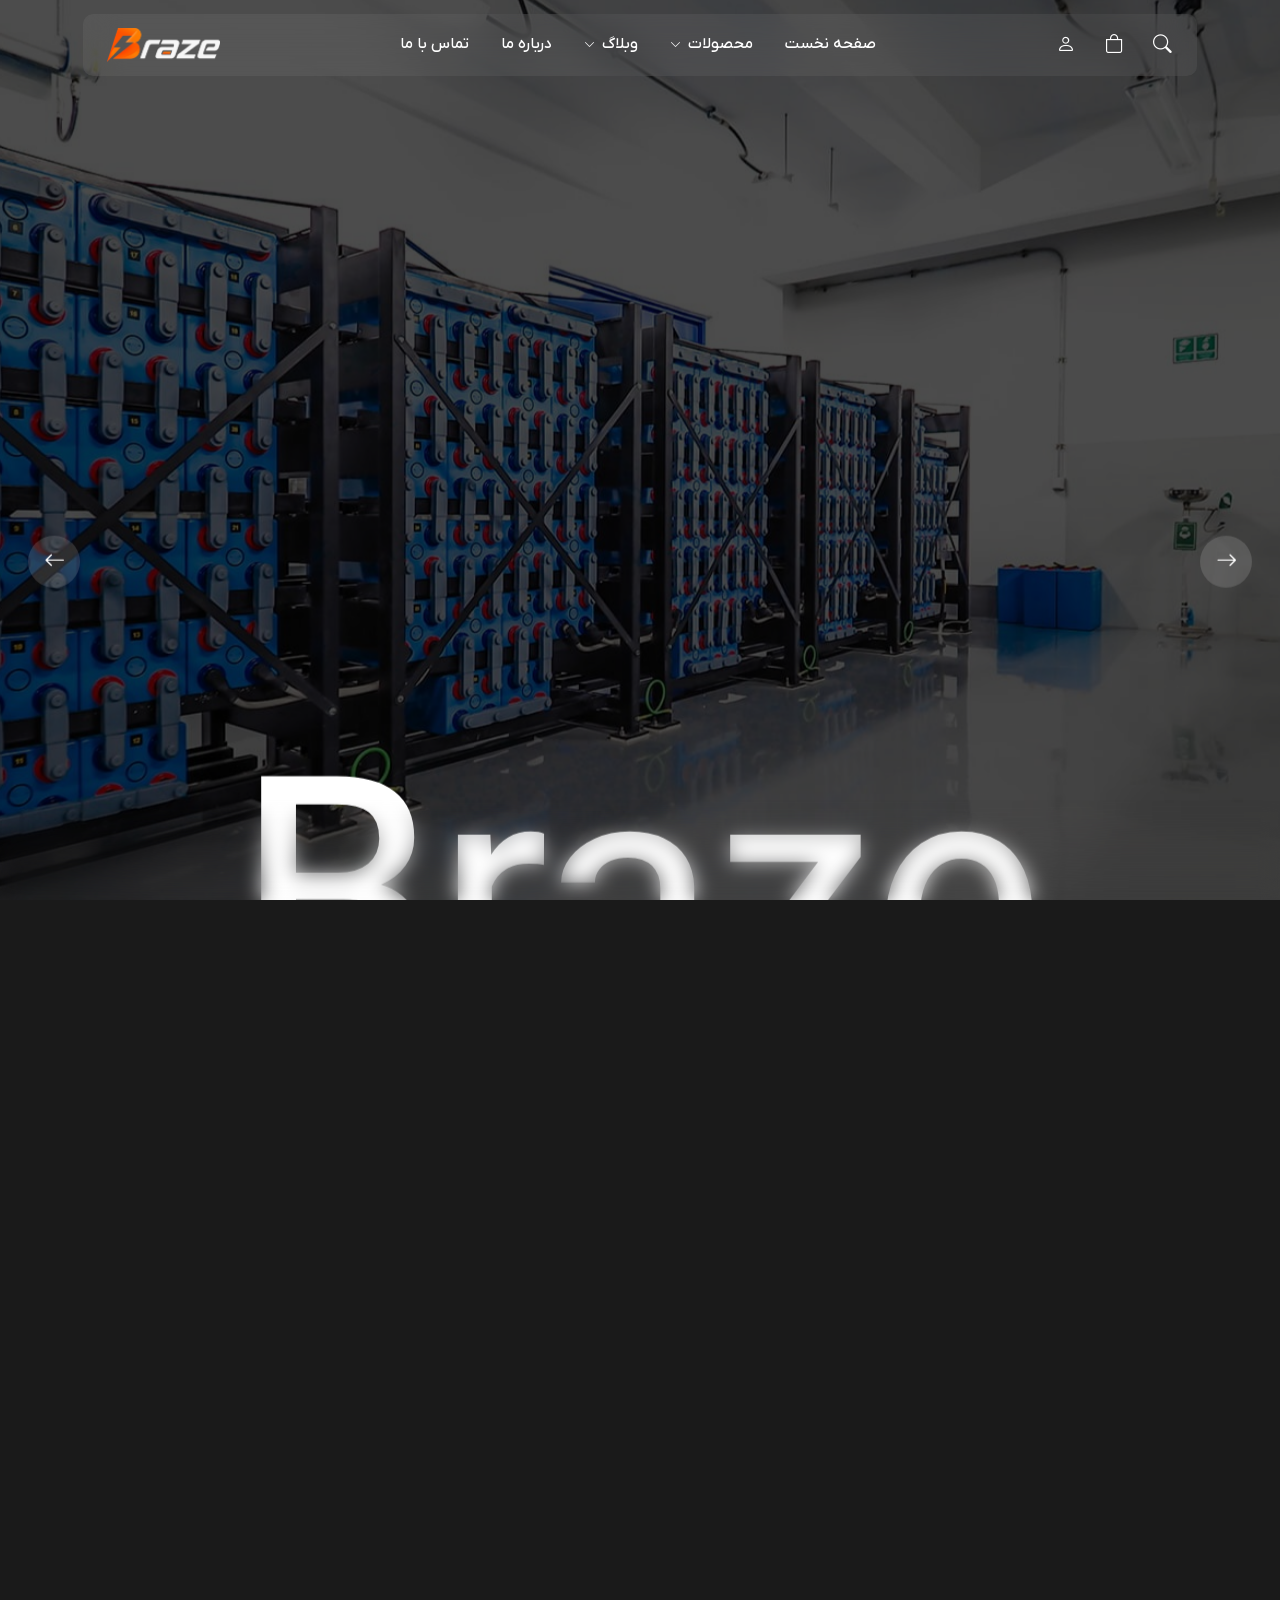
==== commit 050ef75c: "Run client logos with a jQuery-free infiniteslide v2 Port woodroots/infiniteslidev2: clone the items" ====
--- a/index.html
+++ b/index.html
@@ -385,17 +385,15 @@
 		</div>
 	</div>
 	<div class="logo-marquee" aria-label="لوگوی مشتریان">
-		<div class="logo-track">
-			<div class="logo-set">
-				<img src="img/clients/c1.png" alt="" width="92" height="92">
-				<img src="img/clients/c2.png" alt="" width="92" height="92">
-				<img src="img/clients/c3.png" alt="" width="92" height="92">
-				<img src="img/clients/c4.png" alt="" width="92" height="92">
-				<img src="img/clients/c5.png" alt="" width="92" height="92">
-				<img src="img/clients/c6.png" alt="" width="92" height="92">
-				<img src="img/clients/c7.png" alt="" width="92" height="92">
-			</div>
-		</div>
+		<ul class="infiniteslide">
+			<li><img src="img/clients/c1.png" alt="" width="92" height="92"></li>
+			<li><img src="img/clients/c2.png" alt="" width="92" height="92"></li>
+			<li><img src="img/clients/c3.png" alt="" width="92" height="92"></li>
+			<li><img src="img/clients/c4.png" alt="" width="92" height="92"></li>
+			<li><img src="img/clients/c5.png" alt="" width="92" height="92"></li>
+			<li><img src="img/clients/c6.png" alt="" width="92" height="92"></li>
+			<li><img src="img/clients/c7.png" alt="" width="92" height="92"></li>
+		</ul>
 	</div>
 </section>
 <!-- end reviews -->
@@ -572,6 +570,7 @@
 <script src="js/ScrollTrigger.min.js"></script>
 <script src="js/ScrollSmoother.min.js"></script>
 <script src="js/swiper-bundle.min.js"></script>
+<script src="js/infiniteslide.js"></script>
 <script src="js/aos.js"></script>
 <script src="js/scripts.js"></script>
 </body>
--- a/css/style.css
+++ b/css/style.css
@@ -1534,30 +1534,19 @@
 	overflow: hidden;
 	direction: ltr;
 }
-.logo-track {
-	display: flex;
-	width: max-content;
-}
-.logo-track.is-run {
-	animation: logo-run var(--logo-dur, 40s) linear infinite;
-}
-.logo-set {
-	display: flex;
-	align-items: center;
-	gap: 56px;
-	padding-inline-end: 56px;
-	flex: none;
-}
-.logo-set img {
+.infiniteslide {
+	margin: 0;
+	padding: 0;
+	list-style: none;
+}
+.infiniteslide > li {
+	margin: 0 56px 0 0;
+}
+.infiniteslide img {
 	display: block;
 	width: 92px;
 	height: 92px;
 	object-fit: contain;
-	flex: none;
-}
-@keyframes logo-run {
-	from { transform: translate3d(0, 0, 0); }
-	to { transform: translate3d(calc(var(--logo-shift) * -1), 0, 0); }
 }
 .logo-marquee::before,
 .logo-marquee::after {
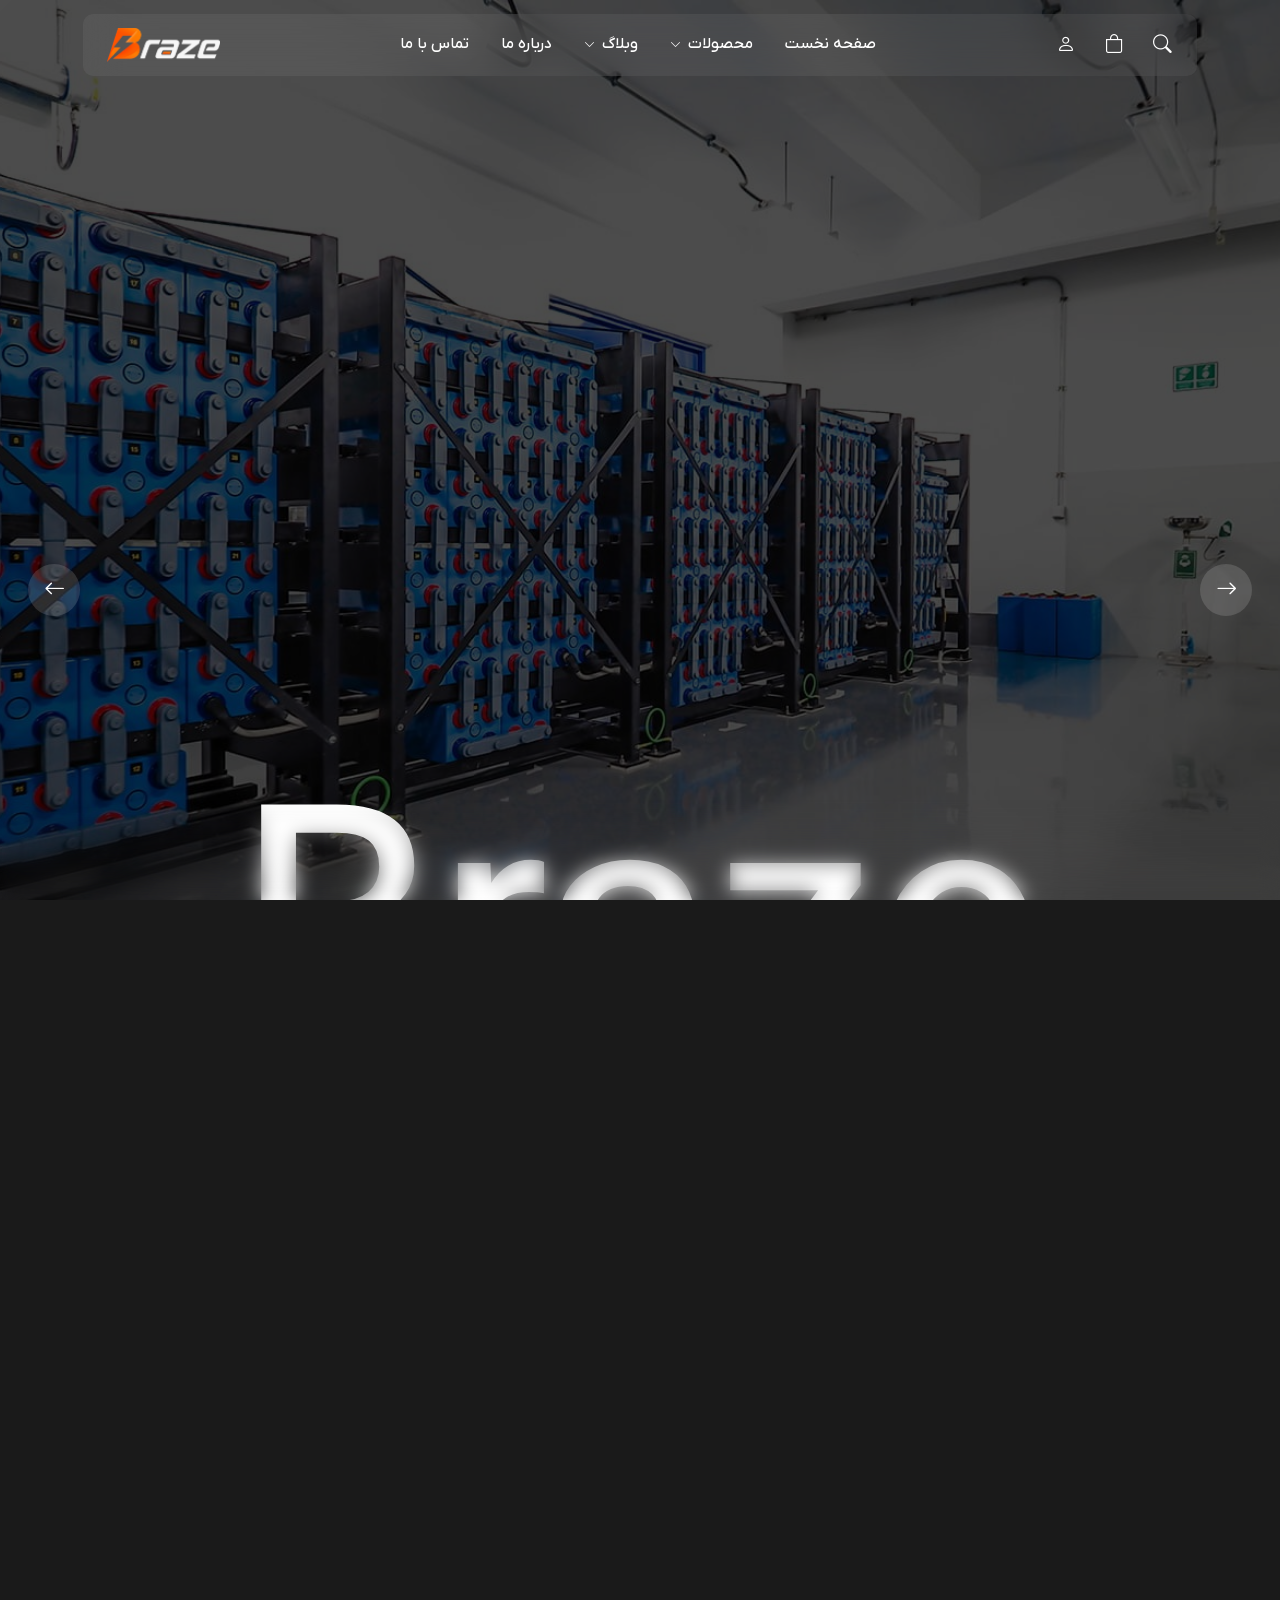
==== commit 2818099f: "Glide the logo strip on the compositor and add the blog archive. The horizontal hitch was the strip " ====
--- a/index.html
+++ b/index.html
@@ -44,7 +44,7 @@
 				</li>
 
 				<li class="menu-item menu-item-has-children">
-					<a href="#">وبلاگ <i class="bi bi-chevron-down subArrow"></i></a>
+					<a href="blog.html">وبلاگ <i class="bi bi-chevron-down subArrow"></i></a>
 					<ul class="subMenu glass">
 						<li class="menu-item"><a href="#">اخبار شرکت</a></li>
 						<li class="menu-item"><a href="#">مقالات تخصصی</a></li>
@@ -467,7 +467,7 @@
 			</div>
 		</div>
 		<div class="blogSec__more">
-			<a href="#" class="btnFramed"><span>آرشیو اخبار و مقالات</span></a>
+			<a href="blog.html" class="btnFramed"><span>آرشیو اخبار و مقالات</span></a>
 		</div>
 	</div>
 </section>
@@ -511,7 +511,7 @@
 								<ul class="footerLinks">
 									<li><a class="titleLink" href="index.html"><i class="bi bi-chevron-left"></i> صفحه نخست</a></li>
 									<li><a class="titleLink" href="#"><i class="bi bi-chevron-left"></i> باتری خودرو</a></li>
-									<li><a class="titleLink" href="#"><i class="bi bi-chevron-left"></i> وبلاگ</a></li>
+									<li><a class="titleLink" href="blog.html"><i class="bi bi-chevron-left"></i> وبلاگ</a></li>
 								</ul>
 							</div>
 							<div class="col-lg-4">
--- a/css/style.css
+++ b/css/style.css
@@ -958,6 +958,9 @@
 	font-size: .8rem;
 	color: rgba(255, 255, 255, .55);
 }
+.blogItem__cat.titleLink::after {
+	bottom: 7px;
+}
 .blogItem__name {
 	margin: 0;
 	font-size: 1.25rem;
@@ -1400,7 +1403,7 @@
 	width: 100%;
 	box-sizing: border-box;
 	margin: 0;
-	padding: 20px 16px 28px;
+	padding: 20px 20px 28px;
 	font-size: 15px;
 	font-weight: 400;
 	line-height: 1.9;
@@ -1504,6 +1507,7 @@
 	box-shadow: 0 5px 15px var(--primary);
 }
 .review-card h3 {
+	margin-bottom: 5px;
 	font-size: 15px;
 	font-weight: 700;
 	line-height: 1.5;
@@ -1534,10 +1538,18 @@
 	overflow: hidden;
 	direction: ltr;
 }
+.infiniteslide_wrap {
+	overflow: hidden;
+	width: 100%;
+}
 .infiniteslide {
 	margin: 0;
 	padding: 0;
 	list-style: none;
+	font-size: 0;
+	line-height: 0;
+	will-change: transform;
+	backface-visibility: hidden;
 }
 .infiniteslide > li {
 	margin: 0 56px 0 0;
@@ -1575,6 +1587,9 @@
 .consult-section {
 	padding: 100px 0;
 	background: var(--bg);
+}
+.reviews-section + .consult-section {
+	padding-top: 120px;
 }
 .consult-card {
 	position: relative;
@@ -2241,6 +2256,138 @@
 }
 /* end breadcrumb + contact page */
 
+/* start blog archive */
+.blogPage {
+	background: var(--bg);
+	padding-bottom: 80px;
+}
+.blogLayout {
+	padding-top: 28px;
+}
+.blogWidget,
+.blogSlot {
+	border: 1px solid var(--glass_border);
+	border-radius: var(--radius1);
+	background: transparent;
+}
+.blogWidget {
+	margin-bottom: 24px;
+	padding: 24px 22px 26px;
+}
+.blogWidget__title {
+	margin: 0 0 18px;
+	font-size: 17px;
+	font-weight: 600;
+	letter-spacing: 0;
+	color: #fff;
+}
+.blogSearch {
+	position: relative;
+}
+.blogSearch input {
+	display: block;
+	width: 100%;
+	margin: 0;
+	padding: 14px 16px 14px 44px;
+	border: 1px solid rgba(255, 255, 255, .4);
+	border-radius: var(--radius1);
+	background: transparent;
+	color: #fff;
+	font: inherit;
+	font-size: .95rem;
+	line-height: 1.6;
+	outline: none;
+}
+.blogSearch input::placeholder {
+	color: rgba(255, 255, 255, .45);
+}
+.blogSearch input:focus {
+	border-color: #fff;
+}
+.blogSearch__icon {
+	position: absolute;
+	top: 50%;
+	left: 16px;
+	transform: translateY(-50%);
+	color: rgba(255, 255, 255, .7);
+	font-size: 1rem;
+	pointer-events: none;
+	line-height: 1;
+}
+.blogComment {
+	display: flex;
+	align-items: center;
+	gap: 16px;
+	margin-bottom: 22px;
+}
+.blogComment:last-child {
+	margin-bottom: 0;
+}
+.blogComment__img {
+	flex: none;
+	width: 100px;
+	height: 100px;
+	border-radius: var(--radius1);
+	overflow: hidden;
+}
+.blogComment__img img {
+	display: block;
+	width: 100%;
+	height: 100%;
+	object-fit: cover;
+}
+.blogComment__name {
+	margin: 0 0 6px;
+	font-size: .8rem;
+	font-weight: 500;
+	line-height: 1.5;
+	color: rgba(255, 255, 255, .55);
+}
+.blogComment__text {
+	margin: 0;
+	font-size: .95rem;
+	font-weight: 500;
+	line-height: 1.7;
+	color: #fff;
+}
+.blogTags {
+	display: flex;
+	flex-wrap: wrap;
+	gap: 8px;
+}
+.blogTags a {
+	display: inline-block;
+	padding: 8px 15px;
+	border-radius: var(--radius1);
+	background: rgba(255, 255, 255, .04);
+	color: #fff;
+	font-size: .85rem;
+	line-height: 1.4;
+	text-decoration: none;
+	transition: background .3s ease, color .3s ease;
+}
+.blogTags a:hover {
+	background: var(--primary);
+	color: #fff;
+}
+.blogSlot {
+	padding: 10px;
+	color: rgba(255, 255, 255, .7);
+	font-size: .95rem;
+	line-height: 1.7;
+}
+.blogSlot--pager {
+	margin-top: 8px;
+}
+.blogList {
+	margin-top: 22px;
+	margin-bottom: 22px;
+}
+.blogList .blogItem__media {
+	height: 240px;
+}
+/* end blog archive */
+
 /* start colors table */
 .colorsPage {
 	padding: 140px 0 80px;
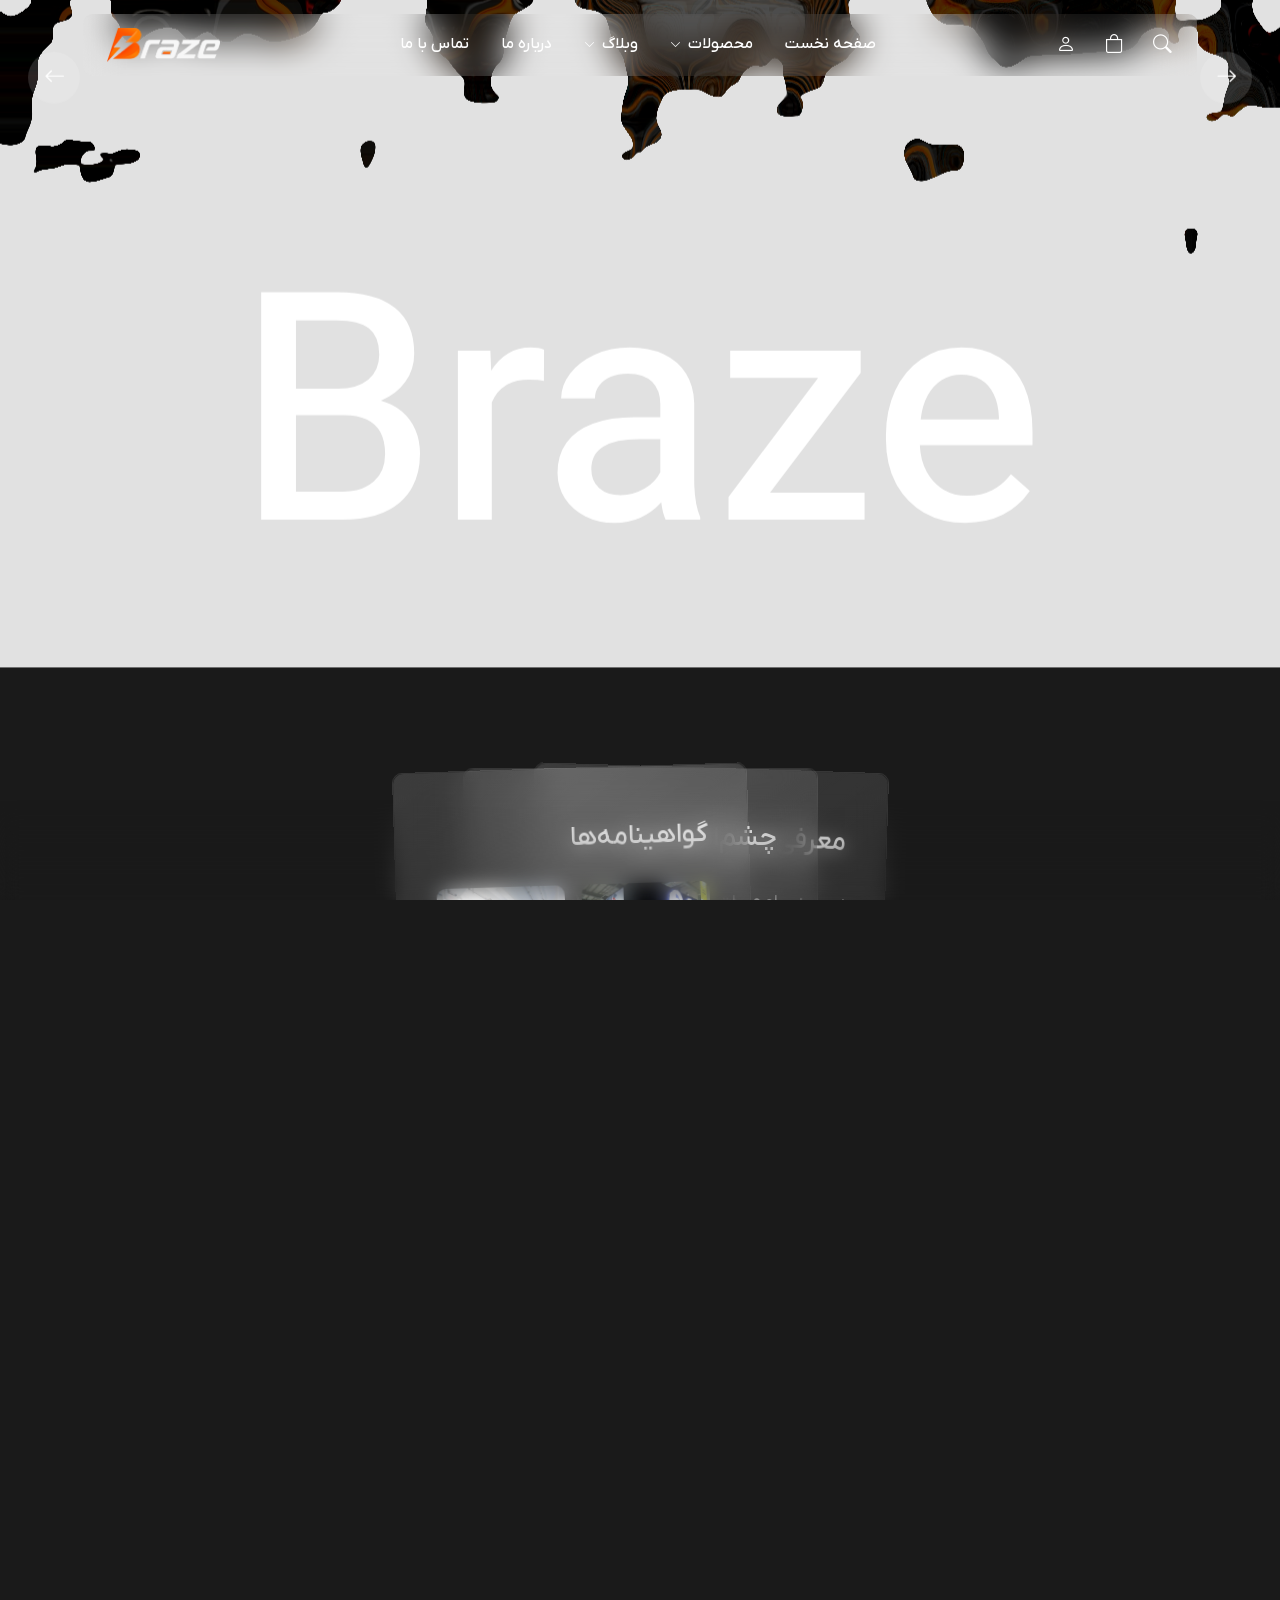
==== commit 0073be18: "Turn smooth scroll back on and stop scroll from hitching the logos. Scrolling was remeasuring layout" ====
--- a/index.html
+++ b/index.html
@@ -427,7 +427,7 @@
 		<h2 class="blogSec__title revealWords">اخبار و مقالات</h2>
 		<div class="row g-4">
 			<div class="col-lg-4">
-				<article class="blogItem" data-aos="fade-up">
+				<article class="blogItem" data-aos="fade-left" data-aos-anchor=".blogSec" data-aos-offset="0">
 					<div class="blogItem__media" data-displacement="img/heightMap.png">
 						<img src="img/blog1.jpg" alt="عملکرد باتری در سرمای شدید" class="blogItem__img">
 						<img src="img/blog1.jpg" alt="" class="blogItem__img" aria-hidden="true">
@@ -440,7 +440,7 @@
 				</article>
 			</div>
 			<div class="col-lg-4">
-				<article class="blogItem" data-aos="fade-up" data-aos-delay="80">
+				<article class="blogItem" data-aos="fade-left" data-aos-anchor=".blogSec" data-aos-offset="0" data-aos-delay="200">
 					<div class="blogItem__media" data-displacement="img/heightMap.png">
 						<img src="img/blog2.jpg" alt="نکات نگهداری باتری‌های UPS صنعتی" class="blogItem__img">
 						<img src="img/blog2.jpg" alt="" class="blogItem__img" aria-hidden="true">
@@ -453,7 +453,7 @@
 				</article>
 			</div>
 			<div class="col-lg-4">
-				<article class="blogItem" data-aos="fade-up" data-aos-delay="160">
+				<article class="blogItem" data-aos="fade-left" data-aos-anchor=".blogSec" data-aos-offset="0" data-aos-delay="400">
 					<div class="blogItem__media" data-displacement="img/heightMap.png">
 						<img src="img/blog3.jpg" alt="حضور برِیز در نمایشگاه صنعت برق" class="blogItem__img">
 						<img src="img/blog3.jpg" alt="" class="blogItem__img" aria-hidden="true">
--- a/css/style.css
+++ b/css/style.css
@@ -1468,7 +1468,7 @@
 	padding: 30px 30px 36px;
 	background: var(--bg_soft);
 	color: #fff;
-	border: 1px solid var(--glass_border);
+	border: 0;
 	border-radius: var(--radius2);
 	overflow: hidden;
 	transition: height .45s ease;
@@ -1535,21 +1535,17 @@
 	margin-top: 36px;
 	padding: 8px 0;
 	background: var(--bg);
-	overflow: hidden;
+	overflow: visible;
 	direction: ltr;
 }
 .infiniteslide_wrap {
-	overflow: hidden;
-	width: 100%;
+	overflow: visible;
+	clip-path: inset(0);
 }
 .infiniteslide {
 	margin: 0;
 	padding: 0;
 	list-style: none;
-	font-size: 0;
-	line-height: 0;
-	will-change: transform;
-	backface-visibility: hidden;
 }
 .infiniteslide > li {
 	margin: 0 56px 0 0;
@@ -2264,6 +2260,12 @@
 .blogLayout {
 	padding-top: 28px;
 }
+@media (min-width: 992px) {
+	html.noScrollSmoother .blogSide {
+		position: sticky;
+		top: 100px;
+	}
+}
 .blogWidget,
 .blogSlot {
 	border: 1px solid var(--glass_border);
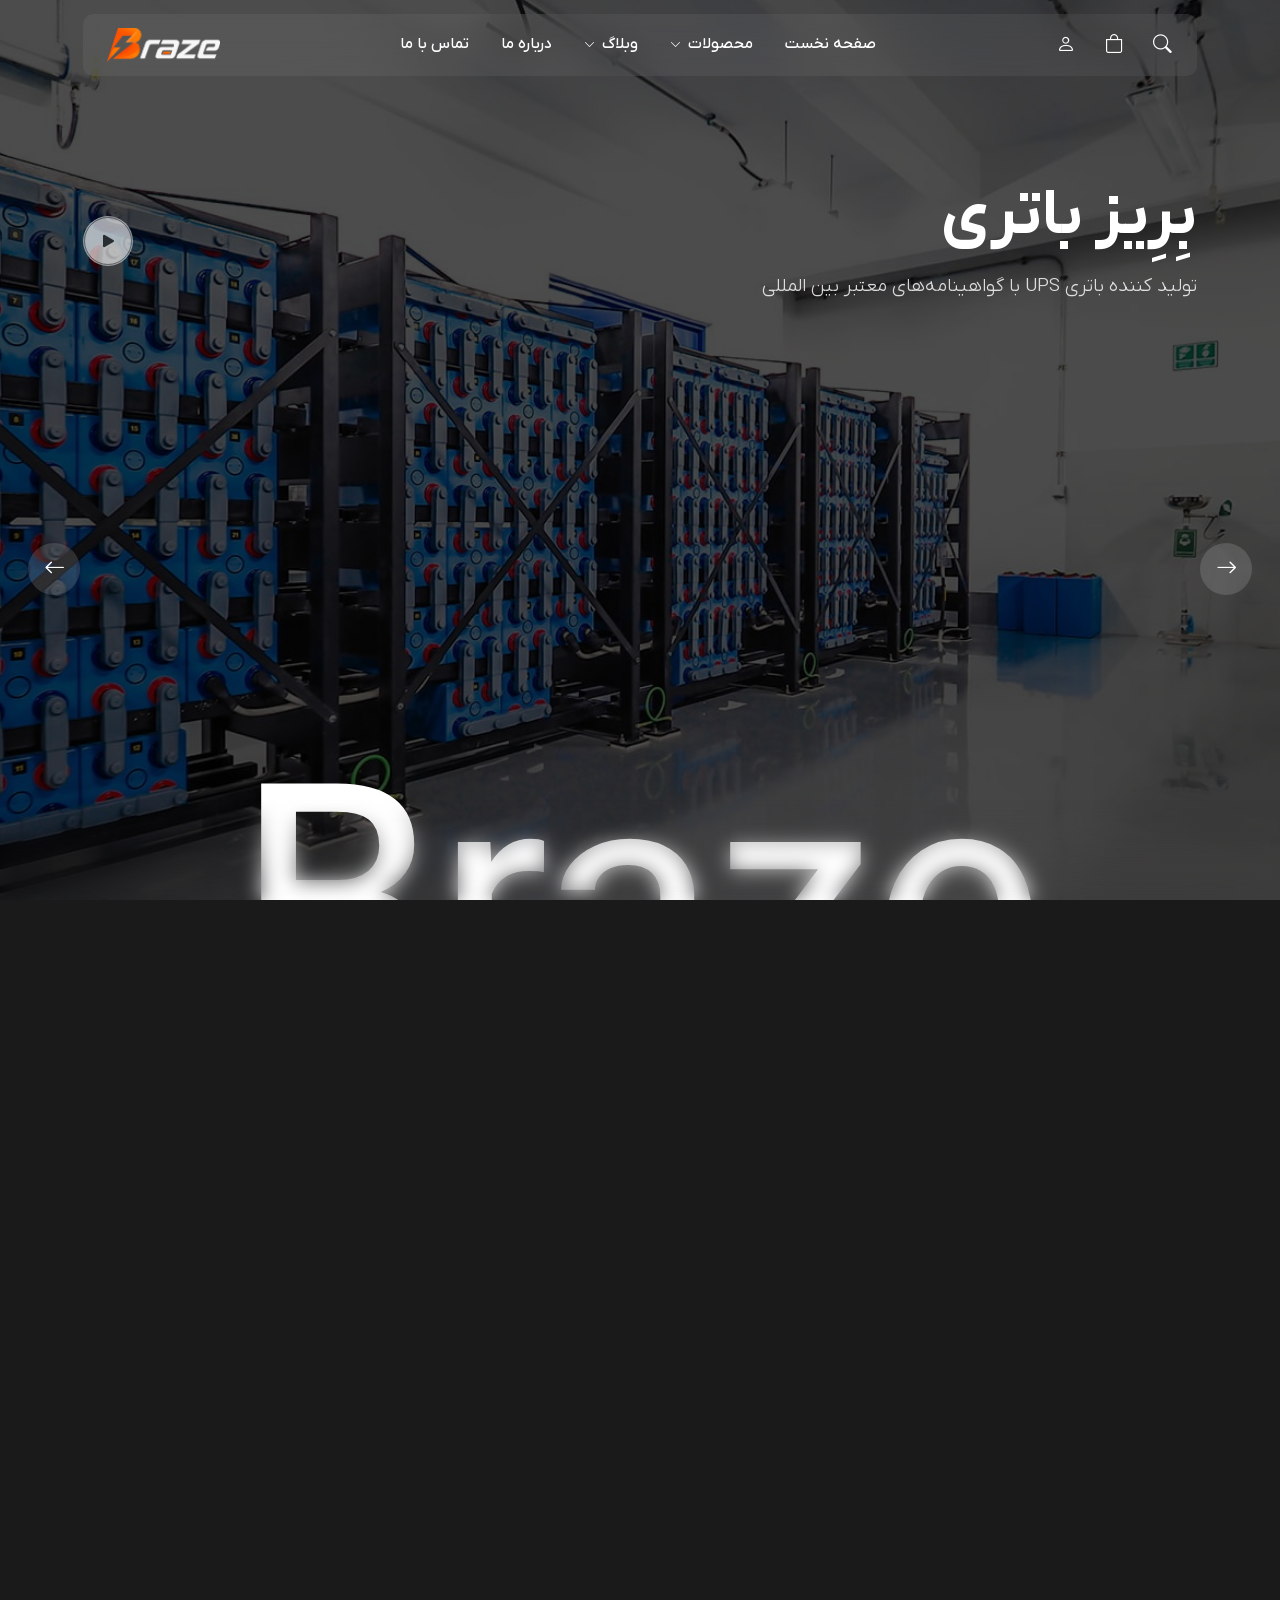
==== commit 0d2c8656: "Add the about page, blog single, and hero caption. The slideshow gets the Braze title, UPS line, and" ====
--- a/index.html
+++ b/index.html
@@ -48,11 +48,12 @@
 					<ul class="subMenu glass">
 						<li class="menu-item"><a href="#">اخبار شرکت</a></li>
 						<li class="menu-item"><a href="#">مقالات تخصصی</a></li>
+						<li class="menu-item"><a href="single.html">تاریخچه یو پی اس</a></li>
 					</ul>
 				</li>
 
 				<li class="menu-item">
-					<a href="#">درباره ما</a>
+					<a href="about.html">درباره ما</a>
 				</li>
 
 				<li class="menu-item">
@@ -91,6 +92,17 @@
 		</div>
 	</div>
 	<div class="blackCover"></div>
+	<div class="heroCaption">
+		<div class="container">
+			<div class="heroCaption__row">
+				<div class="heroCaption__copy">
+					<h1 class="heroCaption__title">بِرِیز باتری</h1>
+					<p class="heroCaption__sub">تولید کننده باتری UPS با گواهینامه‌های معتبر بین المللی</p>
+				</div>
+				<button class="play-btn" type="button" aria-label="پخش"><i class="bi bi-play-fill" aria-hidden="true"></i></button>
+			</div>
+		</div>
+	</div>
 	<div class="lightBlock lightBlock_active"></div>
 	<canvas class="dissolveCanvas"></canvas>
 	<div class="dissolveFallback"></div>
@@ -518,7 +530,7 @@
 								<ul class="footerLinks">
 									<li><a class="titleLink" href="shop.html"><i class="bi bi-chevron-left"></i> محصولات</a></li>
 									<li><a class="titleLink" href="#"><i class="bi bi-chevron-left"></i> باتری شارژی</a></li>
-									<li><a class="titleLink" href="#"><i class="bi bi-chevron-left"></i> درباره ما</a></li>
+									<li><a class="titleLink" href="about.html"><i class="bi bi-chevron-left"></i> درباره ما</a></li>
 								</ul>
 							</div>
 							<div class="col-lg-4">
--- a/css/style.css
+++ b/css/style.css
@@ -570,6 +570,86 @@
 .heroArrow--next {
 	left: 28px;
 }
+.heroCaption {
+	position: absolute;
+	top: 22vh;
+	right: 0;
+	left: 0;
+	z-index: 12;
+	pointer-events: none;
+}
+.heroCaption__row {
+	display: flex;
+	align-items: center;
+	justify-content: space-between;
+	gap: 24px;
+}
+.heroCaption__copy {
+	max-width: 640px;
+}
+.heroCaption__title {
+	margin: 0;
+	color: #fff;
+	font-size: clamp(2.4rem, 5vw, 4.2rem);
+	font-weight: 700;
+	line-height: 1.25;
+}
+.heroCaption__sub {
+	margin: 12px 0 0;
+	color: rgba(255, 255, 255, .82);
+	font-size: clamp(0.95rem, 1.5vw, 1.15rem);
+	font-weight: 300;
+	line-height: 1.9;
+}
+.play-btn {
+	position: relative;
+	width: 50px;
+	height: 50px;
+	padding: 0;
+	border: 1px solid rgba(41, 45, 50, .18);
+	border-radius: 50%;
+	background: rgba(255, 255, 255, .63);
+	color: #292d32;
+	font-size: 22px;
+	line-height: 1;
+	display: inline-flex;
+	align-items: center;
+	justify-content: center;
+	box-shadow: 0 10px 25px #0c182612;
+	flex: none;
+	pointer-events: auto;
+	cursor: pointer;
+}
+.play-btn .bi {
+	display: flex;
+	align-items: center;
+	justify-content: center;
+	line-height: 1;
+	font-size: 22px;
+	transform: translateX(1px);
+}
+.play-btn .bi::before {
+	vertical-align: 0;
+}
+.play-btn::before,
+.play-btn::after {
+	content: "";
+	position: absolute;
+	inset: 0;
+	border-radius: 50%;
+	border: 1px solid #292d32;
+	opacity: .35;
+	animation: video-animation 2.5s linear infinite;
+	pointer-events: none;
+}
+.play-btn::before {
+	animation-delay: 1s;
+}
+@keyframes video-animation {
+	0% { transform: scale(1); opacity: .35; }
+	50% { transform: scale(1.5); }
+	100% { opacity: 0; transform: scale(2); }
+}
 /* end hero slider */
 
 /* start braze dissolve — Vexium hero-canvas + lg-text, gray #e1e1e1 */
@@ -2390,6 +2470,431 @@
 }
 /* end blog archive */
 
+/* start about */
+.aboutPage {
+	background: var(--bg);
+}
+.aboutPage .contactHero {
+	padding-bottom: 0;
+}
+.aboutSticky {
+	margin-top: 100px;
+	padding: 0;
+	background: var(--bg);
+}
+.aboutSticky__stage {
+	position: relative;
+	display: flex;
+	align-items: center;
+	justify-content: center;
+	min-height: 100vh;
+	overflow: visible;
+	transform-style: preserve-3d;
+}
+.aboutSticky__title {
+	position: absolute;
+	top: 16%;
+	left: 50%;
+	z-index: 1;
+	margin: 0;
+	transform: translate(-50%, -50%);
+	color: #fff;
+	font-size: 8vw;
+	font-weight: 500;
+	line-height: 1;
+	text-align: center;
+	pointer-events: none;
+	will-change: transform, opacity;
+}
+.aboutCards {
+	position: relative;
+	z-index: 2;
+	display: flex;
+	gap: 0;
+	width: 100%;
+	margin-inline: auto;
+	perspective: 1000px;
+	direction: ltr;
+}
+.aboutCard {
+	position: relative;
+	flex: 1;
+	aspect-ratio: 3 / 4;
+	transform-style: preserve-3d;
+	transform-origin: top center;
+	color: #fff;
+}
+.aboutCard__front,
+.aboutCard__back {
+	position: absolute;
+	inset: 0;
+	width: 100%;
+	height: 100%;
+	overflow: hidden;
+	border-radius: inherit;
+	backface-visibility: hidden;
+}
+.aboutCard__front img {
+	display: block;
+	width: 100%;
+	height: 100%;
+	object-fit: cover;
+}
+.aboutCard__back {
+	display: flex;
+	align-items: center;
+	justify-content: center;
+	padding: 1.5rem 1.2rem;
+	text-align: center;
+	transform: rotateY(180deg);
+	direction: rtl;
+}
+.aboutCard__back i {
+	display: block;
+	font-size: 42px;
+	line-height: 1;
+}
+.aboutCard__back h3 {
+	margin: 16px 0 10px;
+	font-size: 1.15rem;
+	font-weight: 600;
+	line-height: 1.5;
+}
+.aboutCard__back p {
+	margin: 0;
+	font-size: .88rem;
+	font-weight: 400;
+	line-height: 1.75;
+}
+#about-card-1 {
+	border-radius: 20px 0 0 20px;
+	background: #1c1c1c;
+}
+#about-card-2 {
+	background: #fff;
+	color: #1d1d1d;
+}
+#about-card-2 p {
+	color: #252222;
+}
+#about-card-3 {
+	border-radius: 0 20px 20px 0;
+	background: #1c1c1c;
+}
+@media (max-width: 999px) {
+	.aboutSticky__stage {
+		display: block;
+		min-height: 0;
+		height: auto;
+		padding-bottom: 8px;
+		overflow: visible;
+	}
+	.aboutSticky__title {
+		position: static;
+		transform: none;
+		opacity: 1;
+		margin-bottom: 28px;
+		font-size: 18vw;
+	}
+	.aboutCards {
+		display: block;
+		width: 100% !important;
+		transform: none !important;
+	}
+	.aboutCard {
+		width: 100%;
+		max-width: 400px;
+		height: auto;
+		margin: 15px auto;
+		aspect-ratio: auto;
+		border-radius: 20px !important;
+		transform: none !important;
+	}
+	.aboutCard__front {
+		display: none;
+	}
+	.aboutCard__back {
+		position: static;
+		transform: none;
+		padding: 56px 28px;
+	}
+}
+
+.roadmapSec {
+	position: relative;
+	padding: 100px 0 0;
+	overflow: hidden;
+	background: #000;
+	color: #fff;
+}
+.roadmapSec__clip {
+	position: absolute;
+	inset: 0;
+	z-index: 0;
+	overflow: hidden;
+	pointer-events: none;
+}
+.roadmapSec__bg {
+	position: absolute;
+	top: 0;
+	left: 0;
+	width: 100%;
+	height: 900px;
+	background-position: center 0%;
+	background-size: cover;
+	background-repeat: no-repeat;
+}
+.roadmapSec::after {
+	content: "";
+	position: absolute;
+	inset: 0;
+	z-index: 1;
+	background: rgba(0, 0, 0, .5);
+	pointer-events: none;
+}
+.roadmapSec .container {
+	position: relative;
+	z-index: 2;
+}
+.roadmapSec__title {
+	margin: 0 0 8px;
+	color: #fff;
+	font-size: 32px;
+	font-weight: 600;
+	line-height: 1.6;
+	text-align: center;
+}
+.roadmapTrack {
+	position: relative;
+	display: flex;
+	direction: ltr;
+	padding-top: 8px;
+}
+.roadmapTrack::before {
+	content: "";
+	position: absolute;
+	top: 160px;
+	right: 0;
+	left: 0;
+	height: 4px;
+	background: var(--secondary);
+}
+.roadmapItem {
+	flex: 1;
+	display: grid;
+	grid-template-rows: 150px 20px 150px;
+	align-items: stretch;
+	text-align: center;
+}
+.roadmapItem__year {
+	align-self: end;
+	padding-bottom: 10px;
+	color: var(--secondary);
+	font-size: 1.2rem;
+	font-weight: 700;
+	line-height: 1.4;
+}
+.roadmapItem__text {
+	align-self: start;
+	margin: 0;
+	padding: 12px 8px 0;
+	color: #fff;
+	font-size: .9rem;
+	font-weight: 400;
+	line-height: 1.7;
+}
+.roadmapItem__axis {
+	position: relative;
+	height: 20px;
+}
+.roadmapItem__dot {
+	position: absolute;
+	top: 50%;
+	left: 50%;
+	z-index: 2;
+	width: 20px;
+	height: 20px;
+	margin: -10px 0 0 -10px;
+	border: 3px solid #fff;
+	border-radius: 50%;
+	background: var(--secondary);
+}
+.roadmapItem__stem {
+	position: absolute;
+	top: 10px;
+	left: 50%;
+	width: 4px;
+	height: 50px;
+	margin-left: -2px;
+	background: var(--secondary);
+}
+.roadmapItem:nth-child(even) .roadmapItem__year {
+	grid-row: 3;
+	align-self: start;
+	padding: 12px 0 0;
+}
+.roadmapItem:nth-child(even) .roadmapItem__text {
+	grid-row: 1;
+	align-self: end;
+	padding: 0 8px 12px;
+}
+.roadmapItem:nth-child(even) .roadmapItem__stem {
+	top: auto;
+	bottom: 10px;
+}
+@media (max-width: 767px) {
+	.roadmapTrack {
+		display: block;
+		direction: rtl;
+		padding-top: 24px;
+	}
+	.roadmapTrack::before {
+		display: none;
+	}
+	.roadmapItem {
+		display: block;
+		margin-bottom: 22px;
+		padding: 0 18px 8px 0;
+		text-align: right;
+		border-right: 4px solid var(--secondary);
+	}
+	.roadmapItem__year,
+	.roadmapItem:nth-child(even) .roadmapItem__year {
+		display: block;
+		padding: 0;
+		line-height: 1.6;
+	}
+	.roadmapItem__text,
+	.roadmapItem:nth-child(even) .roadmapItem__text {
+		padding: 4px 0 0;
+	}
+	.roadmapItem__axis {
+		display: none;
+	}
+}
+
+.certSec {
+	padding: 100px 0 0;
+	background: var(--bg);
+	overflow: visible;
+}
+.certSec__lead {
+	max-width: 720px;
+	margin: -6px auto 36px;
+	color: rgba(255, 255, 255, .78);
+	font-size: 1.05rem;
+	font-weight: 300;
+	line-height: 2;
+	text-align: center;
+}
+.certGallery {
+	padding-top: 16px;
+}
+.certGallery__img {
+	height: 400px;
+	overflow: hidden;
+	border-radius: var(--radius2);
+	background: #111;
+}
+.certGallery__img img {
+	display: block;
+	width: 100%;
+	height: 100%;
+	object-fit: cover;
+	object-position: center;
+}
+.certGallery__item h3 {
+	margin: 18px 0 0;
+	color: #fff;
+	font-size: 1rem;
+	font-weight: 500;
+	line-height: 1.7;
+	text-align: center;
+}
+.certGallery__item.is-raised {
+	transform: translateY(-80px) rotate(-5deg);
+}
+@media (max-width: 991px) {
+	.certGallery__img {
+		height: 280px;
+	}
+	.certGallery__item {
+		margin-bottom: 28px;
+	}
+	.certGallery__item.is-raised {
+		transform: none;
+	}
+}
+/* end about */
+
+/* start single post meta */
+.single_post p,
+.single_post li {
+	text-align: justify;
+}
+.single_post .wp-caption-text {
+	text-align: center;
+}
+.singleMeta,
+.singleShare,
+.singleTags {
+	display: flex;
+	align-items: center;
+	justify-content: space-between;
+	gap: 16px;
+	padding: 18px 0;
+	border-bottom: 1px solid var(--glass_border);
+	color: rgba(255, 255, 255, .75);
+	font-size: .95rem;
+}
+.singleMeta {
+	margin-top: 12px;
+}
+.singleMeta__side {
+	display: flex;
+	align-items: center;
+	gap: 18px;
+}
+.singleMeta__side span,
+.singleMeta__side a {
+	display: inline-flex;
+	align-items: center;
+	gap: 6px;
+	color: inherit;
+	text-decoration: none;
+	line-height: 1;
+}
+.singleMeta .bi {
+	display: inline-flex;
+	align-items: center;
+	justify-content: center;
+	font-size: 1.05rem;
+	line-height: 1;
+}
+.singleMeta .bi::before {
+	vertical-align: 0;
+}
+.singleMeta__side a:hover {
+	color: var(--primary);
+}
+.singleComments__title {
+	margin: 0;
+	padding: 18px 0;
+	border-bottom: 1px solid var(--glass_border);
+	color: #fff;
+	font-size: 1.25rem;
+	font-weight: 600;
+}
+.singleComments__slot {
+	padding: 18px 0 8px;
+	color: rgba(255, 255, 255, .7);
+	font-size: .95rem;
+}
+.blogSingle {
+	padding-bottom: 40px;
+}
+/* end single post meta */
+
 /* start colors table */
 .colorsPage {
 	padding: 140px 0 80px;
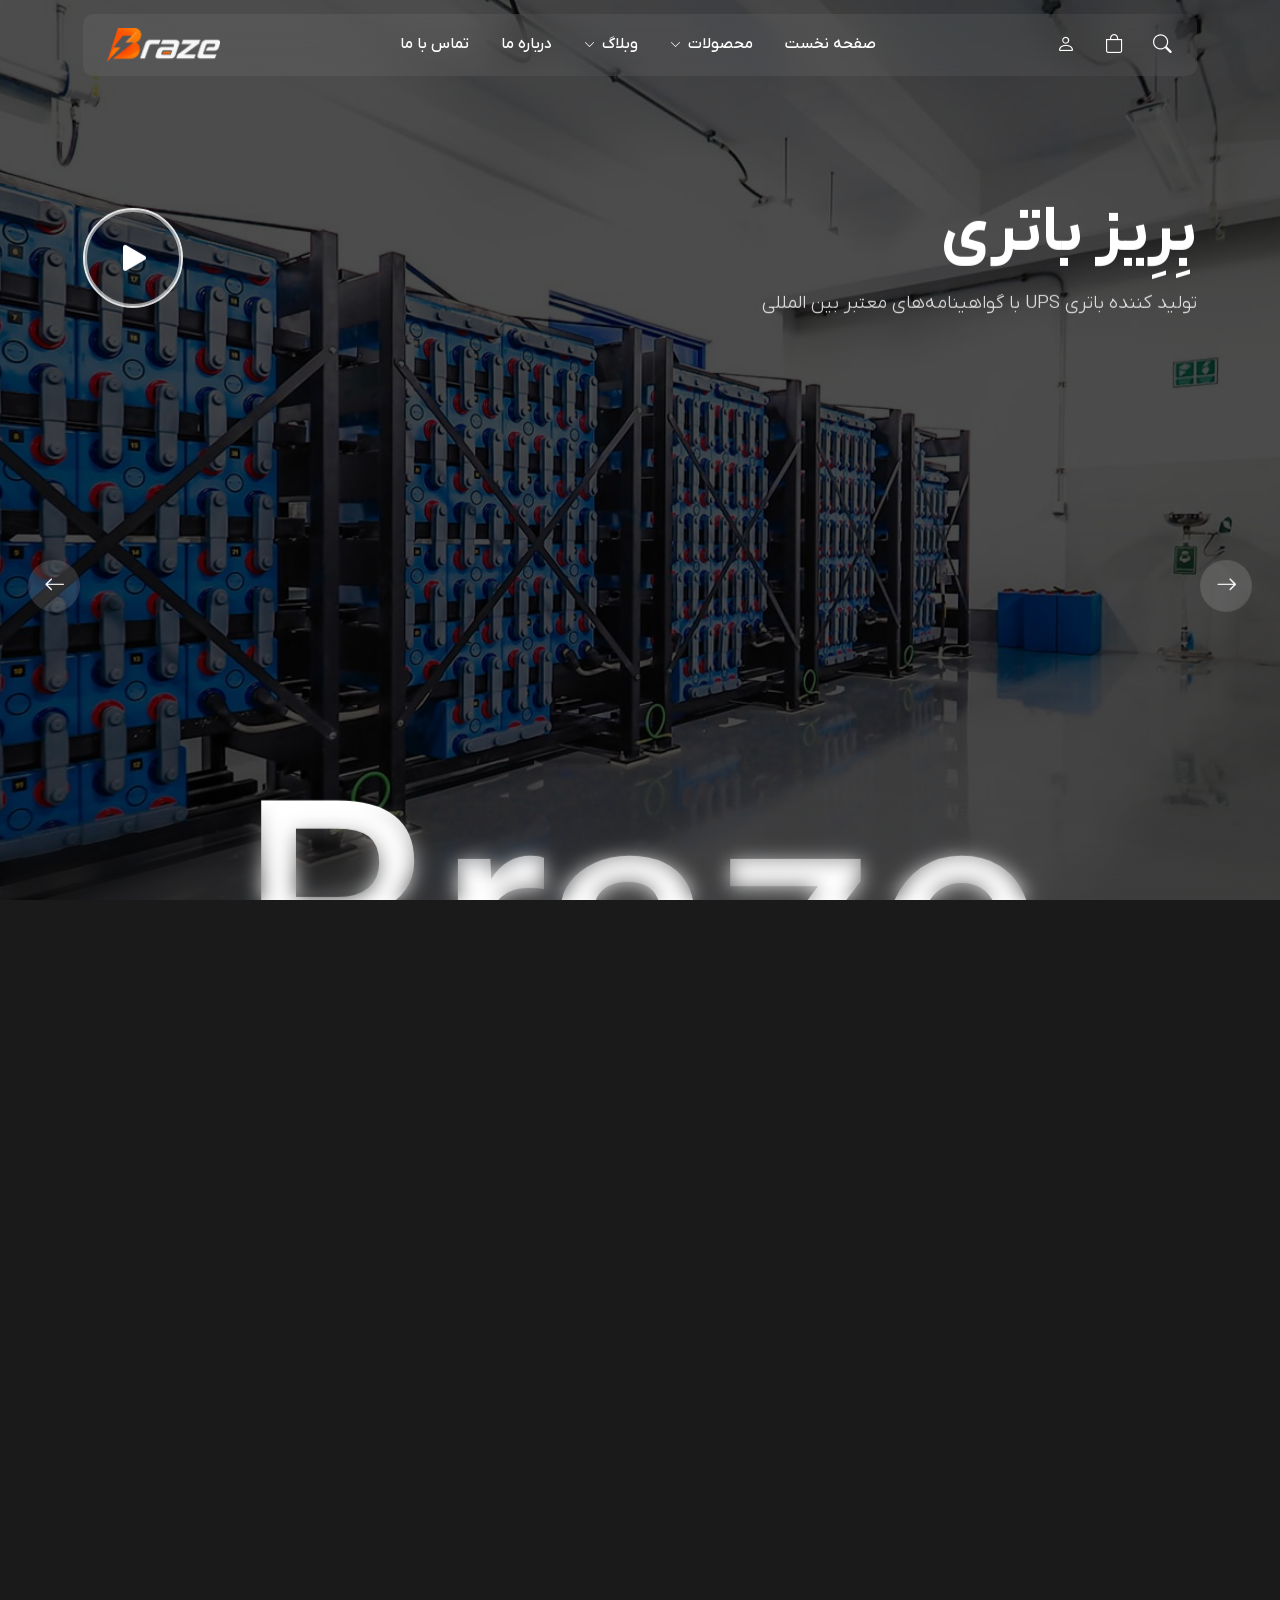
==== commit c3626749: "Open the mobile menu as an offcanvas and fix the about roadmap. Co-authored-by: ehsan7mn <ehsan7mn@u" ====
--- a/index.html
+++ b/index.html
@@ -96,8 +96,8 @@
 		<div class="container">
 			<div class="heroCaption__row">
 				<div class="heroCaption__copy">
-					<h1 class="heroCaption__title">بِرِیز باتری</h1>
-					<p class="heroCaption__sub">تولید کننده باتری UPS با گواهینامه‌های معتبر بین المللی</p>
+					<h1 class="heroCaption__title" data-aos="fade">بِرِیز باتری</h1>
+					<p class="heroCaption__sub" data-aos="fade" data-aos-delay="500">تولید کننده باتری UPS با گواهینامه‌های معتبر بین المللی</p>
 				</div>
 				<button class="play-btn" type="button" aria-label="پخش"><i class="bi bi-play-fill" aria-hidden="true"></i></button>
 			</div>
--- a/css/style.css
+++ b/css/style.css
@@ -476,7 +476,172 @@
 	border-radius: var(--radius1);
 	transform-origin: right center;
 }
+.navToggle {
+	display: none;
+}
+[data-aos="fade"] {
+	opacity: 0;
+	transition-property: opacity;
+}
+[data-aos="fade"].aos-animate {
+	opacity: 1;
+}
 
+@media (max-width: 991.98px) {
+	.mainNav {
+		position: relative;
+		min-height: 64px;
+	}
+	.mainMenu {
+		display: none;
+	}
+	.navToggle {
+		order: 1;
+		display: inline-flex;
+		align-items: center;
+		justify-content: center;
+		width: 42px;
+		height: 42px;
+		padding: 0;
+		border: 0;
+		background: transparent;
+		color: #fff;
+		font-size: 1.75rem;
+		line-height: 1;
+		cursor: pointer;
+	}
+	.navLogo {
+		position: absolute;
+		top: 50%;
+		left: 50%;
+		z-index: 1;
+		order: 2;
+		padding: 0;
+		transform: translate(-50%, -50%);
+	}
+	.navLogo img {
+		height: 30px;
+	}
+	.navTools {
+		order: 3;
+		gap: 0;
+	}
+	.navIcon {
+		width: 32px;
+		height: 32px;
+	}
+}
+.navOff.offcanvas {
+	width: min(400px, 84vw);
+	background: #121212;
+	color: #fff;
+	border: 0;
+}
+.navOff.offcanvas.show {
+	visibility: visible;
+}
+.navOff__head {
+	padding: 22px 22px 16px;
+	border-bottom: 1px solid rgba(255, 255, 255, .14);
+}
+.navOff__head .navLogo {
+	position: static;
+	transform: none;
+	order: 0;
+}
+.navOff__close {
+	display: inline-flex;
+	align-items: center;
+	justify-content: center;
+	width: 42px;
+	height: 42px;
+	padding: 0;
+	border: 0;
+	background: transparent;
+	color: #ff3b30;
+	font-size: 1.35rem;
+	line-height: 1;
+	cursor: pointer;
+}
+.navOff__body {
+	position: relative;
+	overflow: hidden;
+	padding: 0;
+}
+.navOff__view {
+	position: relative;
+	height: 100%;
+	overflow: hidden;
+}
+.navOff__panel {
+	position: absolute;
+	inset: 0;
+	overflow-y: auto;
+	background: #121212;
+	transform: translate3d(100%, 0, 0);
+	transition: transform .45s cubic-bezier(.77, 0, .175, 1);
+}
+.navOff__panel.is-current {
+	transform: none;
+}
+.navOff__panel.is-out {
+	transform: translate3d(-100%, 0, 0);
+}
+.navOff__list {
+	margin: 0;
+	padding: 8px 22px 28px;
+	list-style: none;
+}
+.navOff__link,
+.navOff__next,
+.navOff__back {
+	display: flex;
+	align-items: center;
+	justify-content: space-between;
+	gap: 12px;
+	width: 100%;
+	margin: 0;
+	padding: 16px 2px;
+	border: 0;
+	border-bottom: 1px solid rgba(255, 255, 255, .16);
+	background: transparent;
+	color: #fff;
+	font: inherit;
+	font-size: 1rem;
+	font-weight: 500;
+	line-height: 1.6;
+	text-align: right;
+	text-decoration: none;
+	cursor: pointer;
+}
+.navOff__link:hover,
+.navOff__next:hover,
+.navOff__back:hover {
+	color: var(--primary);
+}
+.navOff__next .bi,
+.navOff__back .bi {
+	flex: none;
+	color: rgba(255, 255, 255, .8);
+	font-size: 1.05rem;
+}
+.navOff__back {
+	justify-content: flex-start;
+	color: rgba(255, 255, 255, .7);
+}
+.navCover {
+	position: fixed;
+	inset: 0;
+	z-index: 1040;
+	background: #000;
+	opacity: 0;
+	visibility: hidden;
+	transition: opacity .3s ease, visibility .3s ease;
+}
+.navCover.is-on {
+	opacity: .72;
+	visibility: visible;
+}
 /* end header */
 
 /* start hero slider */
@@ -603,19 +768,19 @@
 }
 .play-btn {
 	position: relative;
-	width: 50px;
-	height: 50px;
+	width: 100px;
+	height: 100px;
 	padding: 0;
-	border: 1px solid rgba(41, 45, 50, .18);
+	border: 2px solid rgba(255, 255, 255, .9);
 	border-radius: 50%;
-	background: rgba(255, 255, 255, .63);
-	color: #292d32;
-	font-size: 22px;
+	background: transparent;
+	color: #fff;
+	font-size: 46px;
 	line-height: 1;
 	display: inline-flex;
 	align-items: center;
 	justify-content: center;
-	box-shadow: 0 10px 25px #0c182612;
+	box-shadow: none;
 	flex: none;
 	pointer-events: auto;
 	cursor: pointer;
@@ -625,8 +790,8 @@
 	align-items: center;
 	justify-content: center;
 	line-height: 1;
-	font-size: 22px;
-	transform: translateX(1px);
+	font-size: 46px;
+	transform: translateX(2px);
 }
 .play-btn .bi::before {
 	vertical-align: 0;
@@ -637,8 +802,8 @@
 	position: absolute;
 	inset: 0;
 	border-radius: 50%;
-	border: 1px solid #292d32;
-	opacity: .35;
+	border: 2px solid rgba(255, 255, 255, .75);
+	opacity: .45;
 	animation: video-animation 2.5s linear infinite;
 	pointer-events: none;
 }
@@ -2479,32 +2644,39 @@
 }
 .aboutSticky {
 	margin-top: 100px;
+	margin-bottom: 100px;
 	padding: 0;
 	background: var(--bg);
 }
+.aboutPage .stats-section {
+	padding-top: 0;
+	padding-bottom: 100px;
+}
+.aboutPage .roadmapSec {
+	padding-top: 0;
+	padding-bottom: 0;
+}
 .aboutSticky__stage {
 	position: relative;
-	display: flex;
-	align-items: center;
-	justify-content: center;
-	min-height: 100vh;
+	display: block;
+	min-height: 0;
+	height: auto;
 	overflow: visible;
 	transform-style: preserve-3d;
 }
 .aboutSticky__title {
-	position: absolute;
-	top: 16%;
-	left: 50%;
+	position: relative;
+	top: auto;
+	left: auto;
 	z-index: 1;
-	margin: 0;
-	transform: translate(-50%, -50%);
-	color: #fff;
-	font-size: 8vw;
+	margin: 0 0 28px;
+	transform: none;
+	color: #fff;
+	font-size: clamp(3.2rem, 8vw, 7.5rem);
 	font-weight: 500;
 	line-height: 1;
 	text-align: center;
 	pointer-events: none;
-	will-change: transform, opacity;
 }
 .aboutCards {
 	position: relative;
@@ -2624,7 +2796,7 @@
 	position: relative;
 	padding: 100px 0 0;
 	overflow: hidden;
-	background: #000;
+	background: var(--bg);
 	color: #fff;
 }
 .roadmapSec__clip {
@@ -2639,18 +2811,10 @@
 	top: 0;
 	left: 0;
 	width: 100%;
-	height: 900px;
-	background-position: center 0%;
+	height: 1500px;
+	background-position: center center;
 	background-size: cover;
 	background-repeat: no-repeat;
-}
-.roadmapSec::after {
-	content: "";
-	position: absolute;
-	inset: 0;
-	z-index: 1;
-	background: rgba(0, 0, 0, .5);
-	pointer-events: none;
 }
 .roadmapSec .container {
 	position: relative;
@@ -2668,28 +2832,27 @@
 	position: relative;
 	display: flex;
 	direction: ltr;
-	padding-top: 8px;
 }
 .roadmapTrack::before {
 	content: "";
 	position: absolute;
-	top: 160px;
+	top: 148px;
 	right: 0;
 	left: 0;
 	height: 4px;
-	background: var(--secondary);
+	background: var(--primary);
 }
 .roadmapItem {
 	flex: 1;
 	display: grid;
-	grid-template-rows: 150px 20px 150px;
+	grid-template-rows: 120px 56px 120px;
 	align-items: stretch;
 	text-align: center;
 }
 .roadmapItem__year {
 	align-self: end;
-	padding-bottom: 10px;
-	color: var(--secondary);
+	padding: 0 6px 8px;
+	color: var(--primary);
 	font-size: 1.2rem;
 	font-weight: 700;
 	line-height: 1.4;
@@ -2697,7 +2860,7 @@
 .roadmapItem__text {
 	align-self: start;
 	margin: 0;
-	padding: 12px 8px 0;
+	padding: 14px 8px 0;
 	color: #fff;
 	font-size: .9rem;
 	font-weight: 400;
@@ -2705,7 +2868,7 @@
 }
 .roadmapItem__axis {
 	position: relative;
-	height: 20px;
+	height: 56px;
 }
 .roadmapItem__dot {
 	position: absolute;
@@ -2717,30 +2880,30 @@
 	margin: -10px 0 0 -10px;
 	border: 3px solid #fff;
 	border-radius: 50%;
-	background: var(--secondary);
+	background: var(--primary);
 }
 .roadmapItem__stem {
 	position: absolute;
-	top: 10px;
+	top: 28px;
 	left: 50%;
 	width: 4px;
-	height: 50px;
+	height: 18px;
 	margin-left: -2px;
-	background: var(--secondary);
+	background: var(--primary);
 }
 .roadmapItem:nth-child(even) .roadmapItem__year {
 	grid-row: 3;
 	align-self: start;
-	padding: 12px 0 0;
+	padding: 14px 6px 0;
 }
 .roadmapItem:nth-child(even) .roadmapItem__text {
 	grid-row: 1;
 	align-self: end;
-	padding: 0 8px 12px;
+	padding: 0 8px 8px;
 }
 .roadmapItem:nth-child(even) .roadmapItem__stem {
 	top: auto;
-	bottom: 10px;
+	bottom: 28px;
 }
 @media (max-width: 767px) {
 	.roadmapTrack {
@@ -2756,7 +2919,7 @@
 		margin-bottom: 22px;
 		padding: 0 18px 8px 0;
 		text-align: right;
-		border-right: 4px solid var(--secondary);
+		border-right: 4px solid var(--primary);
 	}
 	.roadmapItem__year,
 	.roadmapItem:nth-child(even) .roadmapItem__year {
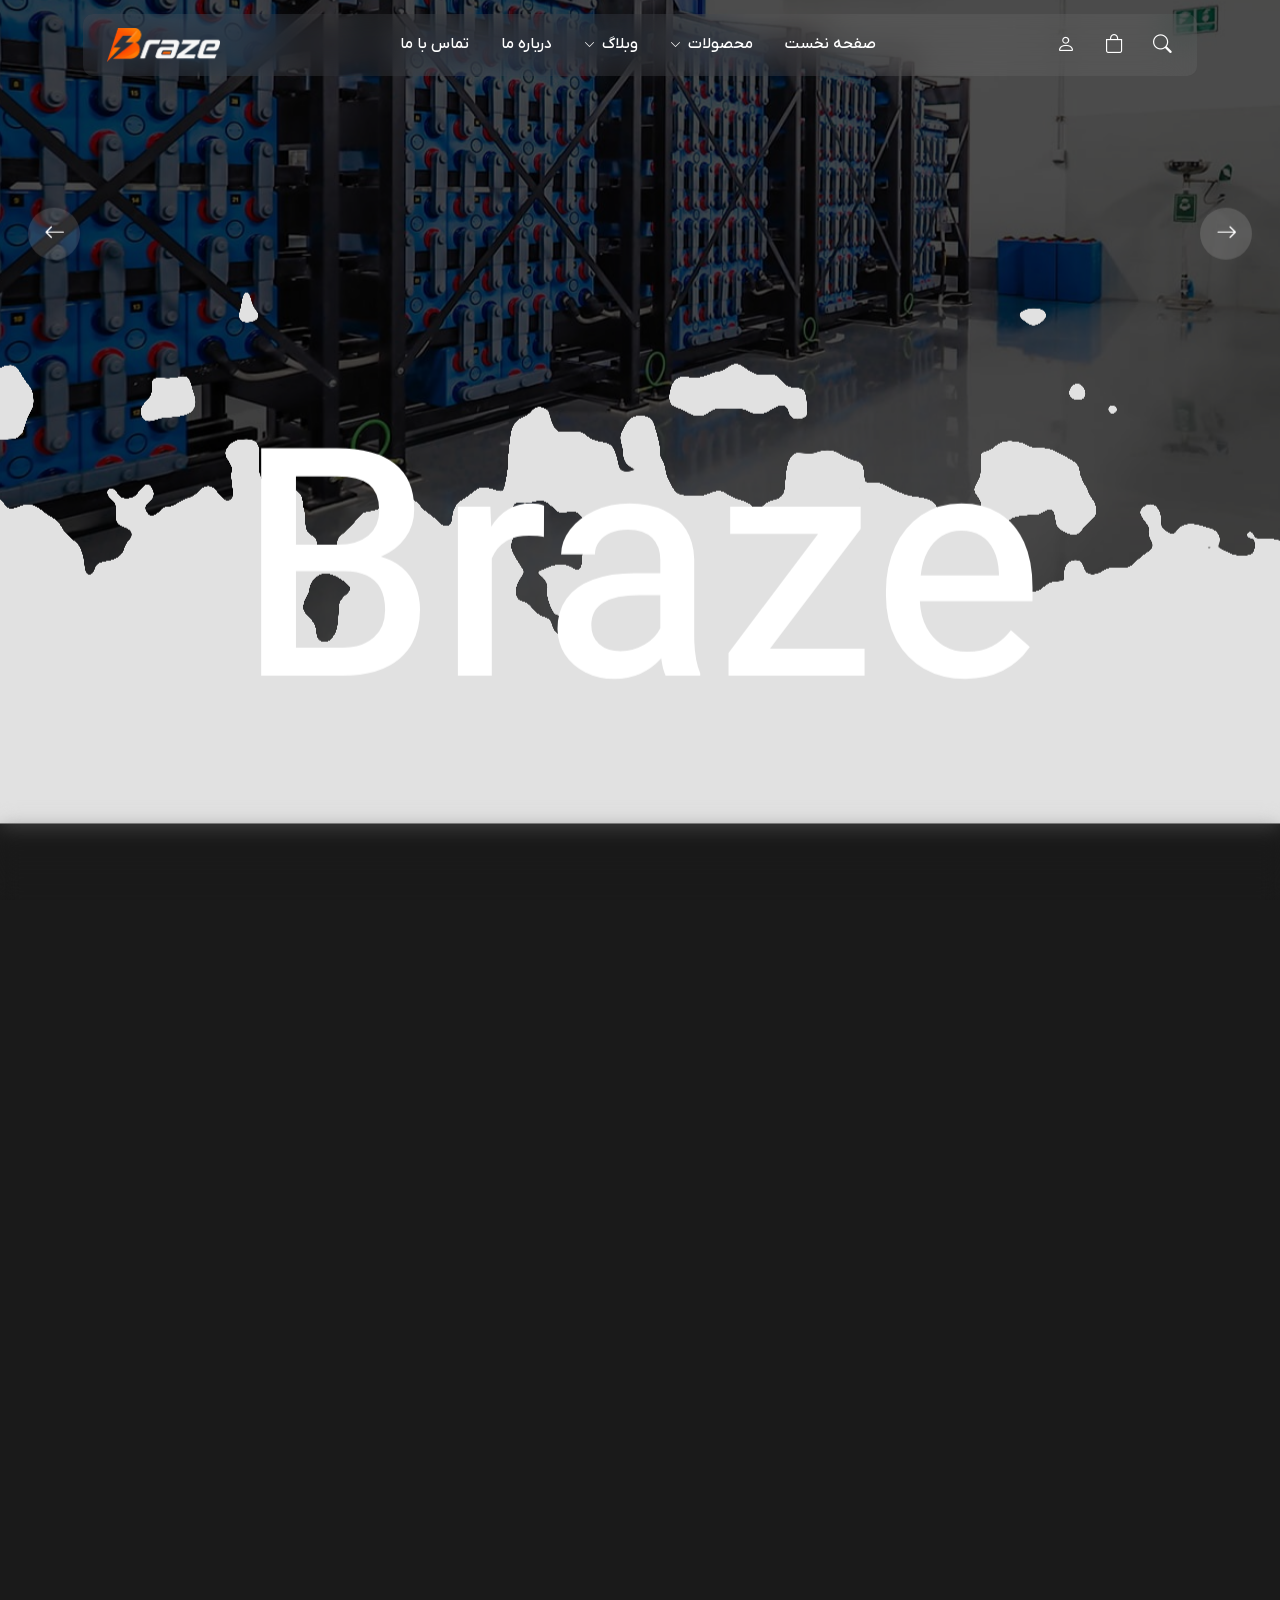
==== commit c185a9b2: "Add the product page and tighten mobile section layout. Co-authored-by: ehsan7mn <ehsan7mn@users.nor" ====
--- a/index.html
+++ b/index.html
@@ -35,6 +35,7 @@
 							<ul class="subMenu glass">
 								<li class="menu-item"><a href="#">یو پی اس خانگی</a></li>
 								<li class="menu-item"><a href="#">یو پی اس صنعتی</a></li>
+								<li class="menu-item"><a href="product.html">باتری ۱۲ ولت ۴۲ آمپر</a></li>
 							</ul>
 						</li>
 						<li class="menu-item"><a href="#">باتری شارژی</a></li>
--- a/css/style.css
+++ b/css/style.css
@@ -766,6 +766,9 @@
 	font-weight: 300;
 	line-height: 1.9;
 }
+.heroCaption .play-btn {
+	margin-left: 36px;
+}
 .play-btn {
 	position: relative;
 	width: 100px;
@@ -1118,10 +1121,9 @@
 	z-index: 1;
 	width: 100%;
 	height: 800px;
-	background-position: center 0%;
+	background-position: center center;
 	background-size: cover;
 	background-repeat: no-repeat;
-	will-change: background-position;
 }
 .consultSec > .blackCover {
 	inset: -3px;
@@ -2110,6 +2112,10 @@
 .post_single h5 { font-size: 1.1rem; }
 .post_single p {
 	margin: 0 0 1.2rem;
+	text-align: justify;
+}
+.post_single li {
+	text-align: justify;
 }
 .post_single ol,
 .post_single ul {
@@ -2175,6 +2181,7 @@
 	border-radius: 0 0 var(--radius1) var(--radius1);
 	font-size: .85rem;
 	color: rgba(255, 255, 255, .55);
+	text-align: center;
 }
 .post_single a.link {
 	cursor: pointer;
@@ -2292,7 +2299,7 @@
 	font-size: .95rem;
 }
 .shopConsult {
-	margin-bottom: 150px;
+	margin-bottom: 50px;
 }
 /* end shop */
 
@@ -2643,7 +2650,7 @@
 	padding-bottom: 0;
 }
 .aboutSticky {
-	margin-top: 100px;
+	margin-top: 50px;
 	margin-bottom: 100px;
 	padding: 0;
 	background: var(--bg);
@@ -2651,10 +2658,6 @@
 .aboutPage .stats-section {
 	padding-top: 0;
 	padding-bottom: 100px;
-}
-.aboutPage .roadmapSec {
-	padding-top: 0;
-	padding-bottom: 0;
 }
 .aboutSticky__stage {
 	position: relative;
@@ -2794,10 +2797,18 @@
 
 .roadmapSec {
 	position: relative;
-	padding: 100px 0 0;
+	padding: 50px 0;
 	overflow: hidden;
 	background: var(--bg);
 	color: #fff;
+}
+.roadmapSec::after {
+	content: "";
+	position: absolute;
+	inset: 0;
+	z-index: 1;
+	pointer-events: none;
+	background: rgba(0, 0, 0, .5);
 }
 .roadmapSec__clip {
 	position: absolute;
@@ -2813,7 +2824,6 @@
 	width: 100%;
 	height: 1500px;
 	background-position: center center;
-	background-size: cover;
 	background-repeat: no-repeat;
 }
 .roadmapSec .container {
@@ -2991,13 +3001,6 @@
 /* end about */
 
 /* start single post meta */
-.single_post p,
-.single_post li {
-	text-align: justify;
-}
-.single_post .wp-caption-text {
-	text-align: center;
-}
 .singleMeta,
 .singleShare,
 .singleTags {
@@ -3058,6 +3061,119 @@
 }
 /* end single post meta */
 
+/* start product page */
+.prodHead {
+	display: flex;
+	align-items: center;
+	justify-content: space-between;
+	gap: 18px;
+}
+.prodHead .contactHero__title {
+	flex: 1;
+	min-width: 0;
+}
+.prodViews {
+	display: inline-flex;
+	align-items: center;
+	gap: 6px;
+	flex: none;
+	color: rgba(255, 255, 255, .75);
+	font-size: 15px;
+	line-height: 1;
+}
+.prodViews .bi {
+	font-size: 15px;
+	line-height: 1;
+}
+.prodInfo {
+	margin-top: 50px;
+}
+.prodInfo__item span {
+	display: block;
+	margin-bottom: 8px;
+	color: rgba(255, 255, 255, .55);
+	font-size: .95rem;
+	font-weight: 400;
+}
+.prodInfo__item strong {
+	display: block;
+	color: #fff;
+	font-size: 1.2rem;
+	font-weight: 600;
+	line-height: 1.6;
+}
+.prodShotSec {
+	padding: 36px 0 10px;
+	background: var(--bg);
+}
+.prodShot {
+	position: relative;
+	height: 500px;
+}
+.prodShot__clip {
+	position: absolute;
+	inset: 0;
+	overflow: hidden;
+	border-radius: 30px;
+}
+.prodShot__bg {
+	position: absolute;
+	top: 0;
+	left: 0;
+	width: 100%;
+	height: 800px;
+	background-position: center center;
+	background-size: cover;
+	background-repeat: no-repeat;
+}
+.prodShot .play-btn {
+	position: absolute;
+	top: 50%;
+	left: 50%;
+	z-index: 2;
+	margin: 0;
+	transform: translate(-50%, -50%);
+}
+.prodGallery {
+	padding: 28px 0 10px;
+	background: var(--bg);
+}
+.prodGallery__row {
+	display: flex;
+	gap: 10px;
+}
+.prodGallery__item {
+	flex: 1;
+	min-width: 0;
+	transition: flex .7s ease;
+}
+.prodGallery__item:hover {
+	flex: 2.6;
+}
+.prodGallery__img {
+	height: 420px;
+	border-radius: 30px;
+	background-position: center center;
+	background-size: cover;
+	background-repeat: no-repeat;
+}
+.prodGallery__cap {
+	display: flex;
+	align-items: center;
+	justify-content: space-between;
+	gap: 10px;
+	margin-top: 12px;
+	padding: 0 8px;
+	color: rgba(255, 255, 255, .7);
+	font-size: 14px;
+}
+.prodGallery__cap strong {
+	color: #fff;
+	font-size: 15px;
+	font-weight: 600;
+}
+/* end product page */
+
 /* start colors table */
 .colorsPage {
 	padding: 140px 0 80px;
@@ -3104,3 +3220,132 @@
 }
 /* end colors table */
 
+@media (max-width: 991.98px) {
+	.heroCaption__row {
+		flex-direction: column;
+		align-items: center;
+		text-align: center;
+	}
+	.heroCaption__copy {
+		max-width: none;
+	}
+	.heroCaption .play-btn {
+		margin-top: 28px;
+		margin-left: 0;
+	}
+}
+
+@media (max-width: 768px) {
+	.heroSec {
+		height: 100vh;
+	}
+	.heroArrow {
+		display: none;
+	}
+	.productsHead {
+		margin-bottom: 40px;
+	}
+	.productItem {
+		margin-bottom: 40px;
+	}
+	.stats-card {
+		flex-direction: column;
+		justify-content: flex-start;
+		min-height: 0;
+		margin: 10px 12px;
+		padding: 22px 16px;
+		border-radius: 28px;
+	}
+	.stat {
+		padding: 6px 0;
+	}
+	.stat-line {
+		width: 42%;
+		height: 1px;
+		margin: 10px auto;
+	}
+	.consult-photo {
+		display: none;
+	}
+	.consult-bg {
+		-webkit-mask: none;
+		mask: none;
+		border-radius: var(--radius1);
+	}
+	.consult-card {
+		border-radius: var(--radius1);
+		padding: 28px 20px 36px;
+	}
+	.consult-copy h2 {
+		font-size: 18px;
+		white-space: nowrap;
+	}
+	.footerCopy {
+		flex-direction: column;
+		align-items: flex-start;
+		gap: 16px;
+	}
+	.footerBox {
+		padding-top: 40px;
+		padding-bottom: 40px;
+	}
+	.visionSec,
+	.stats-section,
+	.reviews-section,
+	.certSec {
+		padding-top: 75px;
+	}
+	.blogSec,
+	.productsSec,
+	.aboutPage .stats-section {
+		padding-bottom: 75px;
+	}
+	.consult-section,
+	.reviews-section + .consult-section {
+		padding-top: 75px;
+		padding-bottom: 75px;
+	}
+	.pageCrumbs,
+	.shopHero {
+		padding-top: 100px;
+	}
+	.shopHero__title,
+	.contactHero__title {
+		font-size: 1.55rem;
+	}
+	.shopHero__gallery {
+		display: none;
+	}
+	.shopHero__title {
+		margin-bottom: 0;
+	}
+	.blogPage {
+		margin-bottom: 0;
+		padding-bottom: 0;
+	}
+	.post_single h2 { font-size: 1.35rem; }
+	.post_single h3 { font-size: 1.15rem; }
+	.post_single h4 { font-size: 1.05rem; }
+	.post_single h5 { font-size: 1rem; }
+	.prodGallery__row {
+		flex-direction: column;
+	}
+	.prodGallery__item,
+	.prodGallery__item:hover {
+		flex: none;
+	}
+	.prodGallery__img {
+		height: 240px;
+	}
+	.prodShot {
+		height: 320px;
+	}
+	.prodShot__bg {
+		height: 560px;
+	}
+	.prodHead {
+		align-items: flex-start;
+	}
+}
+
+
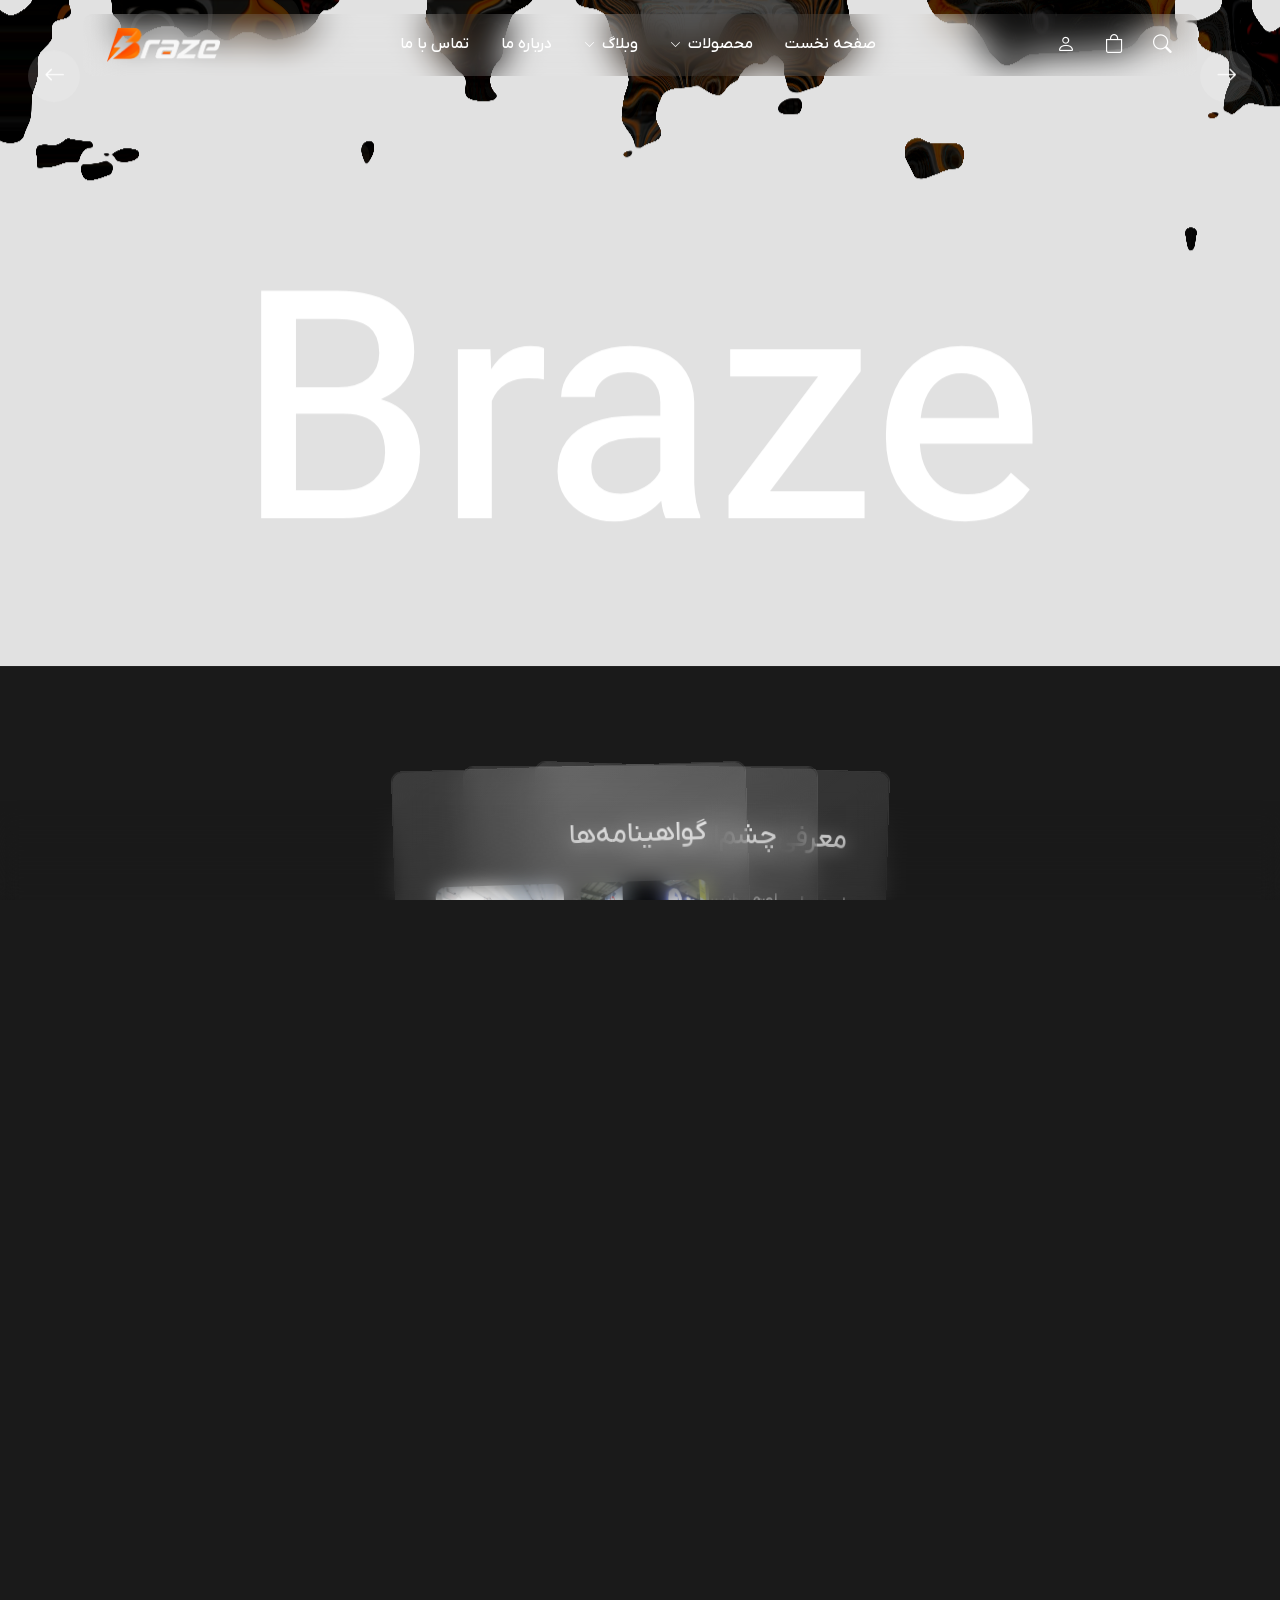
==== commit 47a65e15: "Stop the mobile hero from turning gray and steady the consult photo. Co-authored-by: ehsan7mn <ehsan" ====
--- a/index.html
+++ b/index.html
@@ -413,7 +413,7 @@
 
 
 <!-- start consult inquiry -->
-<section class="consult-section">
+<section class="consult-section consult-section--home">
 	<div class="container">
 		<div class="consult-card">
 			<div class="consult-bg" aria-hidden="true"></div>
--- a/css/style.css
+++ b/css/style.css
@@ -1109,24 +1109,24 @@
 }
 .consultSec__clip {
 	position: absolute;
-	inset: -1px;
+	inset: 0;
 	z-index: 1;
 	overflow: hidden;
 	pointer-events: none;
 }
 .consultSec__bg {
 	position: absolute;
-	top: 0;
+	top: -24px;
 	left: 0;
 	z-index: 1;
 	width: 100%;
-	height: 800px;
+	height: 848px;
 	background-position: center center;
 	background-size: cover;
 	background-repeat: no-repeat;
 }
 .consultSec > .blackCover {
-	inset: -3px;
+	inset: 0;
 }
 .consultSec > .container {
 	position: relative;
@@ -3157,21 +3157,6 @@
 	background-size: cover;
 	background-repeat: no-repeat;
 }
-.prodGallery__cap {
-	display: flex;
-	align-items: center;
-	justify-content: space-between;
-	gap: 10px;
-	margin-top: 12px;
-	padding: 0 8px;
-	color: rgba(255, 255, 255, .7);
-	font-size: 14px;
-}
-.prodGallery__cap strong {
-	color: #fff;
-	font-size: 15px;
-	font-weight: 600;
-}
 /* end product page */
 
 /* start colors table */
@@ -3239,6 +3224,10 @@
 	.heroSec {
 		height: 100vh;
 	}
+	.dissolveCanvas,
+	.dissolveFallback {
+		display: none;
+	}
 	.heroArrow {
 		display: none;
 	}
@@ -3264,7 +3253,11 @@
 		height: 1px;
 		margin: 10px auto;
 	}
-	.consult-photo {
+	.stats-wrap {
+		background: none;
+	}
+	.consult-photo,
+	.consult-fab {
 		display: none;
 	}
 	.consult-bg {
@@ -3300,14 +3293,22 @@
 	.aboutPage .stats-section {
 		padding-bottom: 75px;
 	}
-	.consult-section,
-	.reviews-section + .consult-section {
+	.consult-section {
+		padding-bottom: 0;
+	}
+	.reviews-section + .consult-section.consult-section--home {
 		padding-top: 75px;
-		padding-bottom: 75px;
+	}
+	.consult-section:not(.consult-section--home) {
+		padding-top: 0;
+		padding-bottom: 20px;
 	}
 	.pageCrumbs,
 	.shopHero {
 		padding-top: 100px;
+	}
+	.shopHero {
+		padding-bottom: 50px;
 	}
 	.shopHero__title,
 	.contactHero__title {
@@ -3346,6 +3347,12 @@
 	.prodHead {
 		align-items: flex-start;
 	}
+	.prodViews {
+		display: none;
+	}
+	.prodInfo__item {
+		margin-bottom: 20px;
+	}
 }
 
 
